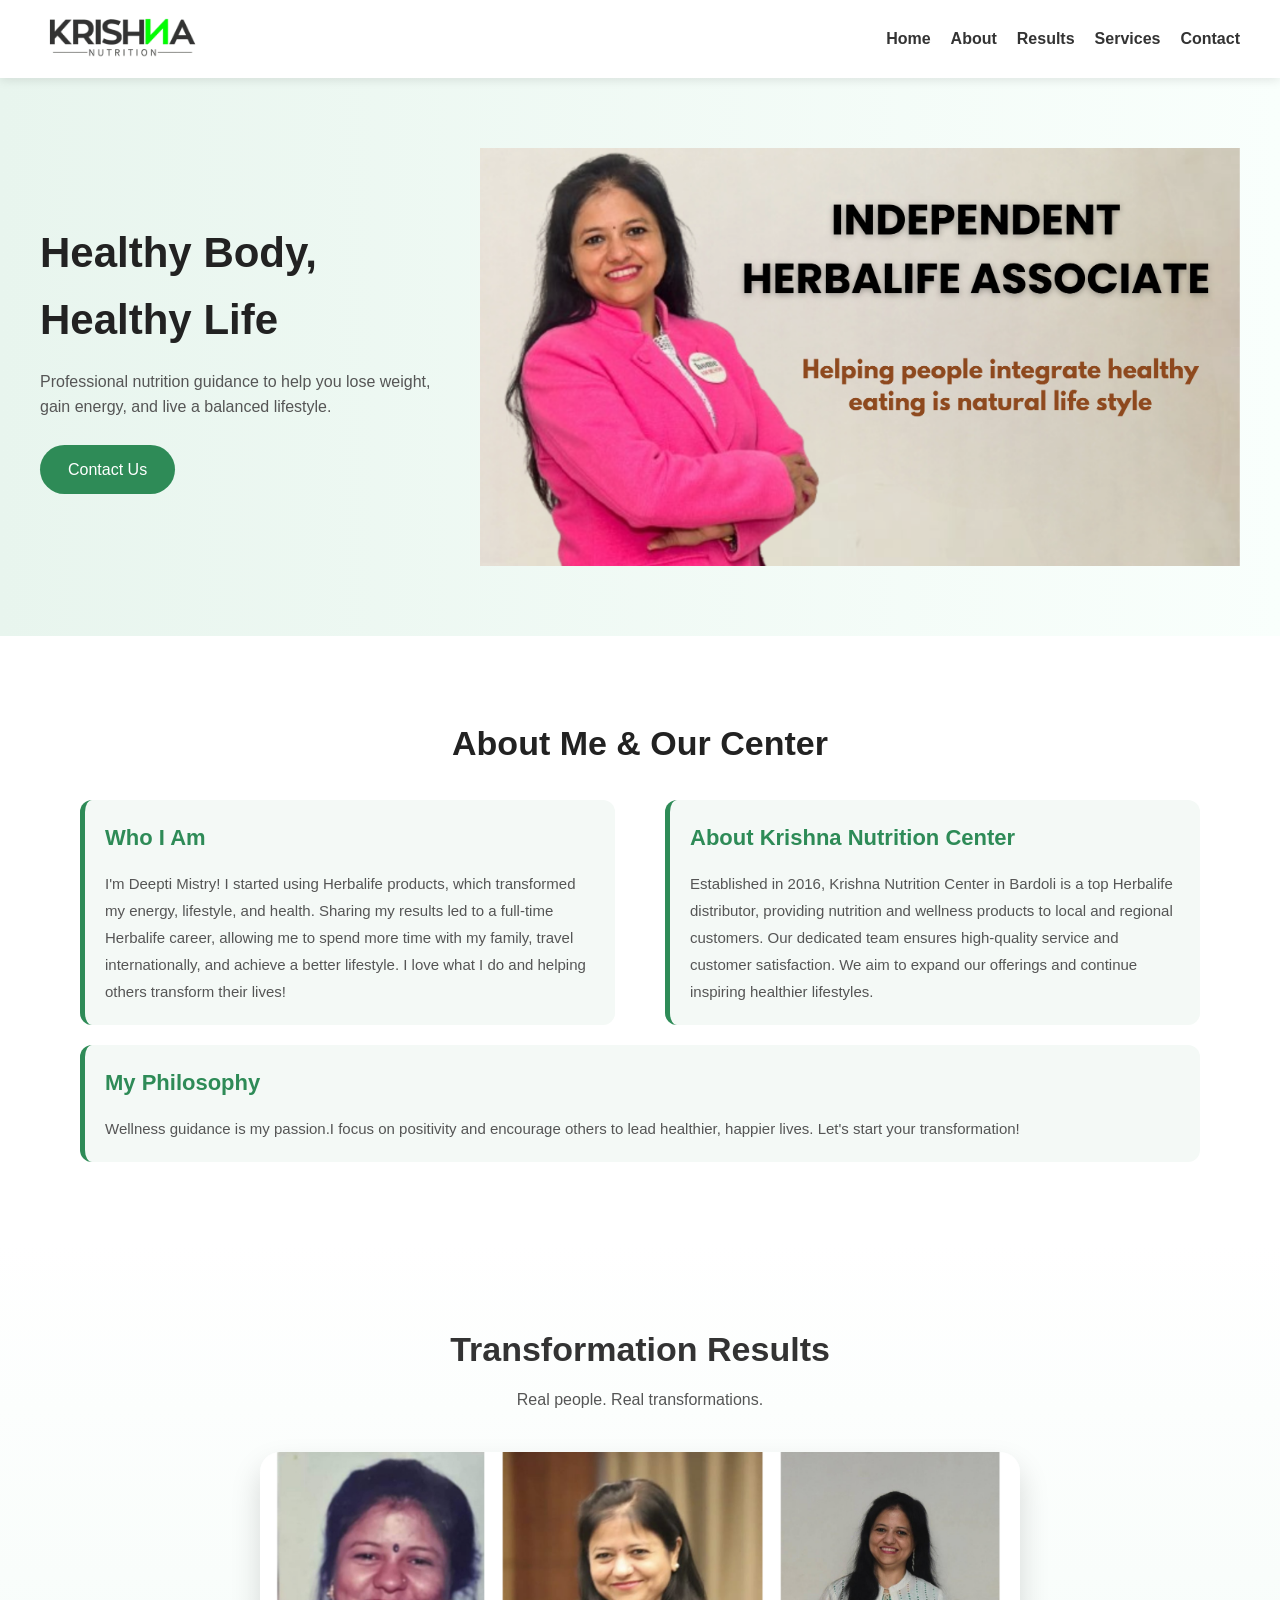
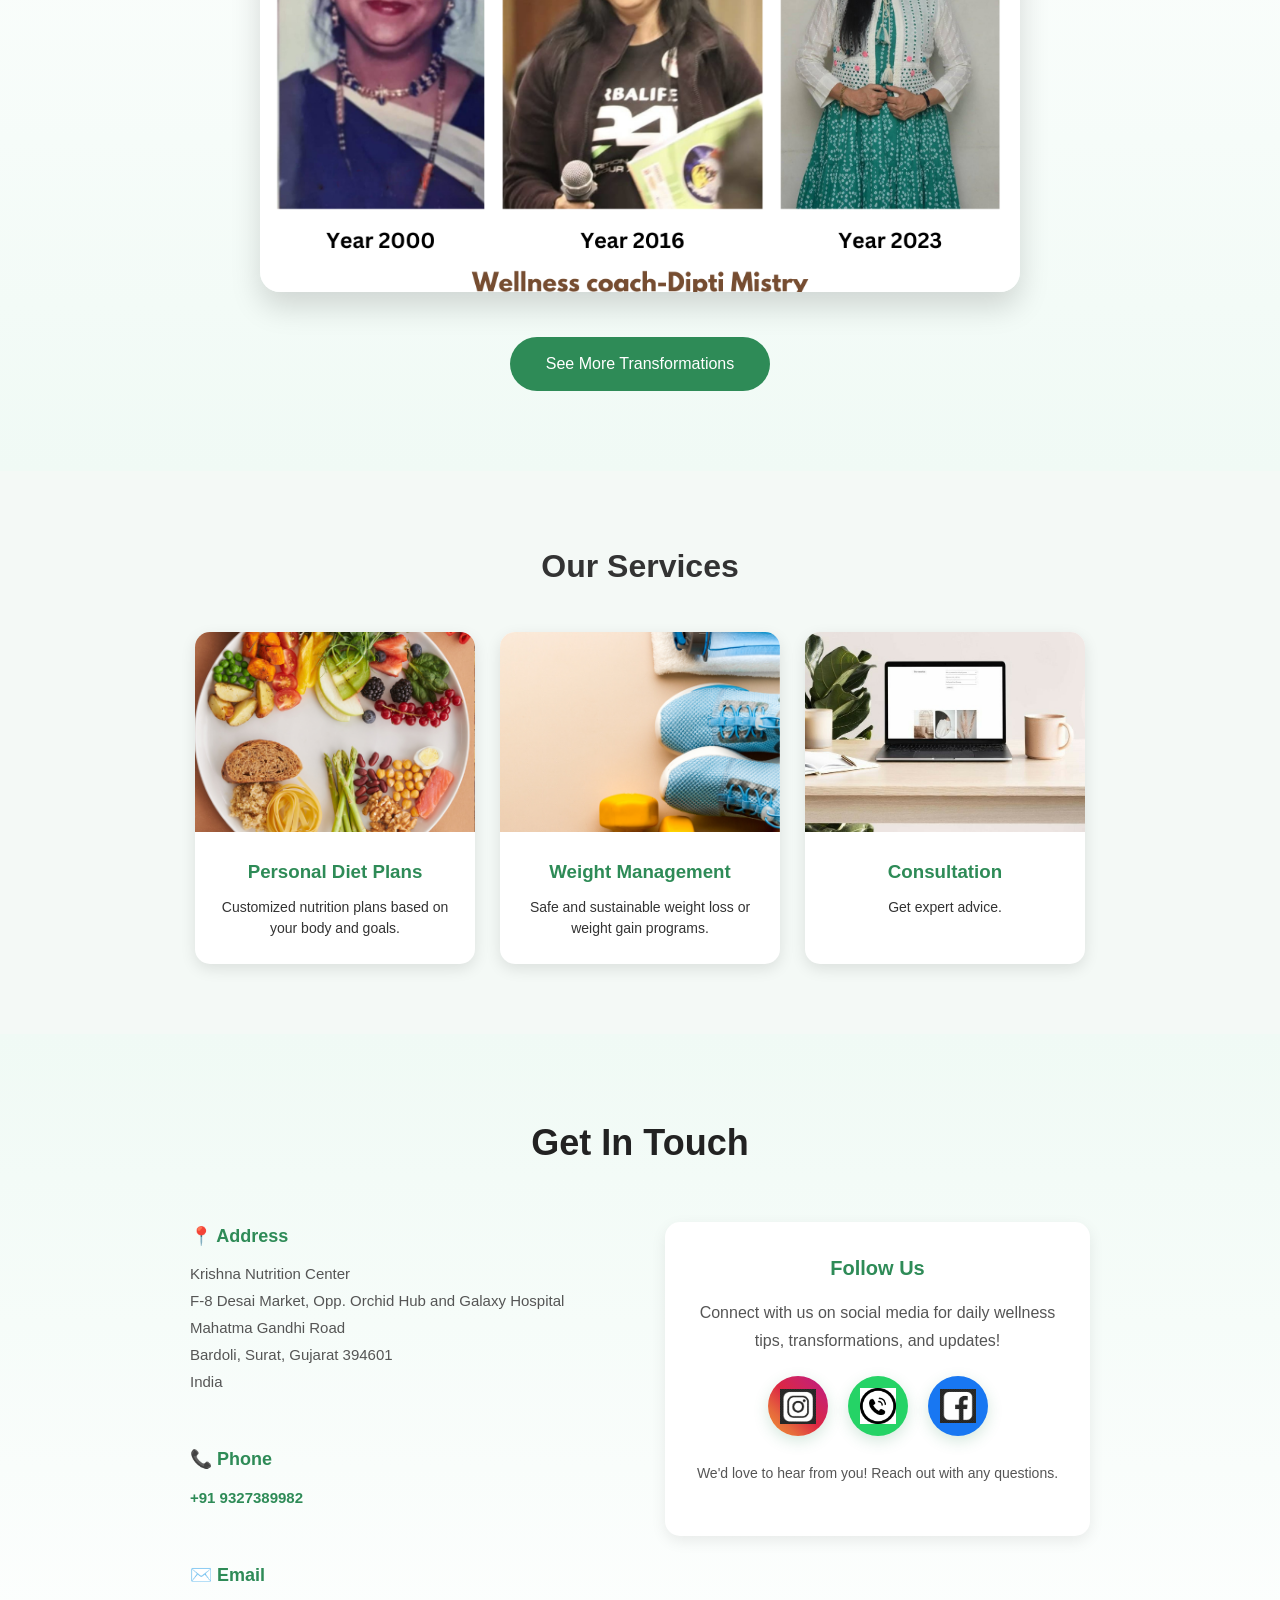
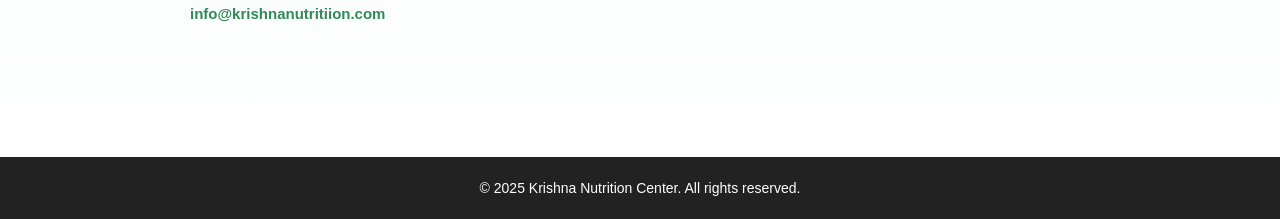
==== index.html @ 7b41bbb6 "Initial Krishnanutrition Website" ====
<!DOCTYPE html>
<html lang="en">
<head>
  <meta charset="UTF-8" />
  <meta name="viewport" content="width=device-width, initial-scale=1.0" />
  <title>Nutritionist | Healthy Life</title>

  <style>
    :root {
      --primary: #2e8b57;
      --secondary: #f4f9f6;
      --dark: #222;
      --light: #ffffff;
    }

    * {
      margin: 0;
      padding: 0;
      box-sizing: border-box;
      font-family: "Segoe UI", sans-serif;
    }

    body {
      line-height: 1.6;
      color: #333;
    }

    /* ===== NAVBAR ===== */
    header {
      background: var(--light);
      display: flex;
      justify-content: space-between;
      align-items: center;
      padding: 15px 40px;
      box-shadow: 0 2px 10px rgba(0,0,0,0.1);
      position: sticky;
      top: 0;
      z-index: 1000;
    }

    header .logo {
      font-size: 24px;
      font-weight: bold;
      color: var(--primary);
    }

    header .logo img {
      height: 48px;
      display: block;
    }

    nav a {
      margin-left: 20px;
      text-decoration: none;
      color: #333;
      font-weight: 600;
    }

    nav a:hover {
      color: var(--primary);
    }

    /* ===== HAMBURGER MENU ===== */
    .menu-toggle {
      display: none;
      flex-direction: column;
      cursor: pointer;
      gap: 5px;
      background: none;
      border: none;
      padding: 0;
    }

    .menu-toggle span {
      width: 25px;
      height: 3px;
      background: var(--primary);
      border-radius: 2px;
      transition: all 0.3s ease;
    }

    .menu-toggle.active span:nth-child(1) {
      transform: rotate(45deg) translate(10px, 10px);
    }

    .menu-toggle.active span:nth-child(2) {
      opacity: 0;
    }

    .menu-toggle.active span:nth-child(3) {
      transform: rotate(-45deg) translate(7px, -7px);
    }

    nav {
      display: flex;
    }

    nav.mobile-open {
      display: flex;
      flex-direction: column;
      position: absolute;
      top: 100%;
      left: 0;
      right: 0;
      background: var(--light);
      box-shadow: 0 5px 15px rgba(0,0,0,0.1);
      padding: 20px;
      gap: 15px;
    }

    nav a {
      margin-left: 20px;
      text-decoration: none;
      color: #333;
      font-weight: 600;
    }

    nav.mobile-open a {
      margin-left: 0;
      padding: 12px 0;
      border-bottom: 1px solid #eee;
    }

    nav a:hover {
      color: var(--primary);
    }

    /* ===== HERO ===== */
    .hero {
      background: linear-gradient(to right, #e8f5ee, #f9fffc);
      display: flex;
      align-items: center;
      justify-content: space-between;
      padding: 70px 40px;
      gap: 40px;
    }

    .hero-text {
      max-width: 600px;
    }

    .hero-text h1 {
      font-size: 42px;
      color: var(--dark);
    }

    .hero-text p {
      margin: 15px 0 25px;
      color: #555;
    }

    .hero-text button {
      padding: 12px 28px;
      background: var(--primary);
      color: white;
      border: none;
      border-radius: 30px;
      cursor: pointer;
      font-size: 16px;
    }
    .hero-text a.contact-btn {
      display: inline-block;
      padding: 12px 28px;
      background: var(--primary);
      color: white;
      border: none;
      border-radius: 30px;
      cursor: pointer;
      font-size: 16px;
      text-decoration: none;
    }

    .hero img {
      width: 720px;
      max-width: 60%;
      object-fit: cover;
    }

    /* Larger, simple (no rounded corners) hero image when class present */
    .hero img.hero-image.simple {
      border-radius: 0;
      width: 760px;
      max-width: 65%;
    }

    /* ===== ABOUT ===== */
    .about {
      padding: 80px 40px;
      background: white;
      max-width: 1200px;
      margin: 0 auto;
    }

    .about h2 {
      font-size: 34px;
      margin-bottom: 30px;
      color: var(--dark);
      text-align: center;
    }

    .about-content {
      display: grid;
      grid-template-columns: 1fr 1fr;
      gap: 50px;
      align-items: start;
    }

    .about-item {
      padding: 20px;
      background: var(--secondary);
      border-radius: 12px;
      border-left: 5px solid var(--primary);
    }

    .about-item h3 {
      font-size: 22px;
      color: var(--primary);
      margin-bottom: 15px;
    }

    .about-item p {
      color: #555;
      line-height: 1.8;
      font-size: 15px;
    }

    /* ===== RESULTS (UPDATED DESIGN) ===== */
    .results {
      padding: 80px 20px;
      background: linear-gradient(to bottom, #ffffff, #f0faf5);
      text-align: center;
    }

    .results h2 {
      font-size: 34px;
      margin-bottom: 10px;
    }

    .results p {
      color: #555;
      margin-bottom: 40px;
    }

    .result-cards {
      display: flex;
      justify-content: center;
      gap: 35px;
      flex-wrap: nowrap;
    }

    /* Single large result card */
    .result-card {
      width: 760px;
      max-width: 100%;
      height: 440px;
      border-radius: 20px;
      overflow: hidden;
      position: relative;
      box-shadow: 0 15px 30px rgba(0,0,0,0.15);
      transition: transform 0.3s ease;
    }

    .result-card:hover {
      transform: translateY(-10px);
    }

    .result-card img {
      width: 100%;
      height: 100%;
      object-fit: cover;
      display: block;
    }

    .result-overlay {
      position: absolute;
      bottom: 0;
      width: 100%;
      background: rgba(0,0,0,0.6);
      color: white;
      padding: 10px;
      font-weight: 600;
    }

    .see-more-btn {
      margin-top: 45px;
      padding: 14px 36px;
      background: var(--primary);
      color: white;
      border: none;
      border-radius: 30px;
      font-size: 16px;
        cursor: pointer;
        display: inline-block;
        text-decoration: none;
        text-align: center;
    }

    /* ===== SERVICES ===== */
    .services {
      background: var(--secondary);
      padding: 70px 20px;
      text-align: center;
    }

    .services h2 {
      margin-bottom: 40px;
      font-size: 32px;
    }

    .service-list {
      display: flex;
      justify-content: center;
      gap: 25px;
      flex-wrap: wrap;
    }

    .service {
      background: white;
      width: 280px;
      border-radius: 15px;
      box-shadow: 0 5px 15px rgba(0,0,0,0.1);
      overflow: hidden;
      transition: transform 0.3s ease;
    }

    .service:hover {
      transform: translateY(-5px);
    }

    .service-image {
      width: 100%;
      height: 200px;
      background: var(--secondary);
      overflow: hidden;
    }

    .service-image img {
      width: 100%;
      height: 100%;
      object-fit: cover;
    }

    .service-content {
      padding: 25px;
    }

    .service h3 {
      margin-bottom: 10px;
      color: var(--primary);
    }

    .service p {
      font-size: 14px;
      line-height: 1.5;
    }

    /* ===== CONTACT ===== */
    .contact {
      padding: 80px 40px;
      text-align: center;
      background: linear-gradient(to bottom, #f0faf5, #ffffff);
    }

    .contact h2 {
      font-size: 36px;
      margin-bottom: 50px;
      color: var(--dark);
    }

    .contact-container {
      max-width: 900px;
      margin: 0 auto;
      display: grid;
      grid-template-columns: 1fr 1fr;
      gap: 50px;
      align-items: start;
    }

    .contact-info {
      text-align: left;
    }

    .contact-info-item {
      margin-bottom: 30px;
      padding-bottom: 20px;
    }

    .contact-info-item h3 {
      font-size: 18px;
      color: var(--primary);
      margin-bottom: 10px;
      font-weight: 600;
    }

    .contact-info-item p {
      color: #555;
      line-height: 1.8;
      font-size: 15px;
    }

    .social-icons {
      display: flex;
      gap: 20px;
      justify-content: center;
      flex-wrap: wrap;
    }

    .social-icon {
      width: 60px;
      height: 60px;
      border-radius: 50%;
      background: var(--primary);
      color: white;
      display: flex;
      align-items: center;
      justify-content: center;
      text-decoration: none;
      transition: all 0.3s ease;
      transition: all 0.3s ease;
      box-shadow: 0 5px 15px rgba(46, 139, 87, 0.2);
    }

    .social-icon:hover {
      background: #246a42;
      transform: translateY(-5px);
      box-shadow: 0 8px 20px rgba(46, 139, 87, 0.3);
    }

    .social-icon img {
      width: 60%;
      height: 60%;
      object-fit: contain;
      display: block;
      filter: none;
    }

    .social-icon.instagram {
      background: linear-gradient(45deg, #f09433 0%, #e6683c 25%, #dc2743 50%, #cc2366 75%, #bc1888 100%);
    }

    .social-icon.instagram:hover {
      background: linear-gradient(45deg, #f09433 0%, #e6683c 25%, #dc2743 50%, #cc2366 75%, #bc1888 100%);
      opacity: 0.8;
    }

    .social-icon.whatsapp {
      background: #25d366;
    }

    .social-icon.whatsapp:hover {
      background: #1ba85a;
    }

    .social-icon.facebook {
      background: #1877f2;
    }

    .social-icon.facebook:hover {
      background: #0a66c2;
    }

    .contact-message {
      text-align: center;
      padding: 30px;
      background: white;
      border-radius: 15px;
      box-shadow: 0 5px 15px rgba(0,0,0,0.08);
    }

    .contact-message h3 {
      color: var(--primary);
      margin-bottom: 15px;
      font-size: 20px;
    }

    .contact-message p {
      color: #555;
      line-height: 1.8;
      margin-bottom: 20px;
    }

    .contact-cta {
      display: inline-block;
      padding: 12px 32px;
      background: var(--primary);
      color: white;
      text-decoration: none;
      border-radius: 25px;
      font-weight: 600;
      transition: all 0.3s ease;
    }

    .contact-cta:hover {
      background: #246a42;
      transform: translateY(-3px);
    }

    /* About item full width styling */
    .about-item-full {
      grid-column: 1 / -1;
      margin-top: 20px;
    }

    /* Contact link styling */
    .contact-link {
      color: var(--primary);
      text-decoration: none;
      font-weight: 600;
    }

    .contact-link:hover {
      text-decoration: underline;
    }

    /* Contact footer message */
    .contact-footer-msg {
      margin-top: 25px;
      font-size: 14px;
      color: #888;
    }

    /* ===== FOOTER ===== */
    footer {
      background: var(--dark);
      color: white;
      text-align: center;
      padding: 20px;
      font-size: 14px;
    }

    /* ===== MOBILE ===== */
    @media (max-width: 768px) {
      header {
        flex-direction: row;
        gap: 10px;
        padding: 15px 20px;
        justify-content: space-between;
      }

      header .logo {
        font-size: 20px;
      }

      .menu-toggle {
        display: flex;
      }

      nav {
        display: none;
      }

      nav.mobile-open {
        display: flex;
      }

      .hero {
        flex-direction: column;
        text-align: center;
        padding: 50px 20px;
      }

        .hero-text h1 {
          font-size: 32px;
        }

      .hero img {
        width: 100%;
        max-width: 480px;
        margin-top: 18px;
      }

      .hero img.hero-image.simple {
        max-width: 100%;
        width: 100%;
      }

      /* Make the large result card stack nicely on mobile */
      .result-cards {
        padding: 0 10px;
        flex-wrap: wrap;
      }

      .result-card {
        width: 100%;
        height: auto;
      }

      .result-card img {
        height: auto;
      }

      /* Responsive About section */
      .about {
        padding: 60px 20px;
      }

      .about h2 {
        font-size: 28px;
      }

      .about-content {
        grid-template-columns: 1fr;
        gap: 20px;
      }

      .about-item {
        padding: 15px;
      }

      .about-item h3 {
        font-size: 18px;
      }

      .about-item p {
        font-size: 14px;
      }

      /* Mobile Contact tweaks */
      .contact {
        padding: 40px 18px;
      }

      .contact h2 {
        font-size: 26px;
        margin-bottom: 20px;
      }

      .contact-container {
        grid-template-columns: 1fr;
        gap: 24px;
      }

      .contact-info {
        text-align: center;
      }

      .contact-info-item h3 {
        font-size: 16px;
      }

      .contact-info-item p {
        font-size: 15px;
      }

      .social-icons {
        justify-content: center;
        gap: 18px;
      }

      .social-icon {
        width: 64px;
        height: 64px;
        font-size: 26px;
      }

      .contact-footer-msg {
        font-size: 14px;
      }
    }
  </style>
</head>

<body>

<!-- NAVBAR -->
<header>
  <a href="#home" class="logo" aria-label="Krishna Nutrition Home">
    <img src="images/mainlogo.png" alt="Krishna Nutrition logo" onerror="this.onerror=null;this.style.display='none'">
  </a>
  <button class="menu-toggle" id="menuToggle">
    <span></span>
    <span></span>
    <span></span>
  </button>
  <nav id="navMenu">
    <a href="#home">Home</a>
    <a href="#about">About</a>
    <a href="#results">Results</a>
    <a href="#services">Services</a>
    <a href="#contact">Contact</a>
  </nav>
</header>

<!-- HERO -->
<section class="hero" id="home">
  <div class="hero-text">
    <h1>Healthy Body, Healthy Life</h1>
    <p>
      Professional nutrition guidance to help you lose weight, gain energy,
      and live a balanced lifestyle.
    </p>
    <a href="https://wa.link/cjnxnb" target="_blank" rel="noopener noreferrer" class="contact-btn">Contact Us</a>
  </div>
  <img src="images/main.jpg" alt="Nutritionist illustration" class="hero-image simple" onerror="this.onerror=null;this.src='images/main.png';">
</section>

<!-- ABOUT -->
<section class="about" id="about">
  <h2>About Me & Our Center</h2>
  <div class="about-content">
    <div class="about-item">
      <h3>Who I Am</h3>
      <p>I'm Deepti Mistry! I started using Herbalife products, which transformed my energy, lifestyle, and health. Sharing my results led to a full-time Herbalife career, allowing me to spend more time with my family, travel internationally, and achieve a better lifestyle. I love what I do and helping others transform their lives!</p>
    </div>
    <div class="about-item">
      <h3>About Krishna Nutrition Center</h3>
      <p>Established in 2016, Krishna Nutrition Center in Bardoli is a top Herbalife distributor, providing nutrition and wellness products to local and regional customers. Our dedicated team ensures high-quality service and customer satisfaction. We aim to expand our offerings and continue inspiring healthier lifestyles.</p>
    </div>
  </div>
  <div class="about-item about-item-full">
    <h3>My Philosophy</h3>
    <p>Wellness guidance is my passion.I focus on positivity and encourage others to lead healthier, happier lives. Let's start your transformation!</p>
  </div>
</section>

<!-- RESULTS -->
<section class="results" id="results">
  <h2>Transformation Results</h2>
  <p>Real people. Real transformations.</p>

  <div class="result-cards">
    <div class="result-card">
      <img src="images/coach.png" alt="Transformation example - Large showcase image">
      
    </div>
  </div>

  <!-- SEE MORE BUTTON -->
  <a href="results.html" class="see-more-btn" role="button" aria-label="See more transformations">See More Transformations</a>
</section>

<!-- SERVICES -->
<section class="services" id="services">
  <h2>Our Services</h2>
  <div class="service-list">
    <div class="service">
      <div class="service-image">
        <img src="images/diet.png" alt="Personal Diet Plans service">
      </div>
      <div class="service-content">
        <h3>Personal Diet Plans</h3>
        <p>Customized nutrition plans based on your body and goals.</p>
      </div>
    </div>
    <div class="service">
      <div class="service-image">
        <img src="images/weight.png" alt="Weight Management service">
      </div>
      <div class="service-content">
        <h3>Weight Management</h3>
        <p>Safe and sustainable weight loss or weight gain programs.</p>
      </div>
    </div>
    <div class="service">
      <div class="service-image">
        <img src="images/online.jpeg" alt="Consultation service">
      </div>
      <div class="service-content">
        <h3>Consultation</h3>
        <p>Get expert advice.</p>
      </div>
    </div>
  </div>
</section>

<!-- CONTACT -->
<section class="contact" id="contact">
  <h2>Get In Touch</h2>
  <div class="contact-container">
    <div class="contact-info">
      <div class="contact-info-item">
        <h3>📍 Address</h3>
        <p>Krishna Nutrition Center<br>F-8 Desai Market, Opp. Orchid Hub and Galaxy Hospital<br>Mahatma Gandhi Road<br>Bardoli, Surat, Gujarat 394601<br>India</p>
      </div>
      <div class="contact-info-item">
        <h3>📞 Phone</h3>
        <p><a href="tel:+919327389982" class="contact-link">+91 9327389982</a></p>
      </div>
      <div class="contact-info-item">
        <h3>✉️ Email</h3>
        <p><a href="mailto:krishnanutrition2016@gmail.com" class="contact-link">info@krishnanutritiion.com</a></p>
      </div>
    </div>

    <div class="contact-message">
      <h3>Follow Us</h3>
      <p>Connect with us on social media for daily wellness tips, transformations, and updates!</p>
      <div class="social-icons">
        <a href="https://www.instagram.com/dipti.jesal?igsh=OHBxZ2lkMzV1a3Rj" target="_blank" rel="noopener noreferrer" class="social-icon instagram" title="Instagram" aria-label="Follow us on Instagram">
          <img src="images/instagram.png" alt="Instagram">
        </a>
        <a href="https://wa.link/cjnxnb" target="_blank" rel="noopener noreferrer" class="social-icon whatsapp" title="WhatsApp" aria-label="Chat with us on WhatsApp">
          <img src="images/whatsapp.png" alt="WhatsApp">
        </a>
        <a href="https://www.facebook.com/share/14TcVf6YitF/" target="_blank" rel="noopener noreferrer" class="social-icon facebook" title="Facebook" aria-label="Like us on Facebook">
          <img src="images/facebook.png" alt="Facebook">
        </a>
      </div>
      <p class="contact-footer-msg">We'd love to hear from you! Reach out with any questions.</p>
    </div>
  </div>
</section>

<!-- FOOTER -->
<footer>
  © 2025 Krishna Nutrition Center. All rights reserved.
</footer>

</body>

<script>
  // Hamburger Menu Toggle
  const menuToggle = document.getElementById('menuToggle');
  const navMenu = document.getElementById('navMenu');

  menuToggle.addEventListener('click', function() {
    menuToggle.classList.toggle('active');
    navMenu.classList.toggle('mobile-open');
  });

  // Close menu when a link is clicked
  const navLinks = navMenu.querySelectorAll('a');
  navLinks.forEach(link => {
    link.addEventListener('click', function() {
      menuToggle.classList.remove('active');
      navMenu.classList.remove('mobile-open');
    });
  });
</script>
</html>
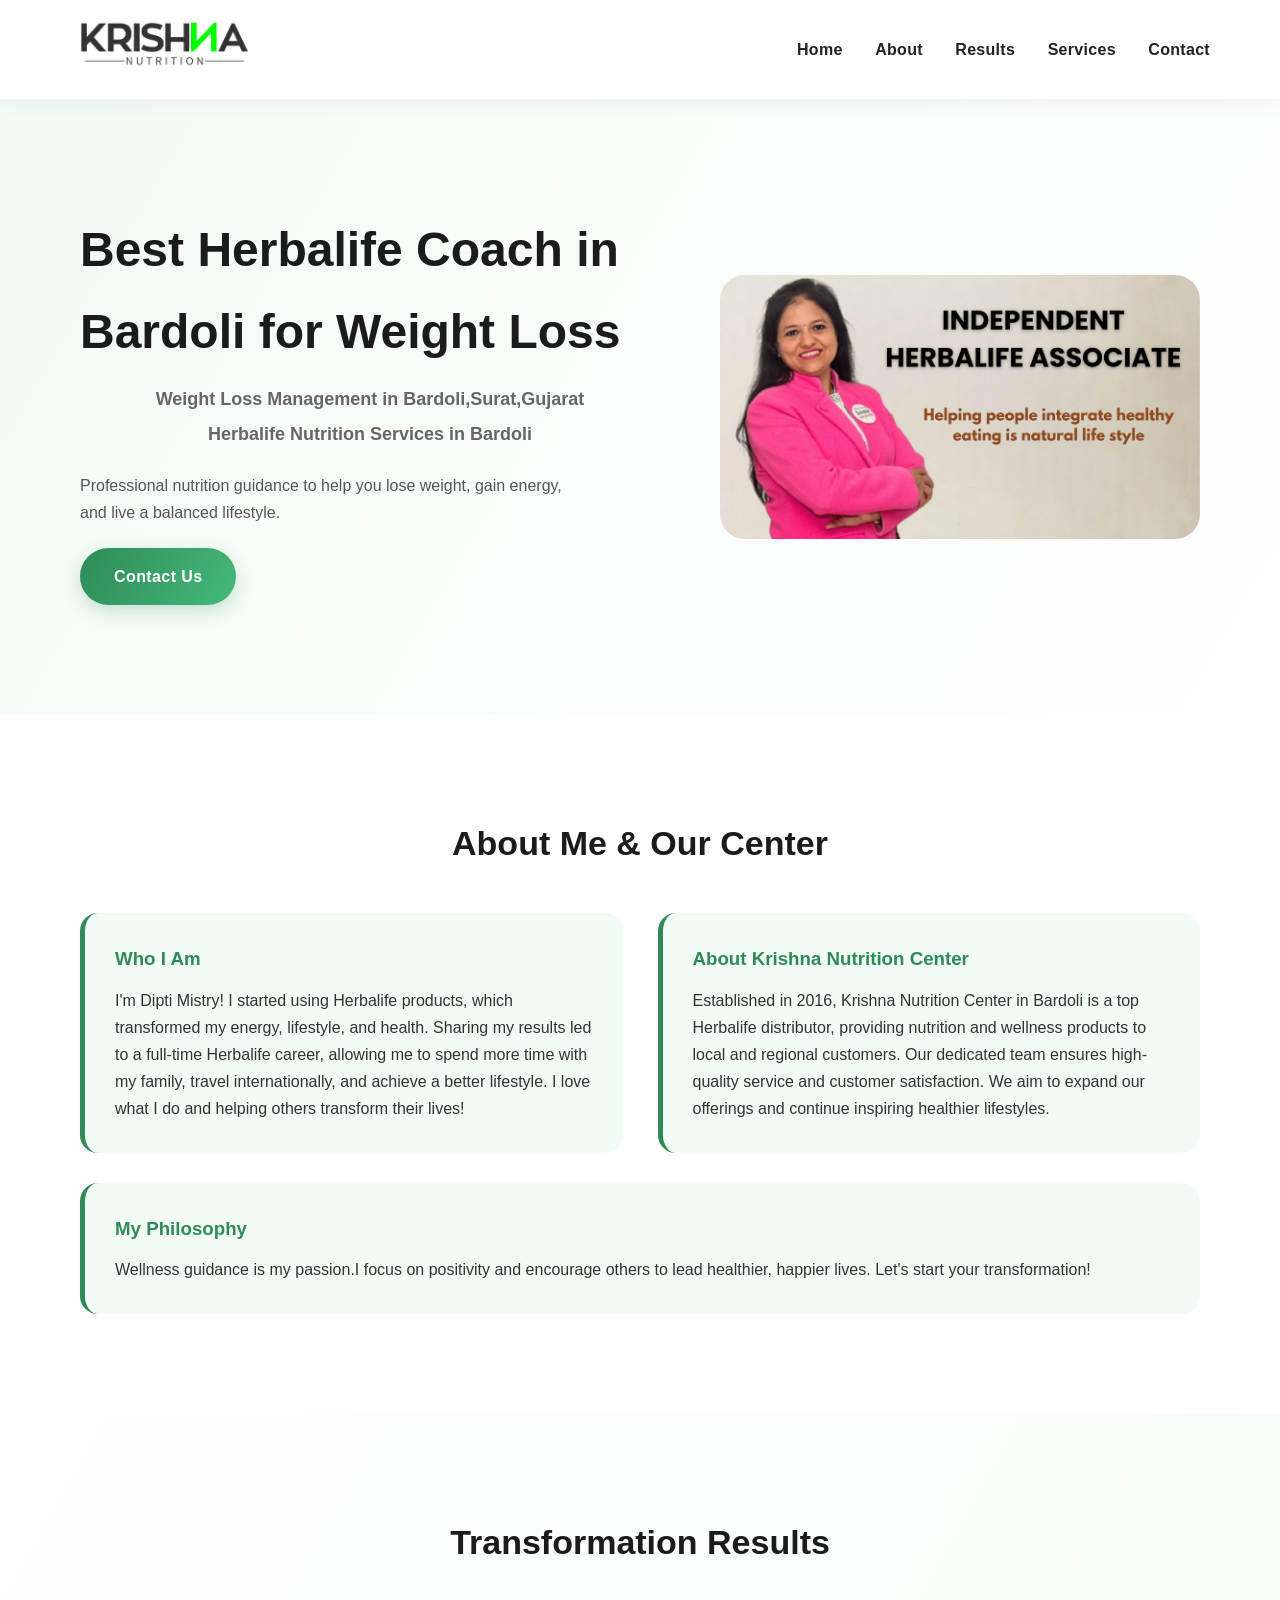
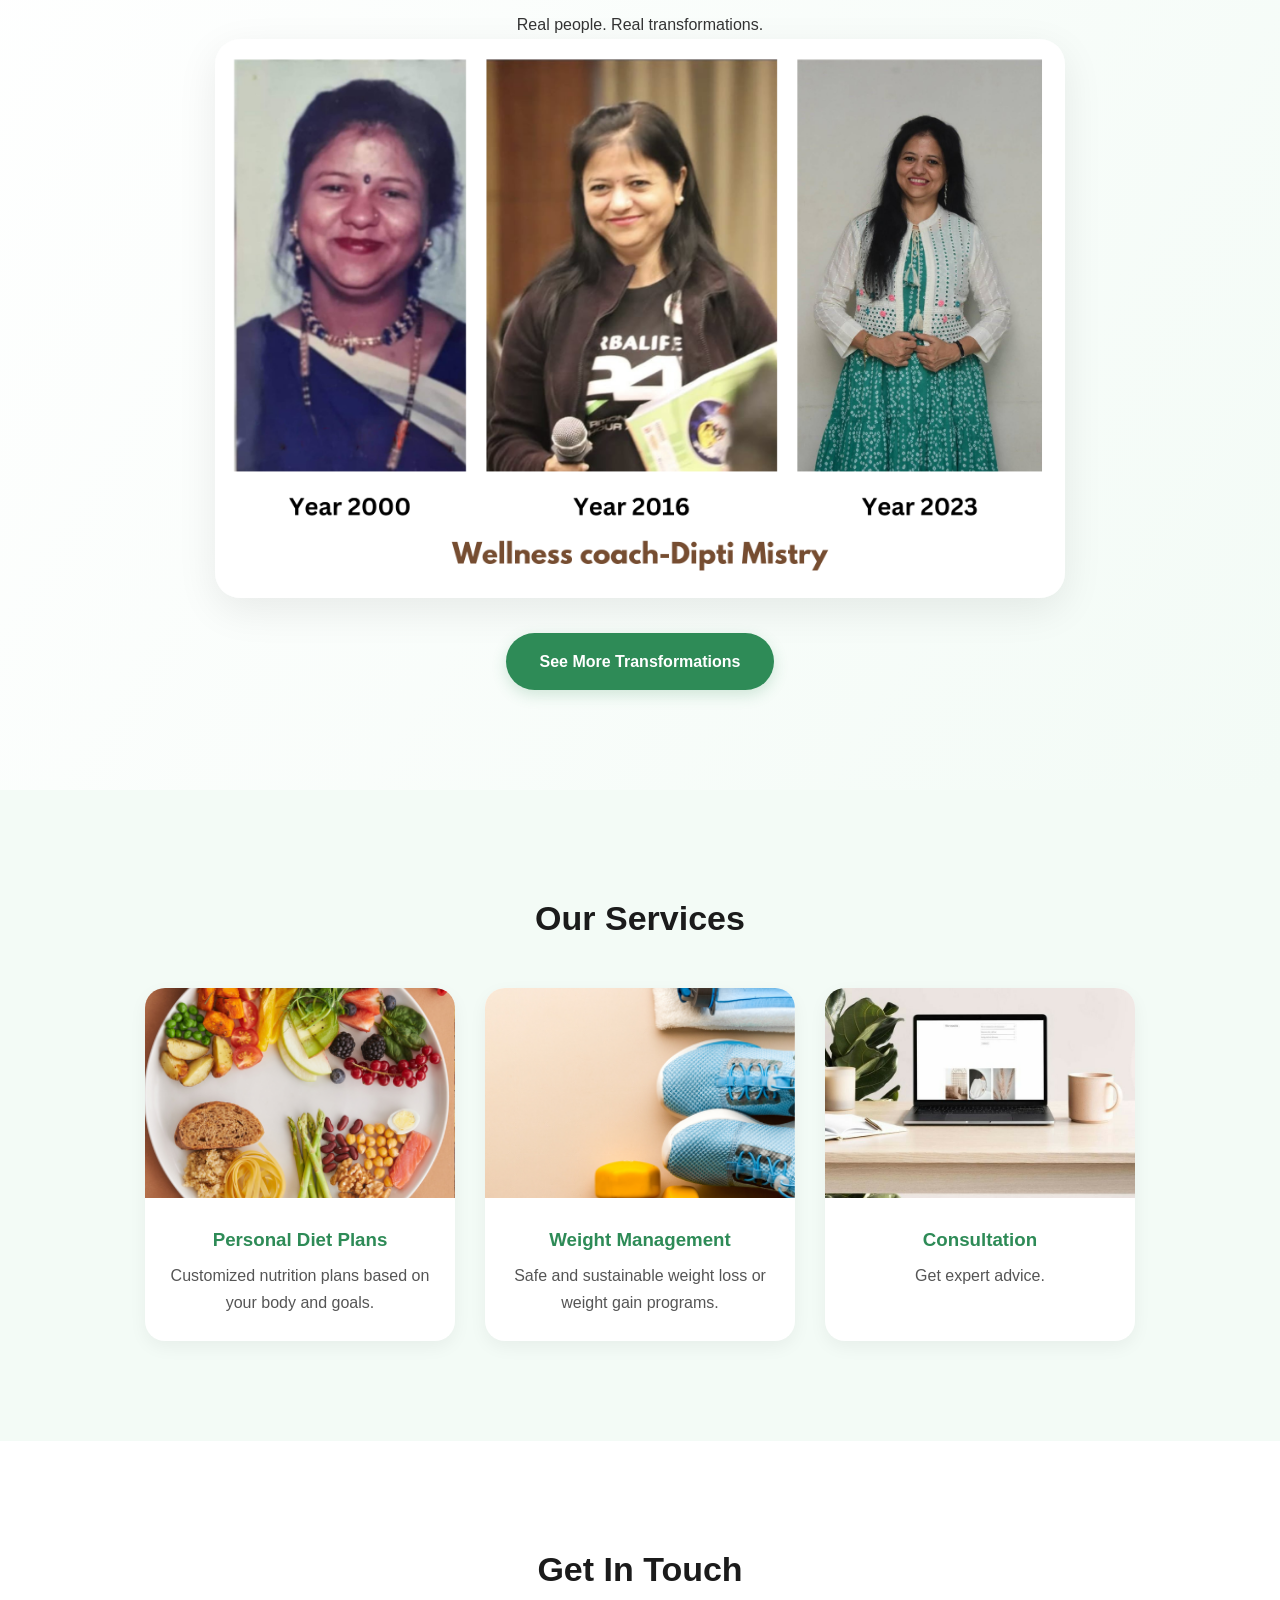
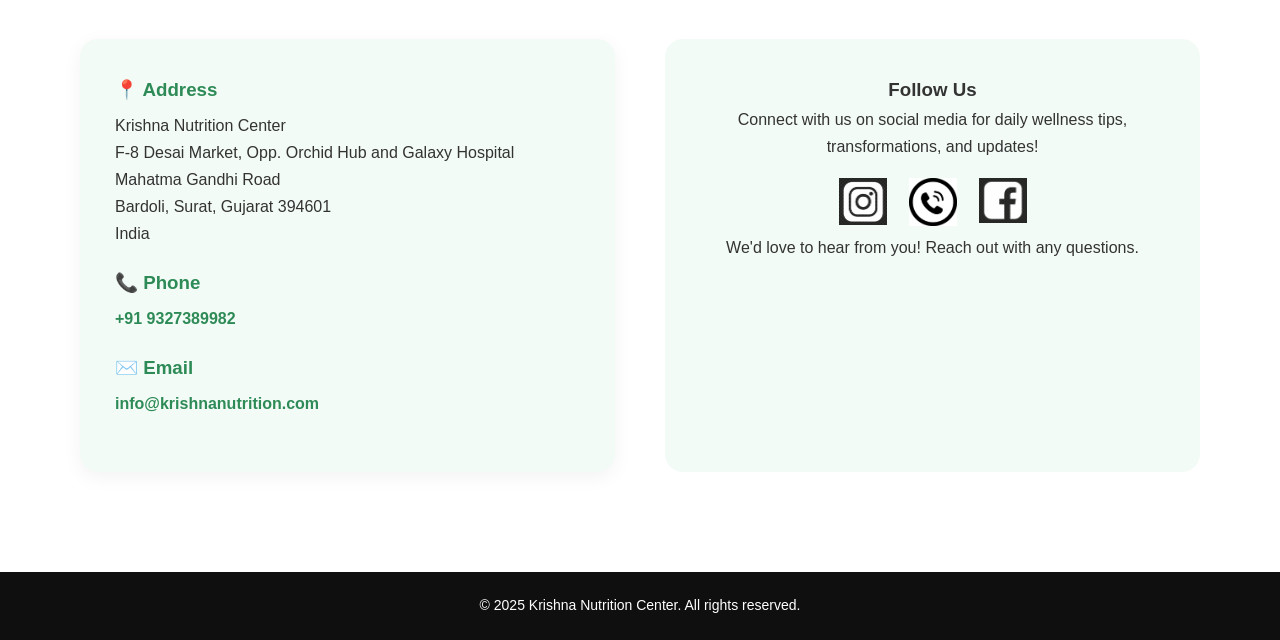
==== commit 97431e70: "updated design" ====
--- a/index.html
+++ b/index.html
@@ -2,664 +2,31 @@
 <html lang="en">
 <head>
   <meta charset="UTF-8" />
-  <meta name="viewport" content="width=device-width, initial-scale=1.0" />
-  <title>Nutritionist | Healthy Life</title>
-
-  <style>
-    :root {
-      --primary: #2e8b57;
-      --secondary: #f4f9f6;
-      --dark: #222;
-      --light: #ffffff;
-    }
-
-    * {
-      margin: 0;
-      padding: 0;
-      box-sizing: border-box;
-      font-family: "Segoe UI", sans-serif;
-    }
-
-    body {
-      line-height: 1.6;
-      color: #333;
-    }
-
-    /* ===== NAVBAR ===== */
-    header {
-      background: var(--light);
-      display: flex;
-      justify-content: space-between;
-      align-items: center;
-      padding: 15px 40px;
-      box-shadow: 0 2px 10px rgba(0,0,0,0.1);
-      position: sticky;
-      top: 0;
-      z-index: 1000;
-    }
-
-    header .logo {
-      font-size: 24px;
-      font-weight: bold;
-      color: var(--primary);
-    }
-
-    header .logo img {
-      height: 48px;
-      display: block;
-    }
-
-    nav a {
-      margin-left: 20px;
-      text-decoration: none;
-      color: #333;
-      font-weight: 600;
-    }
-
-    nav a:hover {
-      color: var(--primary);
-    }
-
-    /* ===== HAMBURGER MENU ===== */
-    .menu-toggle {
-      display: none;
-      flex-direction: column;
-      cursor: pointer;
-      gap: 5px;
-      background: none;
-      border: none;
-      padding: 0;
-    }
-
-    .menu-toggle span {
-      width: 25px;
-      height: 3px;
-      background: var(--primary);
-      border-radius: 2px;
-      transition: all 0.3s ease;
-    }
-
-    .menu-toggle.active span:nth-child(1) {
-      transform: rotate(45deg) translate(10px, 10px);
-    }
-
-    .menu-toggle.active span:nth-child(2) {
-      opacity: 0;
-    }
-
-    .menu-toggle.active span:nth-child(3) {
-      transform: rotate(-45deg) translate(7px, -7px);
-    }
-
-    nav {
-      display: flex;
-    }
-
-    nav.mobile-open {
-      display: flex;
-      flex-direction: column;
-      position: absolute;
-      top: 100%;
-      left: 0;
-      right: 0;
-      background: var(--light);
-      box-shadow: 0 5px 15px rgba(0,0,0,0.1);
-      padding: 20px;
-      gap: 15px;
-    }
-
-    nav a {
-      margin-left: 20px;
-      text-decoration: none;
-      color: #333;
-      font-weight: 600;
-    }
-
-    nav.mobile-open a {
-      margin-left: 0;
-      padding: 12px 0;
-      border-bottom: 1px solid #eee;
-    }
-
-    nav a:hover {
-      color: var(--primary);
-    }
-
-    /* ===== HERO ===== */
-    .hero {
-      background: linear-gradient(to right, #e8f5ee, #f9fffc);
-      display: flex;
-      align-items: center;
-      justify-content: space-between;
-      padding: 70px 40px;
-      gap: 40px;
-    }
-
-    .hero-text {
-      max-width: 600px;
-    }
-
-    .hero-text h1 {
-      font-size: 42px;
-      color: var(--dark);
-    }
-
-    .hero-text p {
-      margin: 15px 0 25px;
-      color: #555;
-    }
-
-    .hero-text button {
-      padding: 12px 28px;
-      background: var(--primary);
-      color: white;
-      border: none;
-      border-radius: 30px;
-      cursor: pointer;
-      font-size: 16px;
-    }
-    .hero-text a.contact-btn {
-      display: inline-block;
-      padding: 12px 28px;
-      background: var(--primary);
-      color: white;
-      border: none;
-      border-radius: 30px;
-      cursor: pointer;
-      font-size: 16px;
-      text-decoration: none;
-    }
-
-    .hero img {
-      width: 720px;
-      max-width: 60%;
-      object-fit: cover;
-    }
-
-    /* Larger, simple (no rounded corners) hero image when class present */
-    .hero img.hero-image.simple {
-      border-radius: 0;
-      width: 760px;
-      max-width: 65%;
-    }
-
-    /* ===== ABOUT ===== */
-    .about {
-      padding: 80px 40px;
-      background: white;
-      max-width: 1200px;
-      margin: 0 auto;
-    }
-
-    .about h2 {
-      font-size: 34px;
-      margin-bottom: 30px;
-      color: var(--dark);
-      text-align: center;
-    }
-
-    .about-content {
-      display: grid;
-      grid-template-columns: 1fr 1fr;
-      gap: 50px;
-      align-items: start;
-    }
-
-    .about-item {
-      padding: 20px;
-      background: var(--secondary);
-      border-radius: 12px;
-      border-left: 5px solid var(--primary);
-    }
-
-    .about-item h3 {
-      font-size: 22px;
-      color: var(--primary);
-      margin-bottom: 15px;
-    }
-
-    .about-item p {
-      color: #555;
-      line-height: 1.8;
-      font-size: 15px;
-    }
-
-    /* ===== RESULTS (UPDATED DESIGN) ===== */
-    .results {
-      padding: 80px 20px;
-      background: linear-gradient(to bottom, #ffffff, #f0faf5);
-      text-align: center;
-    }
-
-    .results h2 {
-      font-size: 34px;
-      margin-bottom: 10px;
-    }
-
-    .results p {
-      color: #555;
-      margin-bottom: 40px;
-    }
-
-    .result-cards {
-      display: flex;
-      justify-content: center;
-      gap: 35px;
-      flex-wrap: nowrap;
-    }
-
-    /* Single large result card */
-    .result-card {
-      width: 760px;
-      max-width: 100%;
-      height: 440px;
-      border-radius: 20px;
-      overflow: hidden;
-      position: relative;
-      box-shadow: 0 15px 30px rgba(0,0,0,0.15);
-      transition: transform 0.3s ease;
-    }
-
-    .result-card:hover {
-      transform: translateY(-10px);
-    }
-
-    .result-card img {
-      width: 100%;
-      height: 100%;
-      object-fit: cover;
-      display: block;
-    }
-
-    .result-overlay {
-      position: absolute;
-      bottom: 0;
-      width: 100%;
-      background: rgba(0,0,0,0.6);
-      color: white;
-      padding: 10px;
-      font-weight: 600;
-    }
-
-    .see-more-btn {
-      margin-top: 45px;
-      padding: 14px 36px;
-      background: var(--primary);
-      color: white;
-      border: none;
-      border-radius: 30px;
-      font-size: 16px;
-        cursor: pointer;
-        display: inline-block;
-        text-decoration: none;
-        text-align: center;
-    }
-
-    /* ===== SERVICES ===== */
-    .services {
-      background: var(--secondary);
-      padding: 70px 20px;
-      text-align: center;
-    }
-
-    .services h2 {
-      margin-bottom: 40px;
-      font-size: 32px;
-    }
-
-    .service-list {
-      display: flex;
-      justify-content: center;
-      gap: 25px;
-      flex-wrap: wrap;
-    }
-
-    .service {
-      background: white;
-      width: 280px;
-      border-radius: 15px;
-      box-shadow: 0 5px 15px rgba(0,0,0,0.1);
-      overflow: hidden;
-      transition: transform 0.3s ease;
-    }
-
-    .service:hover {
-      transform: translateY(-5px);
-    }
-
-    .service-image {
-      width: 100%;
-      height: 200px;
-      background: var(--secondary);
-      overflow: hidden;
-    }
-
-    .service-image img {
-      width: 100%;
-      height: 100%;
-      object-fit: cover;
-    }
-
-    .service-content {
-      padding: 25px;
-    }
-
-    .service h3 {
-      margin-bottom: 10px;
-      color: var(--primary);
-    }
-
-    .service p {
-      font-size: 14px;
-      line-height: 1.5;
-    }
-
-    /* ===== CONTACT ===== */
-    .contact {
-      padding: 80px 40px;
-      text-align: center;
-      background: linear-gradient(to bottom, #f0faf5, #ffffff);
-    }
-
-    .contact h2 {
-      font-size: 36px;
-      margin-bottom: 50px;
-      color: var(--dark);
-    }
-
-    .contact-container {
-      max-width: 900px;
-      margin: 0 auto;
-      display: grid;
-      grid-template-columns: 1fr 1fr;
-      gap: 50px;
-      align-items: start;
-    }
-
-    .contact-info {
-      text-align: left;
-    }
-
-    .contact-info-item {
-      margin-bottom: 30px;
-      padding-bottom: 20px;
-    }
-
-    .contact-info-item h3 {
-      font-size: 18px;
-      color: var(--primary);
-      margin-bottom: 10px;
-      font-weight: 600;
-    }
-
-    .contact-info-item p {
-      color: #555;
-      line-height: 1.8;
-      font-size: 15px;
-    }
-
-    .social-icons {
-      display: flex;
-      gap: 20px;
-      justify-content: center;
-      flex-wrap: wrap;
-    }
-
-    .social-icon {
-      width: 60px;
-      height: 60px;
-      border-radius: 50%;
-      background: var(--primary);
-      color: white;
-      display: flex;
-      align-items: center;
-      justify-content: center;
-      text-decoration: none;
-      transition: all 0.3s ease;
-      transition: all 0.3s ease;
-      box-shadow: 0 5px 15px rgba(46, 139, 87, 0.2);
-    }
-
-    .social-icon:hover {
-      background: #246a42;
-      transform: translateY(-5px);
-      box-shadow: 0 8px 20px rgba(46, 139, 87, 0.3);
-    }
-
-    .social-icon img {
-      width: 60%;
-      height: 60%;
-      object-fit: contain;
-      display: block;
-      filter: none;
-    }
-
-    .social-icon.instagram {
-      background: linear-gradient(45deg, #f09433 0%, #e6683c 25%, #dc2743 50%, #cc2366 75%, #bc1888 100%);
-    }
-
-    .social-icon.instagram:hover {
-      background: linear-gradient(45deg, #f09433 0%, #e6683c 25%, #dc2743 50%, #cc2366 75%, #bc1888 100%);
-      opacity: 0.8;
-    }
-
-    .social-icon.whatsapp {
-      background: #25d366;
-    }
-
-    .social-icon.whatsapp:hover {
-      background: #1ba85a;
-    }
-
-    .social-icon.facebook {
-      background: #1877f2;
-    }
-
-    .social-icon.facebook:hover {
-      background: #0a66c2;
-    }
-
-    .contact-message {
-      text-align: center;
-      padding: 30px;
-      background: white;
-      border-radius: 15px;
-      box-shadow: 0 5px 15px rgba(0,0,0,0.08);
-    }
-
-    .contact-message h3 {
-      color: var(--primary);
-      margin-bottom: 15px;
-      font-size: 20px;
-    }
-
-    .contact-message p {
-      color: #555;
-      line-height: 1.8;
-      margin-bottom: 20px;
-    }
-
-    .contact-cta {
-      display: inline-block;
-      padding: 12px 32px;
-      background: var(--primary);
-      color: white;
-      text-decoration: none;
-      border-radius: 25px;
-      font-weight: 600;
-      transition: all 0.3s ease;
-    }
-
-    .contact-cta:hover {
-      background: #246a42;
-      transform: translateY(-3px);
-    }
-
-    /* About item full width styling */
-    .about-item-full {
-      grid-column: 1 / -1;
-      margin-top: 20px;
-    }
-
-    /* Contact link styling */
-    .contact-link {
-      color: var(--primary);
-      text-decoration: none;
-      font-weight: 600;
-    }
-
-    .contact-link:hover {
-      text-decoration: underline;
-    }
-
-    /* Contact footer message */
-    .contact-footer-msg {
-      margin-top: 25px;
-      font-size: 14px;
-      color: #888;
-    }
-
-    /* ===== FOOTER ===== */
-    footer {
-      background: var(--dark);
-      color: white;
-      text-align: center;
-      padding: 20px;
-      font-size: 14px;
-    }
-
-    /* ===== MOBILE ===== */
-    @media (max-width: 768px) {
-      header {
-        flex-direction: row;
-        gap: 10px;
-        padding: 15px 20px;
-        justify-content: space-between;
-      }
-
-      header .logo {
-        font-size: 20px;
-      }
-
-      .menu-toggle {
-        display: flex;
-      }
-
-      nav {
-        display: none;
-      }
-
-      nav.mobile-open {
-        display: flex;
-      }
-
-      .hero {
-        flex-direction: column;
-        text-align: center;
-        padding: 50px 20px;
-      }
-
-        .hero-text h1 {
-          font-size: 32px;
-        }
-
-      .hero img {
-        width: 100%;
-        max-width: 480px;
-        margin-top: 18px;
-      }
-
-      .hero img.hero-image.simple {
-        max-width: 100%;
-        width: 100%;
-      }
-
-      /* Make the large result card stack nicely on mobile */
-      .result-cards {
-        padding: 0 10px;
-        flex-wrap: wrap;
-      }
-
-      .result-card {
-        width: 100%;
-        height: auto;
-      }
-
-      .result-card img {
-        height: auto;
-      }
-
-      /* Responsive About section */
-      .about {
-        padding: 60px 20px;
-      }
-
-      .about h2 {
-        font-size: 28px;
-      }
-
-      .about-content {
-        grid-template-columns: 1fr;
-        gap: 20px;
-      }
-
-      .about-item {
-        padding: 15px;
-      }
-
-      .about-item h3 {
-        font-size: 18px;
-      }
-
-      .about-item p {
-        font-size: 14px;
-      }
-
-      /* Mobile Contact tweaks */
-      .contact {
-        padding: 40px 18px;
-      }
-
-      .contact h2 {
-        font-size: 26px;
-        margin-bottom: 20px;
-      }
-
-      .contact-container {
-        grid-template-columns: 1fr;
-        gap: 24px;
-      }
-
-      .contact-info {
-        text-align: center;
-      }
-
-      .contact-info-item h3 {
-        font-size: 16px;
-      }
-
-      .contact-info-item p {
-        font-size: 15px;
-      }
-
-      .social-icons {
-        justify-content: center;
-        gap: 18px;
-      }
-
-      .social-icon {
-        width: 64px;
-        height: 64px;
-        font-size: 26px;
-      }
-
-      .contact-footer-msg {
-        font-size: 14px;
-      }
-    }
-  </style>
+  <meta name="viewport" content="width=device-width, initial-scale=1.0"/>
+  <title>Best Herbalife Coach in Bardoli | Weight Loss Consultant Bardoli</title>
+  <meta name="description" content="Get personalized weight loss plans in Bardoli with Best Herbalife coach. Transform your life with Krishna Nutrition.">
+  <meta name="robots" content="index, follow">
+  <meta name="author" content="Krishna Nutrition">
+  <meta property="og:title" content="Best Herbalife Coach in Valsad">
+  <meta property="og:description" content="Transform your life with expert nutrition coaching">
+  <meta property="og:image" content="https://krishnanutrition.com/images/main.jpg">
+  <meta property="og:url" content="https://krishnanutrition.com">
+  <link rel="stylesheet" href="style.css">
 </head>
-
+<script type="application/ld+json">
+{
+  "@context": "https://schema.org",
+  "@type": "LocalBusiness",
+  "name": "Krishna Nutrition",
+  "address": {
+    "@type": "PostalAddress",
+    "addressLocality": "Bardoli",
+    "addressRegion": "Gujarat",
+    "addressCountry": "India"
+  },
+  "telephone": "+919327389982"
+}
+</script>
 <body>
 
 <!-- NAVBAR -->
@@ -684,14 +51,16 @@
 <!-- HERO -->
 <section class="hero" id="home">
   <div class="hero-text">
-    <h1>Healthy Body, Healthy Life</h1>
+    <h1>Best Herbalife Coach in Bardoli for Weight Loss</h1>
+    <h2>Weight Loss Management in Bardoli,Surat,Gujarat</h2>
+    <h2>Herbalife Nutrition Services in Bardoli</h2>
     <p>
       Professional nutrition guidance to help you lose weight, gain energy,
       and live a balanced lifestyle.
     </p>
     <a href="https://wa.link/cjnxnb" target="_blank" rel="noopener noreferrer" class="contact-btn">Contact Us</a>
   </div>
-  <img src="images/main.jpg" alt="Nutritionist illustration" class="hero-image simple" onerror="this.onerror=null;this.src='images/main.png';">
+  <img src="images/main.png" alt="Best Herbalife Coach in Bardoli for Weight Loss" class="hero-image simple" onerror="this.onerror=null;this.src='images/main.png';">
 </section>
 
 <!-- ABOUT -->
@@ -700,7 +69,7 @@
   <div class="about-content">
     <div class="about-item">
       <h3>Who I Am</h3>
-      <p>I'm Deepti Mistry! I started using Herbalife products, which transformed my energy, lifestyle, and health. Sharing my results led to a full-time Herbalife career, allowing me to spend more time with my family, travel internationally, and achieve a better lifestyle. I love what I do and helping others transform their lives!</p>
+      <p>I'm Dipti Mistry! I started using Herbalife products, which transformed my energy, lifestyle, and health. Sharing my results led to a full-time Herbalife career, allowing me to spend more time with my family, travel internationally, and achieve a better lifestyle. I love what I do and helping others transform their lives!</p>
     </div>
     <div class="about-item">
       <h3>About Krishna Nutrition Center</h3>
@@ -720,13 +89,13 @@
 
   <div class="result-cards">
     <div class="result-card">
-      <img src="images/coach.png" alt="Transformation example - Large showcase image">
+      <img src="images/coach.png" alt="Weight Loss Transformation in Bardoli">
       
     </div>
   </div>
 
   <!-- SEE MORE BUTTON -->
-  <a href="results.html" class="see-more-btn" role="button" aria-label="See more transformations">See More Transformations</a>
+  <a href="results.html" class="see-more-btn" role="button" aria-label="See more transformations" alt="Weight Loss Transformation in Bardoli">See More Transformations</a>
 </section>
 
 <!-- SERVICES -->
@@ -735,7 +104,7 @@
   <div class="service-list">
     <div class="service">
       <div class="service-image">
-        <img src="images/diet.png" alt="Personal Diet Plans service">
+        <img src="images/diet.png" alt="Personal Diet Plans Bardoli">
       </div>
       <div class="service-content">
         <h3>Personal Diet Plans</h3>
@@ -744,7 +113,7 @@
     </div>
     <div class="service">
       <div class="service-image">
-        <img src="images/weight.png" alt="Weight Management service">
+        <img src="images/weight.png" alt="Weight Loss Transformation in Bardoli">
       </div>
       <div class="service-content">
         <h3>Weight Management</h3>
@@ -753,7 +122,7 @@
     </div>
     <div class="service">
       <div class="service-image">
-        <img src="images/online.jpeg" alt="Consultation service">
+        <img src="images/online.jpeg" alt="Consultation service in Bardoli">
       </div>
       <div class="service-content">
         <h3>Consultation</h3>
@@ -778,7 +147,7 @@
       </div>
       <div class="contact-info-item">
         <h3>✉️ Email</h3>
-        <p><a href="mailto:krishnanutrition2016@gmail.com" class="contact-link">info@krishnanutritiion.com</a></p>
+        <p><a href="mailto:krishnanutrition2016@gmail.com" class="contact-link">info@krishnanutrition.com</a></p>
       </div>
     </div>
 
@@ -787,13 +156,13 @@
       <p>Connect with us on social media for daily wellness tips, transformations, and updates!</p>
       <div class="social-icons">
         <a href="https://www.instagram.com/dipti.jesal?igsh=OHBxZ2lkMzV1a3Rj" target="_blank" rel="noopener noreferrer" class="social-icon instagram" title="Instagram" aria-label="Follow us on Instagram">
-          <img src="images/instagram.png" alt="Instagram">
+          <img src="images/instagram.png" alt="Krishna Nutirtion Center Bardoli">
         </a>
         <a href="https://wa.link/cjnxnb" target="_blank" rel="noopener noreferrer" class="social-icon whatsapp" title="WhatsApp" aria-label="Chat with us on WhatsApp">
-          <img src="images/whatsapp.png" alt="WhatsApp">
+          <img src="images/whatsapp.png" alt="Krishna Nutirtion Center Bardoli">
         </a>
         <a href="https://www.facebook.com/share/14TcVf6YitF/" target="_blank" rel="noopener noreferrer" class="social-icon facebook" title="Facebook" aria-label="Like us on Facebook">
-          <img src="images/facebook.png" alt="Facebook">
+          <img src="images/facebook.png" alt="Krishna Nutirtion Center Bardoli">
         </a>
       </div>
       <p class="contact-footer-msg">We'd love to hear from you! Reach out with any questions.</p>
@@ -808,7 +177,7 @@
 
 </body>
 
-<script>
+<script defer>
   // Hamburger Menu Toggle
   const menuToggle = document.getElementById('menuToggle');
   const navMenu = document.getElementById('navMenu');
--- a/style.css
+++ b/style.css
@@ -0,0 +1,387 @@
+:root {
+  --primary: #2e8b57;
+  --primary-dark: #1f6a43;
+  --secondary: #f3fbf6;
+  --accent: #a7e3c3;
+  --dark: #1b1b1b;
+  --light: #ffffff;
+}
+
+/* RESET */
+* {
+  margin: 0;
+  padding: 0;
+  box-sizing: border-box;
+  font-family: "Segoe UI", sans-serif;
+}
+
+body {
+  line-height: 1.7;
+  color: #333;
+  background: #f7fbf9;
+}
+
+/* NAVBAR */
+header {
+  background: rgba(255,255,255,0.9);
+  backdrop-filter: blur(12px);
+  display: flex;
+  justify-content: space-between;
+  align-items: center;
+  padding: 18px 70px;
+  position: sticky;
+  top: 0;
+  z-index: 999;
+  box-shadow: 0 4px 20px rgba(0,0,0,0.05);
+}
+
+header img {
+  height: 55px;
+}
+
+nav a {
+  margin-left: 28px;
+  text-decoration: none;
+  color: #222;
+  font-weight: 600;
+  position: relative;
+  letter-spacing: 0.3px;
+}
+
+nav a::after {
+  content: "";
+  position: absolute;
+  width: 0%;
+  height: 2px;
+  bottom: -6px;
+  left: 0;
+  background: var(--primary);
+  transition: 0.3s;
+}
+
+nav a:hover {
+  color: var(--primary);
+}
+
+nav a:hover::after {
+  width: 100%;
+}
+
+/* HERO */
+.hero {
+  display: flex;
+  align-items: center;
+  justify-content: space-between;
+  padding: 110px 80px;
+  gap: 60px;
+  background: linear-gradient(120deg,#f3fbf6,#ffffff);
+}
+
+.hero-text h1 {
+  font-size: 48px;
+  margin-bottom: 12px;
+  color: var(--dark);
+}
+
+.hero-text h2 {
+  font-size: 18px;
+  color: #666;
+  margin-bottom: 4px;
+}
+
+.hero-text p {
+  margin: 22px 0;
+  color: #555;
+  max-width: 500px;
+}
+
+.contact-btn {
+  display: inline-block;
+  padding: 15px 34px;
+  background: linear-gradient(120deg,var(--primary),#45b97c);
+  color: white;
+  border-radius: 35px;
+  text-decoration: none;
+  font-weight: 600;
+  letter-spacing: 0.4px;
+  box-shadow: 0 6px 18px rgba(46,139,87,0.25);
+  transition: 0.3s;
+}
+
+.contact-btn:hover {
+  transform: translateY(-3px);
+  background: linear-gradient(120deg,var(--primary-dark),#3fa96e);
+}
+
+/* HERO IMAGE */
+.hero img {
+  width: 480px;
+  max-width: 100%;
+  border-radius: 25px;
+}
+
+/* SECTION TITLE */
+section h2 {
+  font-size: 34px;
+  margin-bottom: 40px;
+  text-align: center;
+  color: var(--dark);
+}
+
+/* ABOUT */
+.about {
+  padding: 100px 80px;
+  background: white;
+}
+
+.about-content {
+  display: grid;
+  grid-template-columns: 1fr 1fr;
+  gap: 35px;
+}
+
+.about-item {
+  background: var(--secondary);
+  padding: 30px;
+  border-radius: 18px;
+  border-left: 5px solid var(--primary);
+  transition: 0.3s;
+}
+
+.about-item:hover {
+  transform: translateY(-6px);
+  box-shadow: 0 12px 30px rgba(0,0,0,0.07);
+}
+
+.about-item h3 {
+  margin-bottom: 12px;
+  color: var(--primary);
+}
+
+.about-item-full {
+  margin-top: 30px;
+}
+
+/* RESULTS */
+.results {
+  padding: 100px 80px;
+  background: linear-gradient(120deg,#ffffff,#f3fbf6);
+  text-align: center;
+}
+
+.result-card {
+  max-width: 850px;
+  margin: auto;
+  border-radius: 25px;
+  overflow: hidden;
+  box-shadow: 0 12px 40px rgba(0,0,0,0.08);
+}
+
+.result-card img {
+  width: 100%;
+  display: block;
+}
+
+.see-more-btn {
+  margin-top: 35px;
+  display: inline-block;
+  padding: 15px 34px;
+  background: var(--primary);
+  color: white;
+  border-radius: 30px;
+  text-decoration: none;
+  font-weight: 600;
+  box-shadow: 0 5px 15px rgba(46,139,87,0.2);
+  transition: 0.3s;
+}
+
+.see-more-btn:hover {
+  background: var(--primary-dark);
+  transform: translateY(-3px);
+}
+
+/* SERVICES */
+.services {
+  padding: 100px 80px;
+  background: #f3fbf6;
+  text-align: center;
+}
+
+.service-list {
+  display: flex;
+  gap: 30px;
+  justify-content: center;
+  flex-wrap: wrap;
+}
+
+.service {
+  width: 310px;
+  background: white;
+  border-radius: 20px;
+  overflow: hidden;
+  transition: 0.3s;
+  box-shadow: 0 6px 18px rgba(0,0,0,0.05);
+}
+
+.service:hover {
+  transform: translateY(-8px);
+  box-shadow: 0 12px 35px rgba(0,0,0,0.08);
+}
+
+.service img {
+  width: 100%;
+  height: 210px;
+  object-fit: cover;
+}
+
+.service h3 {
+  margin: 18px 0 6px;
+  color: var(--primary);
+}
+
+.service p {
+  padding: 0 20px 25px;
+  color: #555;
+}
+
+/* CONTACT */
+.contact {
+  padding: 100px 80px;
+  background: white;
+}
+
+.contact-container {
+  display: grid;
+  grid-template-columns: 1fr 1fr;
+  gap: 50px;
+}
+
+.contact-info {
+  background: var(--secondary);
+  padding: 35px;
+  border-radius: 18px;
+  box-shadow: 0 5px 20px rgba(0,0,0,0.05);
+}
+
+.contact-info-item {
+  margin-bottom: 20px;
+}
+
+.contact-info h3 {
+  color: var(--primary);
+  margin-bottom: 6px;
+}
+
+.contact-link {
+  color: var(--primary);
+  text-decoration: none;
+  font-weight: 600;
+}
+
+.contact-message {
+  background: var(--secondary);
+  padding: 35px;
+  border-radius: 18px;
+  text-align: center;
+}
+
+.social-icons {
+  display: flex;
+  justify-content: center;
+  gap: 22px;
+  margin-top: 18px;
+}
+
+.social-icons img {
+  width: 48px;
+  transition: 0.3s;
+}
+
+.social-icons img:hover {
+  transform: scale(1.15);
+}
+
+/* FOOTER */
+footer {
+  background: #0f0f0f;
+  color: white;
+  text-align: center;
+  padding: 22px;
+  font-size: 14px;
+}
+
+/* MOBILE */
+.menu-toggle {
+  display: none;
+  flex-direction: column;
+  cursor: pointer;
+}
+
+.menu-toggle span {
+  height: 3px;
+  width: 25px;
+  background: #222;
+  margin-bottom: 4px;
+  border-radius: 2px;
+}
+
+@media(max-width:900px){
+
+.hero{
+flex-direction:column;
+text-align:center;
+padding:70px 25px;
+}
+
+.hero-text h1{
+font-size:34px;
+}
+
+.about,
+.results,
+.services,
+.contact{
+padding:70px 25px;
+}
+
+.about-content{
+grid-template-columns:1fr;
+}
+
+.contact-container{
+grid-template-columns:1fr;
+}
+
+header{
+padding:15px 25px;
+}
+
+nav{
+display:none;
+}
+
+.menu-toggle{
+display:flex;
+}
+
+nav.mobile-open{
+display:flex;
+flex-direction:column;
+position:absolute;
+top:70px;
+left:0;
+width:100%;
+background:white;
+padding:25px;
+box-shadow:0 10px 30px rgba(0,0,0,0.08);
+}
+
+nav.mobile-open a{
+margin:12px 0;
+}
+
+.service{
+width:100%;
+}
+
+}
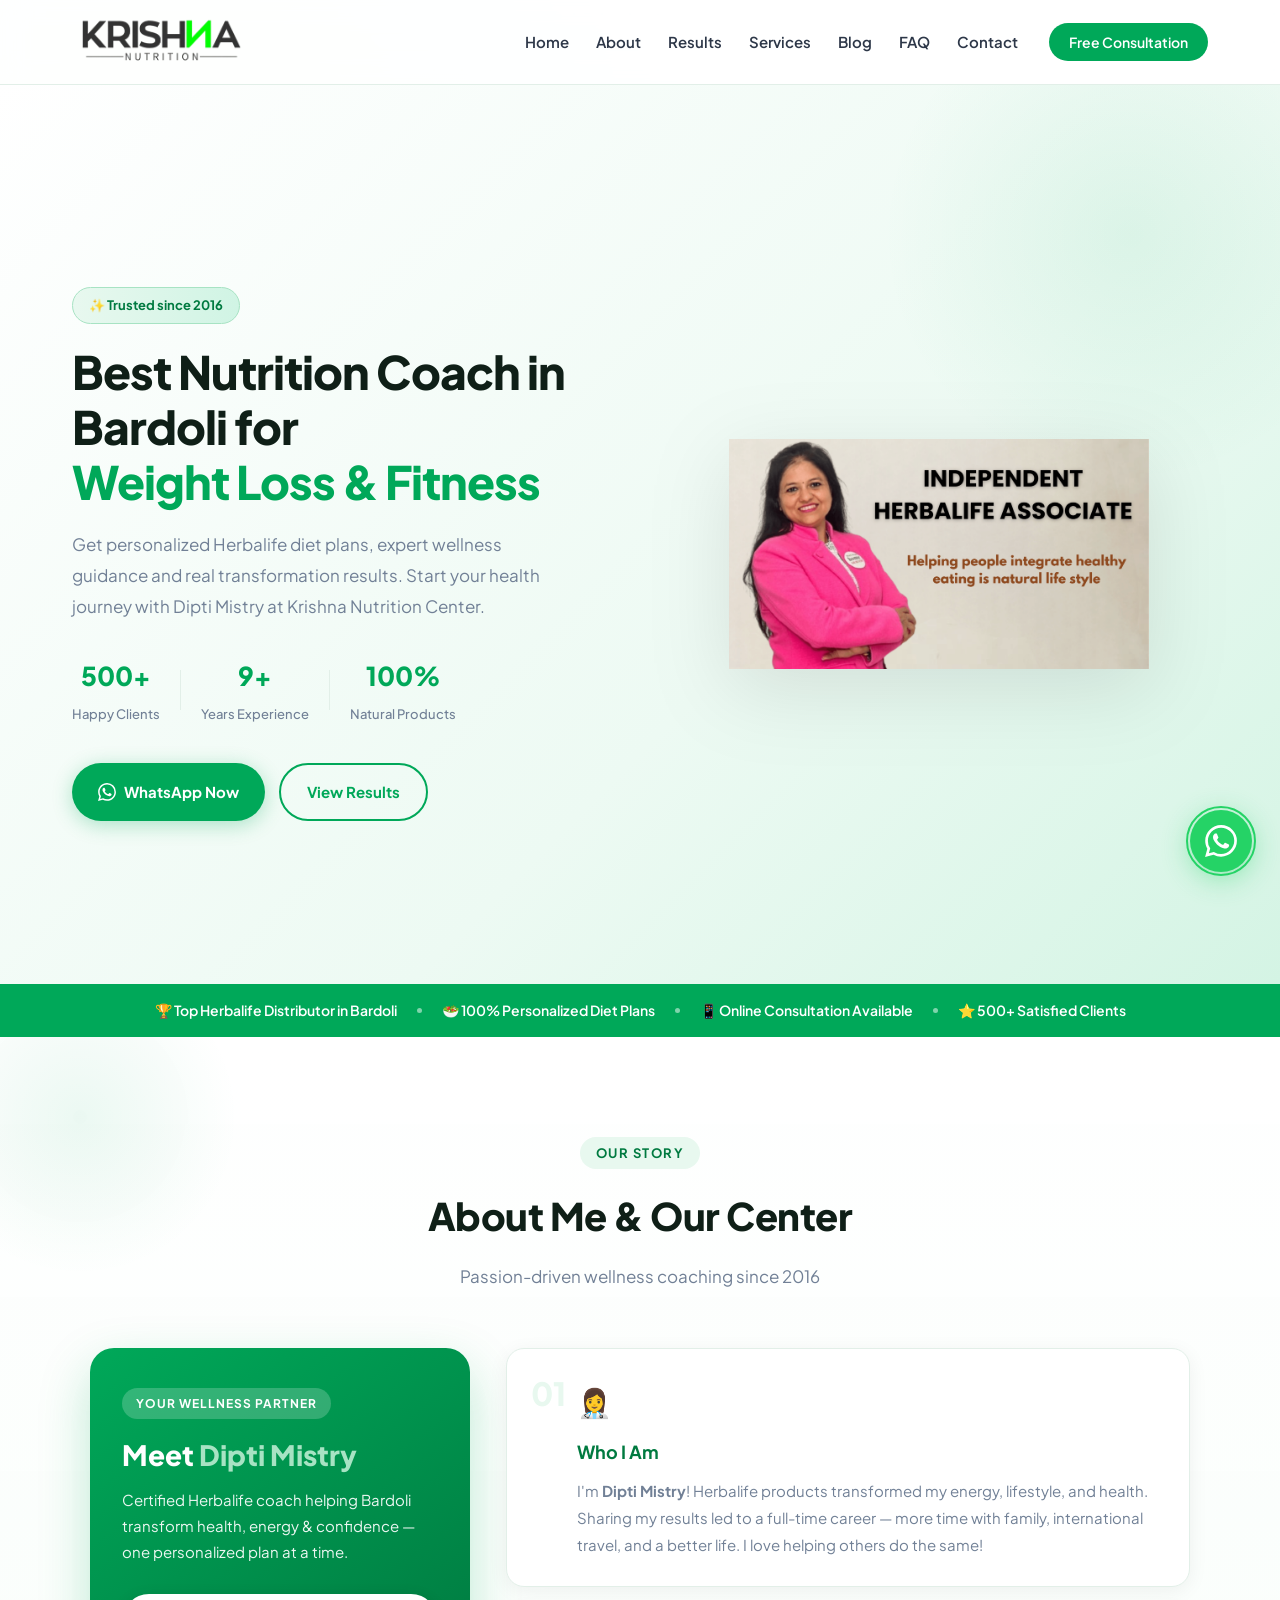
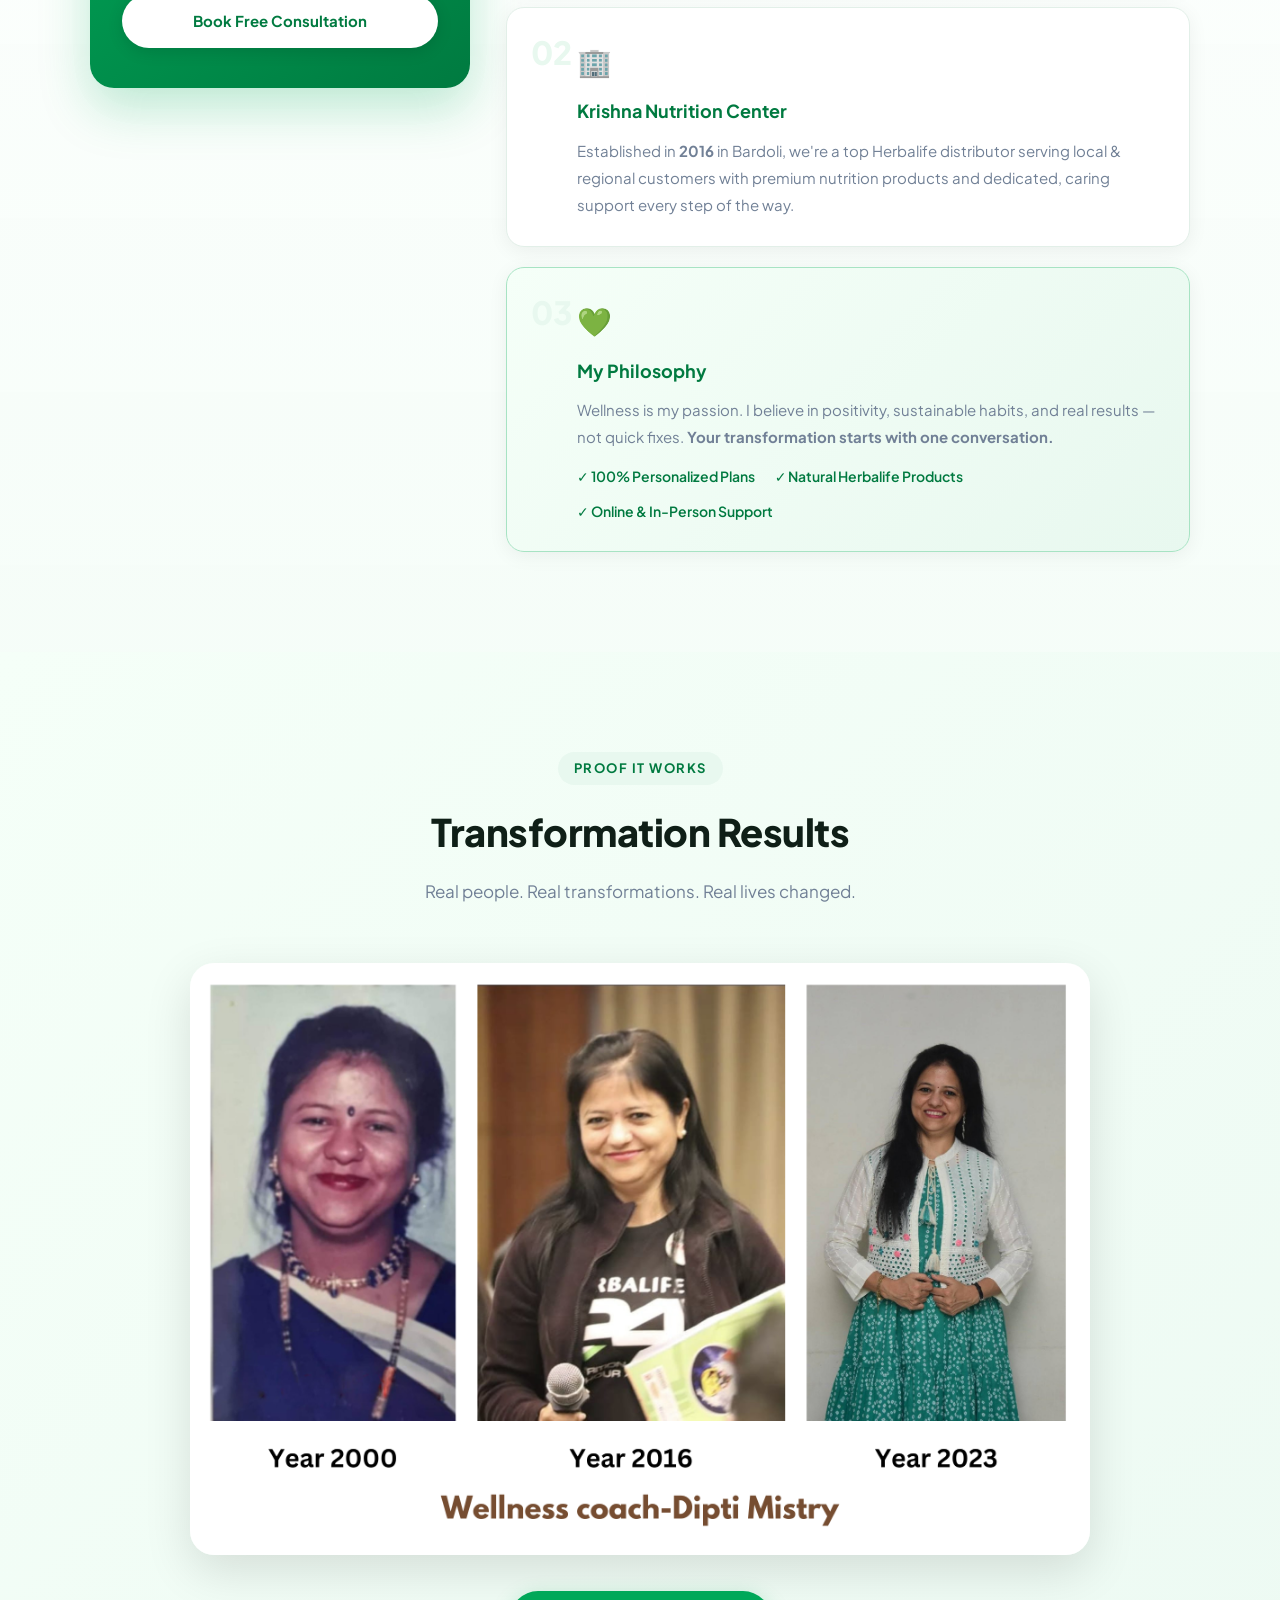
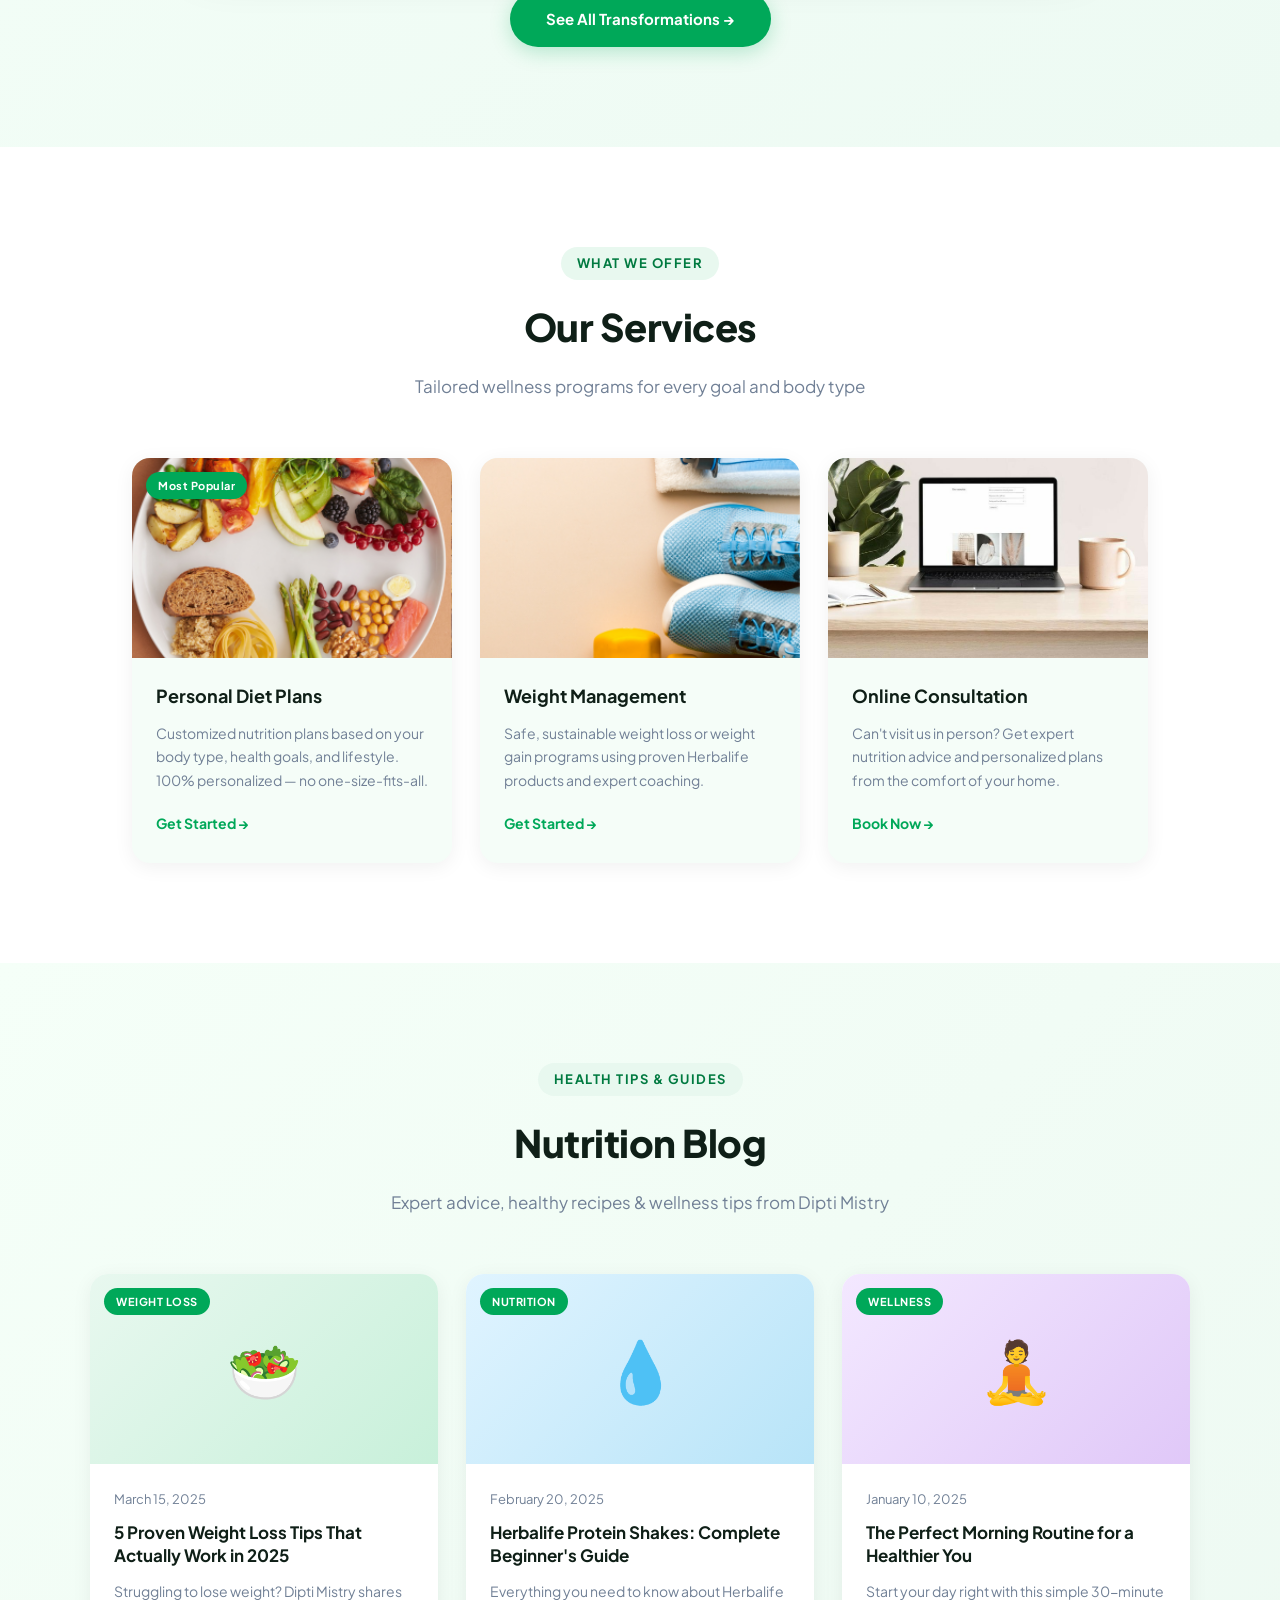
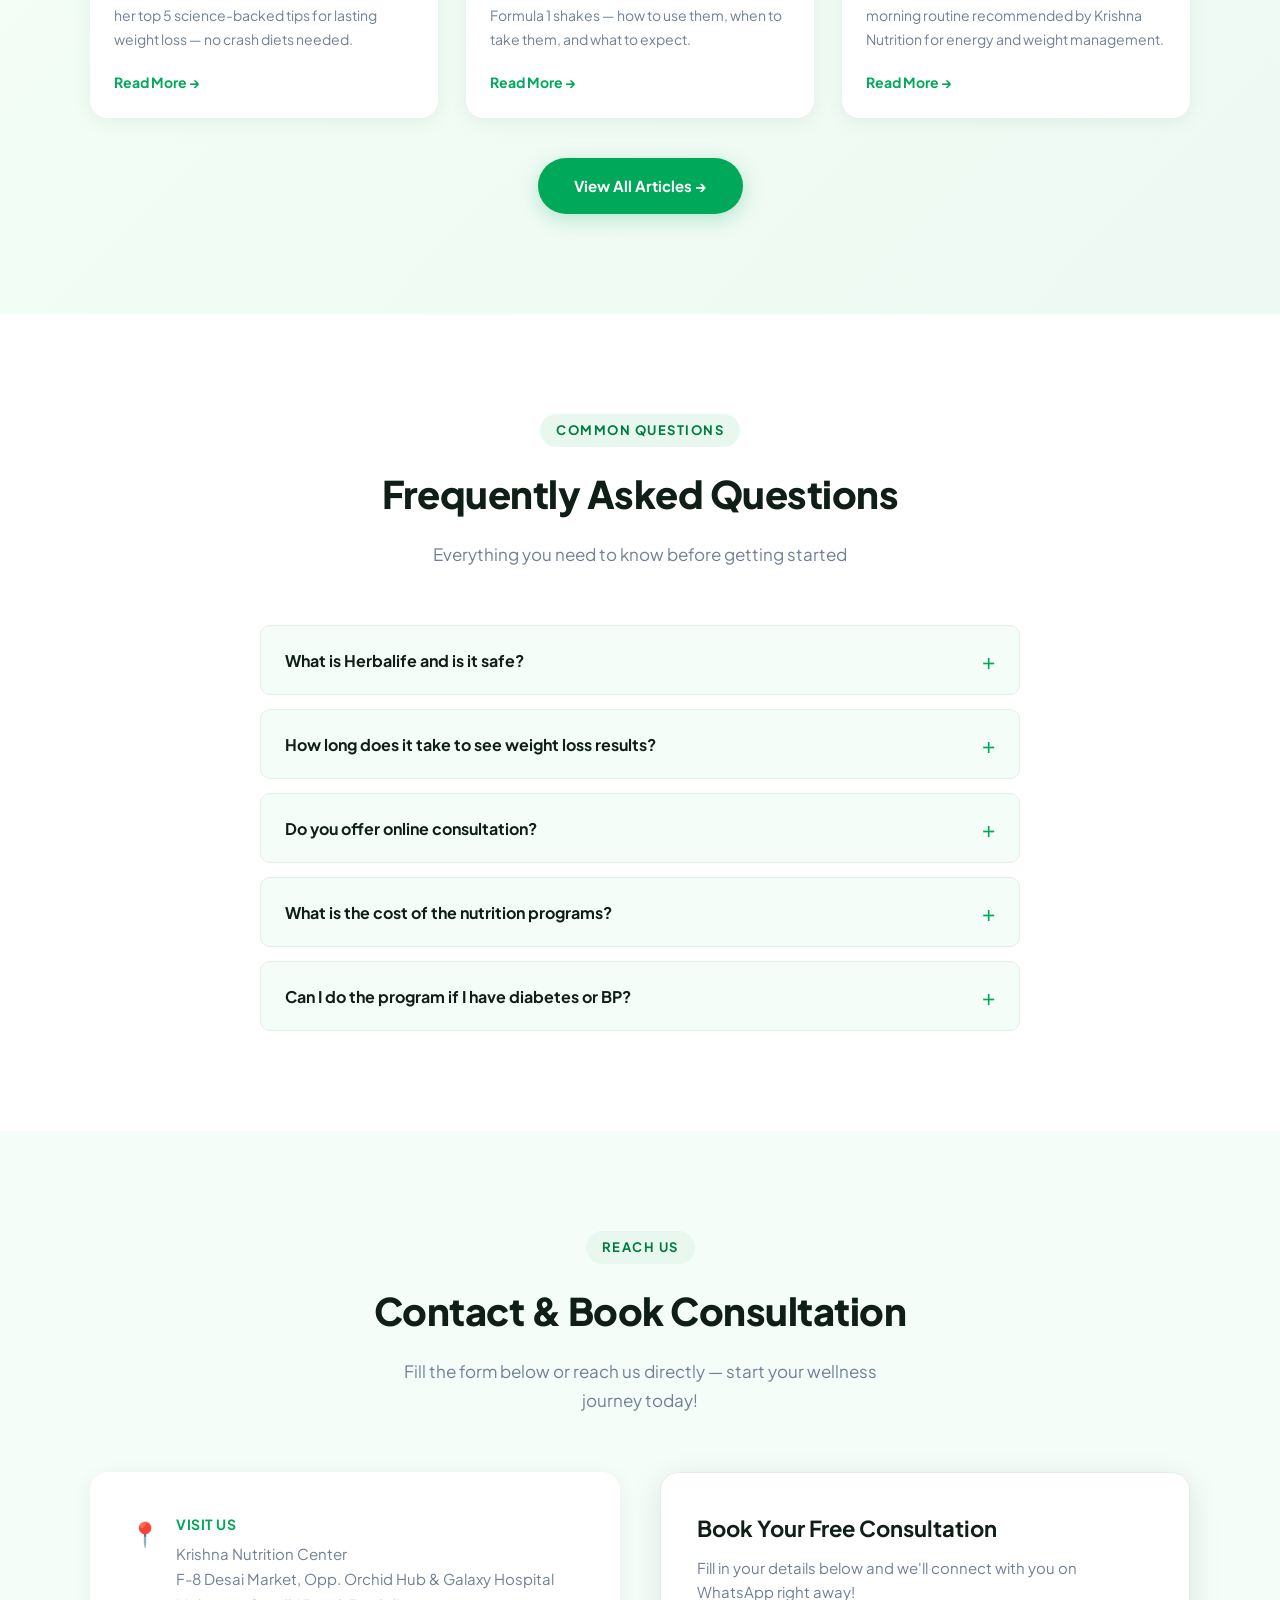
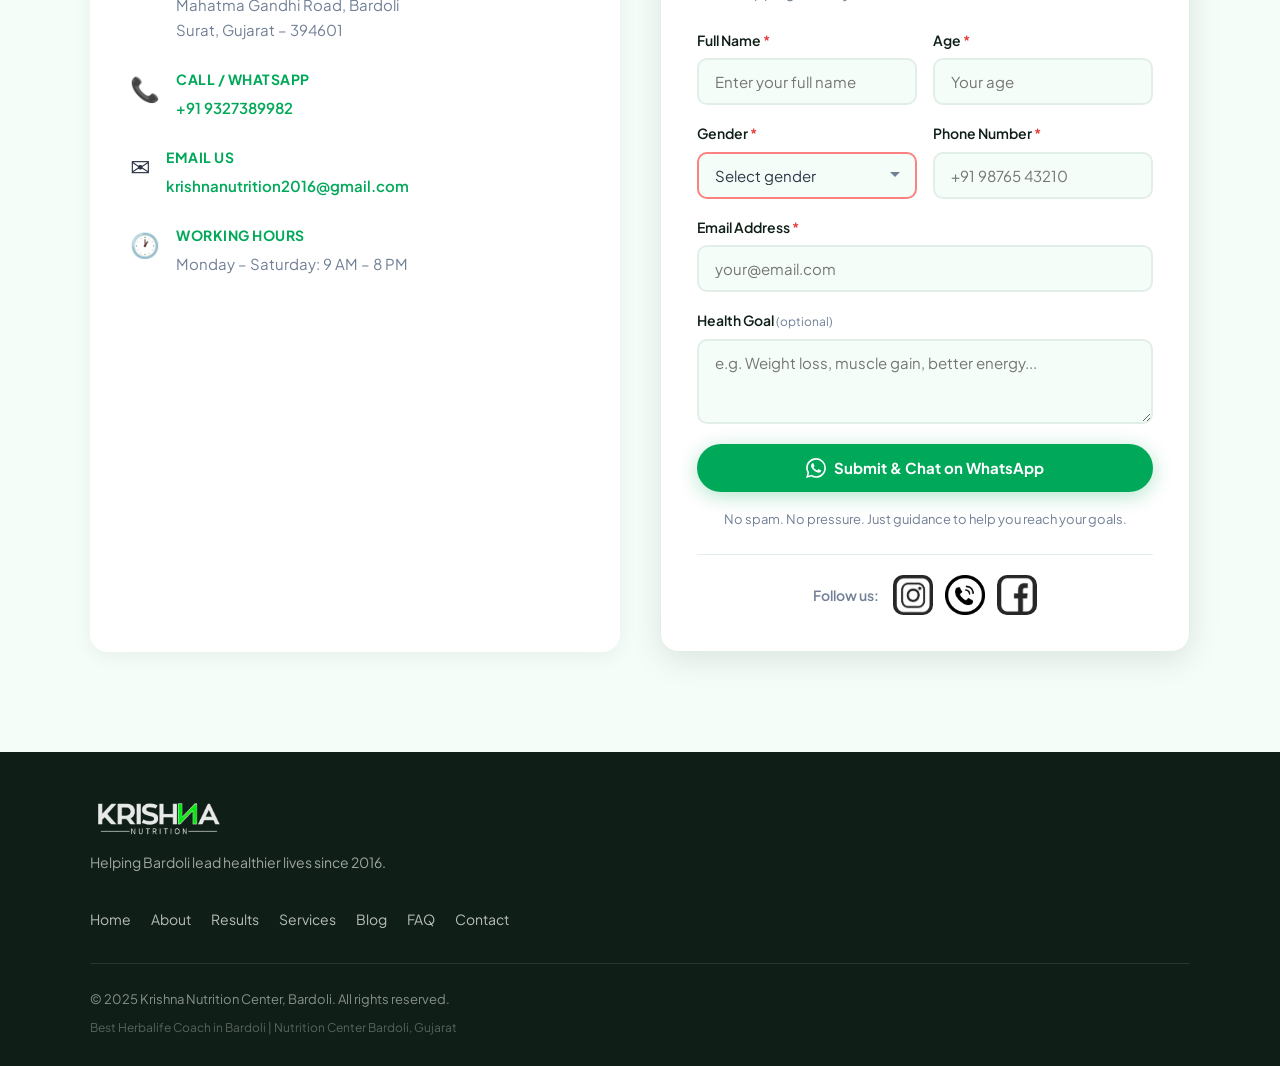
==== commit a7430b45: "Updated website" ====
--- a/index.html
+++ b/index.html
@@ -3,130 +3,390 @@
 <head>
   <meta charset="UTF-8" />
   <meta name="viewport" content="width=device-width, initial-scale=1.0"/>
-  <title>Best Herbalife Coach in Bardoli | Weight Loss Consultant Bardoli</title>
-  <meta name="description" content="Get personalized weight loss plans in Bardoli with Best Herbalife coach. Transform your life with Krishna Nutrition.">
+
+  <!-- PRIMARY SEO -->
+  <title>Best Herbalife Nutrition Coach in Bardoli | Weight Loss Expert – Krishna Nutrition</title>
+  <meta name="description" content="Transform your life with Dipti Mistry, the best Herbalife coach in Bardoli. Personalized weight loss plans, diet programs & online consultation. Krishna Nutrition Center, Bardoli, Gujarat.">
+  <meta name="keywords" content="Herbalife coach Bardoli, weight loss Bardoli, nutrition center Bardoli, diet plan Bardoli, Dipti Mistry, Krishna Nutrition, weight management Gujarat, healthy lifestyle Bardoli">
   <meta name="robots" content="index, follow">
   <meta name="author" content="Krishna Nutrition">
-  <meta property="og:title" content="Best Herbalife Coach in Valsad">
-  <meta property="og:description" content="Transform your life with expert nutrition coaching">
-  <meta property="og:image" content="https://krishnanutrition.com/images/main.jpg">
+  <meta name="google-site-verification" content="p6UPZu3Q1mE3BInCa7dyF-0gOYj_PIr9VHqD3lp8JRo" />
+
+  <!-- CANONICAL -->
+  <link rel="canonical" href="https://krishnanutrition.com/" />
+
+  <!-- OPEN GRAPH (Facebook / WhatsApp) -->
+  <meta property="og:type" content="website">
+  <meta property="og:title" content="Best Herbalife Nutrition Coach in Bardoli – Krishna Nutrition">
+  <meta property="og:description" content="Get personalized weight loss & diet plans from Dipti Mistry, top Herbalife coach in Bardoli, Gujarat. Real results, real transformations.">
+  <meta property="og:image" content="https://krishnanutrition.com/images/main.png">
   <meta property="og:url" content="https://krishnanutrition.com">
+  <meta property="og:locale" content="en_IN">
+  <meta property="og:site_name" content="Krishna Nutrition">
+
+  <!-- TWITTER CARD -->
+  <meta name="twitter:card" content="summary_large_image">
+  <meta name="twitter:title" content="Best Herbalife Coach in Bardoli – Krishna Nutrition">
+  <meta name="twitter:description" content="Personalized diet plans, weight loss & wellness coaching by Dipti Mistry, Bardoli.">
+  <meta name="twitter:image" content="https://krishnanutrition.com/images/main.png">
+
+  <!-- FONTS -->
+  <link rel="preconnect" href="https://fonts.googleapis.com">
+  <link rel="preconnect" href="https://fonts.gstatic.com" crossorigin>
+  <link href="https://fonts.googleapis.com/css2?family=Plus+Jakarta+Sans:wght@400;500;600;700;800&display=swap" rel="stylesheet">
+
+  <!-- STYLESHEET -->
   <link rel="stylesheet" href="style.css">
+
+  <!-- STRUCTURED DATA: LocalBusiness -->
+  <script type="application/ld+json">
+  {
+    "@context": "https://schema.org",
+    "@type": "LocalBusiness",
+    "name": "Krishna Nutrition Center",
+    "image": "https://krishnanutrition.com/images/mainlogo.png",
+    "url": "https://krishnanutrition.com",
+    "telephone": "+919327389982",
+    "email": "krishnanutrition2016@gmail.com",
+    "description": "Personalized weight loss plans, Herbalife nutrition coaching and wellness programs in Bardoli, Gujarat.",
+    "founder": { "@type": "Person", "name": "Dipti Mistry" },
+    "foundingDate": "2016",
+    "address": {
+      "@type": "PostalAddress",
+      "streetAddress": "F-8 Desai Market, Opp. Orchid Hub and Galaxy Hospital, Mahatma Gandhi Road",
+      "addressLocality": "Bardoli",
+      "addressRegion": "Gujarat",
+      "postalCode": "394601",
+      "addressCountry": "IN"
+    },
+    "geo": {
+      "@type": "GeoCoordinates",
+      "latitude": "21.1223",
+      "longitude": "73.1124"
+    },
+    "openingHoursSpecification": {
+      "@type": "OpeningHoursSpecification",
+      "dayOfWeek": ["Monday","Tuesday","Wednesday","Thursday","Friday","Saturday"],
+      "opens": "09:00",
+      "closes": "20:00"
+    },
+    "sameAs": [
+      "https://www.instagram.com/dipti.jesal",
+      "https://www.facebook.com/share/14TcVf6YitF/"
+    ]
+  }
+  </script>
+
+  <!-- STRUCTURED DATA: FAQ -->
+  <script type="application/ld+json">
+  {
+    "@context": "https://schema.org",
+    "@type": "FAQPage",
+    "mainEntity": [
+      {
+        "@type": "Question",
+        "name": "What is Herbalife nutrition coaching?",
+        "acceptedAnswer": {
+          "@type": "Answer",
+          "text": "Herbalife nutrition coaching involves using Herbalife products along with personalized diet and lifestyle guidance to help you achieve your health and weight management goals."
+        }
+      },
+      {
+        "@type": "Question",
+        "name": "How long does it take to see weight loss results?",
+        "acceptedAnswer": {
+          "@type": "Answer",
+          "text": "Most clients start seeing noticeable results within 4–8 weeks, depending on their consistency, current health, and goals."
+        }
+      },
+      {
+        "@type": "Question",
+        "name": "Do you offer online consultation in Bardoli?",
+        "acceptedAnswer": {
+          "@type": "Answer",
+          "text": "Yes, Krishna Nutrition Center offers online consultation via WhatsApp and phone for clients across India."
+        }
+      }
+    ]
+  }
+  </script>
 </head>
-<script type="application/ld+json">
-{
-  "@context": "https://schema.org",
-  "@type": "LocalBusiness",
-  "name": "Krishna Nutrition",
-  "address": {
-    "@type": "PostalAddress",
-    "addressLocality": "Bardoli",
-    "addressRegion": "Gujarat",
-    "addressCountry": "India"
-  },
-  "telephone": "+919327389982"
-}
-</script>
+
 <body>
 
 <!-- NAVBAR -->
-<header>
+<header id="site-header">
   <a href="#home" class="logo" aria-label="Krishna Nutrition Home">
-    <img src="images/mainlogo.png" alt="Krishna Nutrition logo" onerror="this.onerror=null;this.style.display='none'">
+    <img src="images/mainlogo.png" alt="Krishna Nutrition logo" width="140" height="55" loading="eager">
   </a>
-  <button class="menu-toggle" id="menuToggle">
-    <span></span>
-    <span></span>
-    <span></span>
+  <button class="menu-toggle" id="menuToggle" aria-label="Toggle menu" aria-expanded="false">
+    <span></span><span></span><span></span>
   </button>
-  <nav id="navMenu">
+  <nav id="navMenu" role="navigation" aria-label="Main navigation">
     <a href="#home">Home</a>
     <a href="#about">About</a>
     <a href="#results">Results</a>
     <a href="#services">Services</a>
+    <a href="#blog">Blog</a>
+    <a href="#faq">FAQ</a>
     <a href="#contact">Contact</a>
+    <a href="#contact" class="nav-cta">Free Consultation</a>
   </nav>
 </header>
 
 <!-- HERO -->
 <section class="hero" id="home">
-  <div class="hero-text">
-    <h1>Best Herbalife Coach in Bardoli for Weight Loss</h1>
-    <h2>Weight Loss Management in Bardoli,Surat,Gujarat</h2>
-    <h2>Herbalife Nutrition Services in Bardoli</h2>
-    <p>
-      Professional nutrition guidance to help you lose weight, gain energy,
-      and live a balanced lifestyle.
-    </p>
-    <a href="https://wa.link/cjnxnb" target="_blank" rel="noopener noreferrer" class="contact-btn">Contact Us</a>
-  </div>
-  <img src="images/main.png" alt="Best Herbalife Coach in Bardoli for Weight Loss" class="hero-image simple" onerror="this.onerror=null;this.src='images/main.png';">
+  <div class="hero-container">
+    <div class="hero-content">
+      <span class="tagline-badge">✨ Trusted since 2016</span>
+      <h1>Best Nutrition Coach in Bardoli for<br><span>Weight Loss &amp; Fitness</span></h1>
+      <p class="description">Get personalized Herbalife diet plans, expert wellness guidance and real transformation results. Start your health journey with Dipti Mistry at Krishna Nutrition Center.</p>
+      <div class="hero-stats">
+        <div class="stat"><strong>500+</strong><span>Happy Clients</span></div>
+        <div class="stat-divider"></div>
+        <div class="stat"><strong>9+</strong><span>Years Experience</span></div>
+        <div class="stat-divider"></div>
+        <div class="stat"><strong>100%</strong><span>Natural Products</span></div>
+      </div>
+      <div class="buttons">
+        <a href="https://wa.link/cjnxnb" target="_blank" rel="noopener" class="btn primary">
+          <svg width="18" height="18" viewBox="0 0 24 24" fill="currentColor" aria-hidden="true"><path d="M17.472 14.382c-.297-.149-1.758-.867-2.03-.967-.273-.099-.471-.148-.67.15-.197.297-.767.966-.94 1.164-.173.199-.347.223-.644.075-.297-.15-1.255-.463-2.39-1.475-.883-.788-1.48-1.761-1.653-2.059-.173-.297-.018-.458.13-.606.134-.133.298-.347.446-.52.149-.174.198-.298.298-.497.099-.198.05-.371-.025-.52-.075-.149-.669-1.612-.916-2.207-.242-.579-.487-.5-.669-.51-.173-.008-.371-.01-.57-.01-.198 0-.52.074-.792.372-.272.297-1.04 1.016-1.04 2.479 0 1.462 1.065 2.875 1.213 3.074.149.198 2.096 3.2 5.077 4.487.709.306 1.262.489 1.694.625.712.227 1.36.195 1.871.118.571-.085 1.758-.719 2.006-1.413.248-.694.248-1.289.173-1.413-.074-.124-.272-.198-.57-.347m-5.421 7.403h-.004a9.87 9.87 0 01-5.031-1.378l-.361-.214-3.741.982.998-3.648-.235-.374a9.86 9.86 0 01-1.51-5.26c.001-5.45 4.436-9.884 9.888-9.884 2.64 0 5.122 1.03 6.988 2.898a9.825 9.825 0 012.893 6.994c-.003 5.45-4.437 9.884-9.885 9.884m8.413-18.297A11.815 11.815 0 0012.05 0C5.495 0 .16 5.335.157 11.892c0 2.096.547 4.142 1.588 5.945L.057 24l6.305-1.654a11.882 11.882 0 005.683 1.448h.005c6.554 0 11.89-5.335 11.893-11.893a11.821 11.821 0 00-3.48-8.413z"/></svg>
+          WhatsApp Now
+        </a>
+        <a href="#results" class="btn secondary">View Results</a>
+      </div>
+    </div>
+    <div class="hero-image">
+      <img src="images/main.png" alt="Dipti Mistry – Best Weight Loss Coach in Bardoli" width="420" height="520" loading="eager">
+    </div>
+  </div>
+</section>
+
+<!-- TRUST BAR -->
+<section class="trust-bar" aria-label="Trust indicators">
+  <div class="trust-bar-inner">
+    <div class="trust-item">🏆 Top Herbalife Distributor in Bardoli</div>
+    <div class="trust-dot"></div>
+    <div class="trust-item">🥗 100% Personalized Diet Plans</div>
+    <div class="trust-dot"></div>
+    <div class="trust-item">📱 Online Consultation Available</div>
+    <div class="trust-dot"></div>
+    <div class="trust-item">⭐ 500+ Satisfied Clients</div>
+  </div>
 </section>
 
 <!-- ABOUT -->
 <section class="about" id="about">
-  <h2>About Me & Our Center</h2>
-  <div class="about-content">
-    <div class="about-item">
-      <h3>Who I Am</h3>
-      <p>I'm Dipti Mistry! I started using Herbalife products, which transformed my energy, lifestyle, and health. Sharing my results led to a full-time Herbalife career, allowing me to spend more time with my family, travel internationally, and achieve a better lifestyle. I love what I do and helping others transform their lives!</p>
-    </div>
-    <div class="about-item">
-      <h3>About Krishna Nutrition Center</h3>
-      <p>Established in 2016, Krishna Nutrition Center in Bardoli is a top Herbalife distributor, providing nutrition and wellness products to local and regional customers. Our dedicated team ensures high-quality service and customer satisfaction. We aim to expand our offerings and continue inspiring healthier lifestyles.</p>
-    </div>
-  </div>
-  <div class="about-item about-item-full">
-    <h3>My Philosophy</h3>
-    <p>Wellness guidance is my passion.I focus on positivity and encourage others to lead healthier, happier lives. Let's start your transformation!</p>
+  <div class="section-header">
+    <span class="section-label">Our Story</span>
+    <h2>About Me &amp; Our Center</h2>
+    <p class="section-sub">Passion-driven wellness coaching since 2016</p>
+  </div>
+
+  <div class="about-showcase">
+    <div class="about-hero-card fade-in">
+      <div class="about-hero-badge">Your Wellness Partner</div>
+      <h3>Meet <span>Dipti Mistry</span></h3>
+      <p class="about-hero-text">Certified Herbalife coach helping Bardoli transform health, energy &amp; confidence — one personalized plan at a time.</p>
+      <a href="#contact" class="btn primary about-cta-btn">Book Free Consultation</a>
+    </div>
+
+    <div class="about-story-grid">
+      <article class="about-story-card fade-in">
+        <div class="story-number">01</div>
+        <div class="story-icon">👩‍⚕️</div>
+        <h3>Who I Am</h3>
+        <p>I'm <strong>Dipti Mistry</strong>! Herbalife products transformed my energy, lifestyle, and health. Sharing my results led to a full-time career — more time with family, international travel, and a better life. I love helping others do the same!</p>
+      </article>
+      <article class="about-story-card fade-in">
+        <div class="story-number">02</div>
+        <div class="story-icon">🏢</div>
+        <h3>Krishna Nutrition Center</h3>
+        <p>Established in <strong>2016</strong> in Bardoli, we're a top Herbalife distributor serving local &amp; regional customers with premium nutrition products and dedicated, caring support every step of the way.</p>
+      </article>
+      <article class="about-story-card about-story-highlight fade-in">
+        <div class="story-number">03</div>
+        <div class="story-icon">💚</div>
+        <h3>My Philosophy</h3>
+        <p>Wellness is my passion. I believe in positivity, sustainable habits, and real results — not quick fixes. <strong>Your transformation starts with one conversation.</strong></p>
+        <ul class="about-values">
+          <li>✓ 100% Personalized Plans</li>
+          <li>✓ Natural Herbalife Products</li>
+          <li>✓ Online &amp; In-Person Support</li>
+        </ul>
+      </article>
+    </div>
   </div>
 </section>
 
 <!-- RESULTS -->
 <section class="results" id="results">
-  <h2>Transformation Results</h2>
-  <p>Real people. Real transformations.</p>
-
+  <div class="section-header">
+    <span class="section-label">Proof It Works</span>
+    <h2>Transformation Results</h2>
+    <p class="section-sub">Real people. Real transformations. Real lives changed.</p>
+  </div>
   <div class="result-cards">
     <div class="result-card">
-      <img src="images/coach.png" alt="Weight Loss Transformation in Bardoli">
-      
-    </div>
-  </div>
-
-  <!-- SEE MORE BUTTON -->
-  <a href="results.html" class="see-more-btn" role="button" aria-label="See more transformations" alt="Weight Loss Transformation in Bardoli">See More Transformations</a>
+      <img src="images/coach.png" alt="Weight Loss Transformation Results – Krishna Nutrition Bardoli" width="850" loading="lazy">
+    </div>
+  </div>
+  <a href="results.html" class="see-more-btn" role="button" aria-label="See more transformations">See All Transformations →</a>
 </section>
 
 <!-- SERVICES -->
 <section class="services" id="services">
-  <h2>Our Services</h2>
+  <div class="section-header">
+    <span class="section-label">What We Offer</span>
+    <h2>Our Services</h2>
+    <p class="section-sub">Tailored wellness programs for every goal and body type</p>
+  </div>
   <div class="service-list">
     <div class="service">
       <div class="service-image">
-        <img src="images/diet.png" alt="Personal Diet Plans Bardoli">
+        <img src="images/diet.png" alt="Personal Diet Plans Bardoli – Herbalife Nutrition" width="310" height="210" loading="lazy">
+        <div class="service-badge">Most Popular</div>
       </div>
       <div class="service-content">
         <h3>Personal Diet Plans</h3>
-        <p>Customized nutrition plans based on your body and goals.</p>
+        <p>Customized nutrition plans based on your body type, health goals, and lifestyle. 100% personalized — no one-size-fits-all.</p>
+        <a href="https://wa.link/cjnxnb" class="service-link" target="_blank" rel="noopener">Get Started →</a>
       </div>
     </div>
     <div class="service">
       <div class="service-image">
-        <img src="images/weight.png" alt="Weight Loss Transformation in Bardoli">
+        <img src="images/weight.png" alt="Weight Management Program Bardoli" width="310" height="210" loading="lazy">
       </div>
       <div class="service-content">
         <h3>Weight Management</h3>
-        <p>Safe and sustainable weight loss or weight gain programs.</p>
+        <p>Safe, sustainable weight loss or weight gain programs using proven Herbalife products and expert coaching.</p>
+        <a href="https://wa.link/cjnxnb" class="service-link" target="_blank" rel="noopener">Get Started →</a>
       </div>
     </div>
     <div class="service">
       <div class="service-image">
-        <img src="images/online.jpeg" alt="Consultation service in Bardoli">
+        <img src="images/online.jpeg" alt="Online Nutrition Consultation Bardoli" width="310" height="210" loading="lazy">
       </div>
       <div class="service-content">
-        <h3>Consultation</h3>
-        <p>Get expert advice.</p>
+        <h3>Online Consultation</h3>
+        <p>Can't visit us in person? Get expert nutrition advice and personalized plans from the comfort of your home.</p>
+        <a href="https://wa.link/cjnxnb" class="service-link" target="_blank" rel="noopener">Book Now →</a>
+      </div>
+    </div>
+  </div>
+</section>
+
+<!-- BLOG SECTION -->
+<section class="blog" id="blog">
+  <div class="section-header">
+    <span class="section-label">Health Tips & Guides</span>
+    <h2>Nutrition Blog</h2>
+    <p class="section-sub">Expert advice, healthy recipes & wellness tips from Dipti Mistry</p>
+  </div>
+  <div class="blog-grid">
+
+    <article class="blog-card" itemscope itemtype="https://schema.org/Article">
+      <div class="blog-card-img">
+        <div class="blog-placeholder blog-placeholder-1" aria-hidden="true">
+          <span class="blog-icon">🥗</span>
+        </div>
+        <span class="blog-category">Weight Loss</span>
+      </div>
+      <div class="blog-card-body">
+        <p class="blog-date" itemprop="datePublished" content="2025-03-15"><time datetime="2025-03-15">March 15, 2025</time></p>
+        <h3 itemprop="headline"><a href="blog/5-tips-weight-loss-bardoli.html">5 Proven Weight Loss Tips That Actually Work in 2025</a></h3>
+        <p class="blog-excerpt" itemprop="description">Struggling to lose weight? Dipti Mistry shares her top 5 science-backed tips for lasting weight loss — no crash diets needed.</p>
+        <a href="blog/5-tips-weight-loss-bardoli.html" class="blog-read-more" aria-label="Read: 5 Proven Weight Loss Tips">Read More →</a>
+      </div>
+    </article>
+
+    <article class="blog-card" itemscope itemtype="https://schema.org/Article">
+      <div class="blog-card-img">
+        <div class="blog-placeholder blog-placeholder-2" aria-hidden="true">
+          <span class="blog-icon">💧</span>
+        </div>
+        <span class="blog-category">Nutrition</span>
+      </div>
+      <div class="blog-card-body">
+        <p class="blog-date"><time datetime="2025-02-20">February 20, 2025</time></p>
+        <h3 itemprop="headline"><a href="blog/herbalife-shakes-guide.html">Herbalife Protein Shakes: Complete Beginner's Guide</a></h3>
+        <p class="blog-excerpt" itemprop="description">Everything you need to know about Herbalife Formula 1 shakes — how to use them, when to take them, and what to expect.</p>
+        <a href="blog/herbalife-shakes-guide.html" class="blog-read-more" aria-label="Read: Herbalife Shakes Guide">Read More →</a>
+      </div>
+    </article>
+
+    <article class="blog-card" itemscope itemtype="https://schema.org/Article">
+      <div class="blog-card-img">
+        <div class="blog-placeholder blog-placeholder-3" aria-hidden="true">
+          <span class="blog-icon">🧘</span>
+        </div>
+        <span class="blog-category">Wellness</span>
+      </div>
+      <div class="blog-card-body">
+        <p class="blog-date"><time datetime="2025-01-10">January 10, 2025</time></p>
+        <h3 itemprop="headline"><a href="blog/healthy-morning-routine.html">The Perfect Morning Routine for a Healthier You</a></h3>
+        <p class="blog-excerpt" itemprop="description">Start your day right with this simple 30-minute morning routine recommended by Krishna Nutrition for energy and weight management.</p>
+        <a href="blog/healthy-morning-routine.html" class="blog-read-more" aria-label="Read: Healthy Morning Routine">Read More →</a>
+      </div>
+    </article>
+
+  </div>
+  <div class="blog-cta">
+    <a href="blog.html" class="see-more-btn">View All Articles →</a>
+  </div>
+</section>
+
+<!-- FAQ SECTION -->
+<section class="faq" id="faq">
+  <div class="section-header">
+    <span class="section-label">Common Questions</span>
+    <h2>Frequently Asked Questions</h2>
+    <p class="section-sub">Everything you need to know before getting started</p>
+  </div>
+  <div class="faq-list">
+    <div class="faq-item">
+      <button class="faq-question" aria-expanded="false">
+        What is Herbalife and is it safe?
+        <span class="faq-icon" aria-hidden="true">+</span>
+      </button>
+      <div class="faq-answer">
+        <p>Herbalife is a global nutrition company offering science-backed products including protein shakes, vitamins, and dietary supplements. All products are made with high-quality ingredients and are safe for daily use when taken as directed by a certified coach like Dipti Mistry.</p>
+      </div>
+    </div>
+    <div class="faq-item">
+      <button class="faq-question" aria-expanded="false">
+        How long does it take to see weight loss results?
+        <span class="faq-icon" aria-hidden="true">+</span>
+      </button>
+      <div class="faq-answer">
+        <p>Most of our clients start noticing results within 3–4 weeks. Consistent results like 4–8 kg weight loss are common within 60 days, depending on commitment, current health, and the program followed.</p>
+      </div>
+    </div>
+    <div class="faq-item">
+      <button class="faq-question" aria-expanded="false">
+        Do you offer online consultation?
+        <span class="faq-icon" aria-hidden="true">+</span>
+      </button>
+      <div class="faq-answer">
+        <p>Yes! We offer online consultations via WhatsApp and phone for clients across India. Simply message us on WhatsApp at +91 9327389982 to book your free first session.</p>
+      </div>
+    </div>
+    <div class="faq-item">
+      <button class="faq-question" aria-expanded="false">
+        What is the cost of the nutrition programs?
+        <span class="faq-icon" aria-hidden="true">+</span>
+      </button>
+      <div class="faq-answer">
+        <p>Program costs vary based on your goals, duration, and the products required. We offer affordable packages suitable for all budgets. Contact us on WhatsApp for a free personalized quote.</p>
+      </div>
+    </div>
+    <div class="faq-item">
+      <button class="faq-question" aria-expanded="false">
+        Can I do the program if I have diabetes or BP?
+        <span class="faq-icon" aria-hidden="true">+</span>
+      </button>
+      <div class="faq-answer">
+        <p>Yes, but we always recommend consulting your physician first. Dipti Mistry works with clients with various health conditions and creates safe, customized plans in coordination with medical advice.</p>
       </div>
     </div>
   </div>
@@ -134,66 +394,232 @@
 
 <!-- CONTACT -->
 <section class="contact" id="contact">
-  <h2>Get In Touch</h2>
+  <div class="section-header">
+    <span class="section-label">Reach Us</span>
+    <h2>Contact &amp; Book Consultation</h2>
+    <p class="section-sub">Fill the form below or reach us directly — start your wellness journey today!</p>
+  </div>
   <div class="contact-container">
     <div class="contact-info">
       <div class="contact-info-item">
-        <h3>📍 Address</h3>
-        <p>Krishna Nutrition Center<br>F-8 Desai Market, Opp. Orchid Hub and Galaxy Hospital<br>Mahatma Gandhi Road<br>Bardoli, Surat, Gujarat 394601<br>India</p>
+        <div class="contact-icon">📍</div>
+        <div>
+          <h3>Visit Us</h3>
+          <address>
+            Krishna Nutrition Center<br>
+            F-8 Desai Market, Opp. Orchid Hub &amp; Galaxy Hospital<br>
+            Mahatma Gandhi Road, Bardoli<br>
+            Surat, Gujarat – 394601
+          </address>
+        </div>
       </div>
       <div class="contact-info-item">
-        <h3>📞 Phone</h3>
-        <p><a href="tel:+919327389982" class="contact-link">+91 9327389982</a></p>
+        <div class="contact-icon">📞</div>
+        <div>
+          <h3>Call / WhatsApp</h3>
+          <p><a href="tel:+919327389982" class="contact-link">+91 9327389982</a></p>
+        </div>
       </div>
       <div class="contact-info-item">
-        <h3>✉️ Email</h3>
-        <p><a href="mailto:krishnanutrition2016@gmail.com" class="contact-link">info@krishnanutrition.com</a></p>
-      </div>
-    </div>
-
-    <div class="contact-message">
-      <h3>Follow Us</h3>
-      <p>Connect with us on social media for daily wellness tips, transformations, and updates!</p>
-      <div class="social-icons">
-        <a href="https://www.instagram.com/dipti.jesal?igsh=OHBxZ2lkMzV1a3Rj" target="_blank" rel="noopener noreferrer" class="social-icon instagram" title="Instagram" aria-label="Follow us on Instagram">
-          <img src="images/instagram.png" alt="Krishna Nutirtion Center Bardoli">
-        </a>
-        <a href="https://wa.link/cjnxnb" target="_blank" rel="noopener noreferrer" class="social-icon whatsapp" title="WhatsApp" aria-label="Chat with us on WhatsApp">
-          <img src="images/whatsapp.png" alt="Krishna Nutirtion Center Bardoli">
-        </a>
-        <a href="https://www.facebook.com/share/14TcVf6YitF/" target="_blank" rel="noopener noreferrer" class="social-icon facebook" title="Facebook" aria-label="Like us on Facebook">
-          <img src="images/facebook.png" alt="Krishna Nutirtion Center Bardoli">
-        </a>
-      </div>
-      <p class="contact-footer-msg">We'd love to hear from you! Reach out with any questions.</p>
+        <div class="contact-icon">✉️</div>
+        <div>
+          <h3>Email Us</h3>
+          <p><a href="mailto:krishnanutrition2016@gmail.com" class="contact-link">krishnanutrition2016@gmail.com</a></p>
+        </div>
+      </div>
+      <div class="contact-info-item">
+        <div class="contact-icon">🕐</div>
+        <div>
+          <h3>Working Hours</h3>
+          <p>Monday – Saturday: 9 AM – 8 PM</p>
+        </div>
+      </div>
+    </div>
+
+    <div class="contact-form-card">
+      <div class="form-card-header">
+        <h3>Book Your Free Consultation</h3>
+        <p>Fill in your details below and we'll connect with you on WhatsApp right away!</p>
+      </div>
+      <form id="consultationForm" class="consultation-form" novalidate>
+        <div class="form-row">
+          <div class="form-group">
+            <label for="fullName">Full Name <span class="required">*</span></label>
+            <input type="text" id="fullName" name="fullName" placeholder="Enter your full name" required autocomplete="name">
+          </div>
+          <div class="form-group">
+            <label for="age">Age <span class="required">*</span></label>
+            <input type="number" id="age" name="age" placeholder="Your age" min="10" max="100" required>
+          </div>
+        </div>
+        <div class="form-row">
+          <div class="form-group">
+            <label for="gender">Gender <span class="required">*</span></label>
+            <select id="gender" name="gender" required>
+              <option value="" disabled selected>Select gender</option>
+              <option value="Male">Male</option>
+              <option value="Female">Female</option>
+              <option value="Other">Other</option>
+            </select>
+          </div>
+          <div class="form-group">
+            <label for="phone">Phone Number <span class="required">*</span></label>
+            <input type="tel" id="phone" name="phone" placeholder="+91 98765 43210" required autocomplete="tel" pattern="[0-9+\s\-()]{10,15}">
+          </div>
+        </div>
+        <div class="form-group">
+          <label for="email">Email Address <span class="required">*</span></label>
+          <input type="email" id="email" name="email" placeholder="your@email.com" required autocomplete="email">
+        </div>
+        <div class="form-group">
+          <label for="goal">Health Goal <span class="optional">(optional)</span></label>
+          <textarea id="goal" name="goal" rows="3" placeholder="e.g. Weight loss, muscle gain, better energy..."></textarea>
+        </div>
+        <button type="submit" class="btn primary form-submit-btn">
+          <svg width="20" height="20" viewBox="0 0 24 24" fill="currentColor" aria-hidden="true"><path d="M17.472 14.382c-.297-.149-1.758-.867-2.03-.967-.273-.099-.471-.148-.67.15-.197.297-.767.966-.94 1.164-.173.199-.347.223-.644.075-.297-.15-1.255-.463-2.39-1.475-.883-.788-1.48-1.761-1.653-2.059-.173-.297-.018-.458.13-.606.134-.133.298-.347.446-.52.149-.174.198-.298.298-.497.099-.198.05-.371-.025-.52-.075-.149-.669-1.612-.916-2.207-.242-.579-.487-.5-.669-.51-.173-.008-.371-.01-.57-.01-.198 0-.52.074-.792.372-.272.297-1.04 1.016-1.04 2.479 0 1.462 1.065 2.875 1.213 3.074.149.198 2.096 3.2 5.077 4.487.709.306 1.262.489 1.694.625.712.227 1.36.195 1.871.118.571-.085 1.758-.719 2.006-1.413.248-.694.248-1.289.173-1.413-.074-.124-.272-.198-.57-.347m-5.421 7.403h-.004a9.87 9.87 0 01-5.031-1.378l-.361-.214-3.741.982.998-3.648-.235-.374a9.86 9.86 0 01-1.51-5.26c.001-5.45 4.436-9.884 9.888-9.884 2.64 0 5.122 1.03 6.988 2.898a9.825 9.825 0 012.893 6.994c-.003 5.45-4.437 9.884-9.885 9.884m8.413-18.297A11.815 11.815 0 0012.05 0C5.495 0 .16 5.335.157 11.892c0 2.096.547 4.142 1.588 5.945L.057 24l6.305-1.654a11.882 11.882 0 005.683 1.448h.005c6.554 0 11.89-5.335 11.893-11.893a11.821 11.821 0 00-3.48-8.413z"/></svg>
+          Submit &amp; Chat on WhatsApp
+        </button>
+        <p class="form-note">No spam. No pressure. Just guidance to help you reach your goals.</p>
+      </form>
+      <div class="contact-social-row">
+        <span>Follow us:</span>
+        <div class="social-icons">
+          <a href="https://www.instagram.com/dipti.jesal?igsh=OHBxZ2lkMzV1a3Rj" target="_blank" rel="noopener noreferrer" title="Instagram" aria-label="Follow us on Instagram">
+            <img src="images/instagram.png" alt="Instagram" width="40" height="40" loading="lazy">
+          </a>
+          <a href="https://wa.link/cjnxnb" target="_blank" rel="noopener noreferrer" title="WhatsApp" aria-label="Chat on WhatsApp">
+            <img src="images/whatsapp.png" alt="WhatsApp" width="40" height="40" loading="lazy">
+          </a>
+          <a href="https://www.facebook.com/share/14TcVf6YitF/" target="_blank" rel="noopener noreferrer" title="Facebook" aria-label="Like us on Facebook">
+            <img src="images/facebook.png" alt="Facebook" width="40" height="40" loading="lazy">
+          </a>
+        </div>
+      </div>
     </div>
   </div>
 </section>
 
 <!-- FOOTER -->
 <footer>
-  © 2025 Krishna Nutrition Center. All rights reserved.
+  <div class="footer-inner">
+    <div class="footer-brand">
+      <img src="images/mainlogo.png" alt="Krishna Nutrition" height="45" loading="lazy">
+      <p>Helping Bardoli lead healthier lives since 2016.</p>
+    </div>
+    <div class="footer-links">
+      <a href="#home">Home</a>
+      <a href="#about">About</a>
+      <a href="#results">Results</a>
+      <a href="#services">Services</a>
+      <a href="#blog">Blog</a>
+      <a href="#faq">FAQ</a>
+      <a href="#contact">Contact</a>
+    </div>
+    <div class="footer-bottom">
+      <p>© 2025 Krishna Nutrition Center, Bardoli. All rights reserved.</p>
+      <p class="footer-seo-note">Best Herbalife Coach in Bardoli | Nutrition Center Bardoli, Gujarat</p>
+    </div>
+  </div>
 </footer>
 
-</body>
+<!-- FLOATING WHATSAPP FAB -->
+<a href="https://wa.link/cjnxnb" class="float-whatsapp" target="_blank" rel="noopener" aria-label="Chat on WhatsApp">
+  <span class="fab-tooltip">Chat with us!</span>
+  <svg class="fab-wa-icon" viewBox="0 0 24 24" fill="currentColor" aria-hidden="true" width="32" height="32">
+    <path d="M17.472 14.382c-.297-.149-1.758-.867-2.03-.967-.273-.099-.471-.148-.67.15-.197.297-.767.966-.94 1.164-.173.199-.347.223-.644.075-.297-.15-1.255-.463-2.39-1.475-.883-.788-1.48-1.761-1.653-2.059-.173-.297-.018-.458.13-.606.134-.133.298-.347.446-.52.149-.174.198-.298.298-.497.099-.198.05-.371-.025-.52-.075-.149-.669-1.612-.916-2.207-.242-.579-.487-.5-.669-.51-.173-.008-.371-.01-.57-.01-.198 0-.52.074-.792.372-.272.297-1.04 1.016-1.04 2.479 0 1.462 1.065 2.875 1.213 3.074.149.198 2.096 3.2 5.077 4.487.709.306 1.262.489 1.694.625.712.227 1.36.195 1.871.118.571-.085 1.758-.719 2.006-1.413.248-.694.248-1.289.173-1.413-.074-.124-.272-.198-.57-.347m-5.421 7.403h-.004a9.87 9.87 0 01-5.031-1.378l-.361-.214-3.741.982.998-3.648-.235-.374a9.86 9.86 0 01-1.51-5.26c.001-5.45 4.436-9.884 9.888-9.884 2.64 0 5.122 1.03 6.988 2.898a9.825 9.825 0 012.893 6.994c-.003 5.45-4.437 9.884-9.885 9.884m8.413-18.297A11.815 11.815 0 0012.05 0C5.495 0 .16 5.335.157 11.892c0 2.096.547 4.142 1.588 5.945L.057 24l6.305-1.654a11.882 11.882 0 005.683 1.448h.005c6.554 0 11.89-5.335 11.893-11.893a11.821 11.821 0 00-3.48-8.413z"/>
+  </svg>
+  <span class="fab-pulse-ring" aria-hidden="true"></span>
+</a>
 
 <script defer>
-  // Hamburger Menu Toggle
+  // Hamburger menu
   const menuToggle = document.getElementById('menuToggle');
   const navMenu = document.getElementById('navMenu');
-
   menuToggle.addEventListener('click', function() {
-    menuToggle.classList.toggle('active');
+    const expanded = this.getAttribute('aria-expanded') === 'true';
+    this.setAttribute('aria-expanded', !expanded);
+    this.classList.toggle('active');
     navMenu.classList.toggle('mobile-open');
   });
-
-  // Close menu when a link is clicked
-  const navLinks = navMenu.querySelectorAll('a');
-  navLinks.forEach(link => {
-    link.addEventListener('click', function() {
+  navMenu.querySelectorAll('a').forEach(link => {
+    link.addEventListener('click', () => {
       menuToggle.classList.remove('active');
+      menuToggle.setAttribute('aria-expanded', 'false');
       navMenu.classList.remove('mobile-open');
     });
   });
+
+  // Sticky header shadow on scroll
+  const header = document.getElementById('site-header');
+  window.addEventListener('scroll', () => {
+    header.classList.toggle('scrolled', window.scrollY > 50);
+  });
+
+  // FAQ accordion
+  document.querySelectorAll('.faq-question').forEach(btn => {
+    btn.addEventListener('click', () => {
+      const expanded = btn.getAttribute('aria-expanded') === 'true';
+      document.querySelectorAll('.faq-question').forEach(b => {
+        b.setAttribute('aria-expanded', 'false');
+        b.parentElement.classList.remove('open');
+      });
+      if (!expanded) {
+        btn.setAttribute('aria-expanded', 'true');
+        btn.parentElement.classList.add('open');
+      }
+    });
+  });
+
+  // Smooth scroll for anchor links
+  document.querySelectorAll('a[href^="#"]').forEach(a => {
+    a.addEventListener('click', e => {
+      const target = document.querySelector(a.getAttribute('href'));
+      if (target) {
+        e.preventDefault();
+        target.scrollIntoView({ behavior: 'smooth', block: 'start' });
+      }
+    });
+  });
+
+  // Intersection observer for fade-in animations
+  const observer = new IntersectionObserver((entries) => {
+    entries.forEach(entry => {
+      if (entry.isIntersecting) {
+        entry.target.classList.add('visible');
+        observer.unobserve(entry.target);
+      }
+    });
+  }, { threshold: 0.1 });
+  document.querySelectorAll('.about-story-card, .about-hero-card, .service, .blog-card, .faq-item').forEach(el => {
+    el.classList.add('fade-in');
+    observer.observe(el);
+  });
+
+  // Consultation form → WhatsApp redirect
+  const consultationForm = document.getElementById('consultationForm');
+  if (consultationForm) {
+    consultationForm.addEventListener('submit', function(e) {
+      e.preventDefault();
+      if (!this.checkValidity()) {
+        this.reportValidity();
+        return;
+      }
+      const name = document.getElementById('fullName').value.trim();
+      const age = document.getElementById('age').value;
+      const gender = document.getElementById('gender').value;
+      const phone = document.getElementById('phone').value.trim();
+      const email = document.getElementById('email').value.trim();
+      const goal = document.getElementById('goal').value.trim();
+      let message = `Hello Krishna Nutrition! I would like to book a free consultation.%0A%0A`;
+      message += `*Name:* ${name}%0A`;
+      message += `*Age:* ${age}%0A`;
+      message += `*Gender:* ${gender}%0A`;
+      message += `*Phone:* ${phone}%0A`;
+      message += `*Email:* ${email}%0A`;
+      if (goal) message += `*Health Goal:* ${goal}%0A`;
+      window.open(`https://wa.me/919327389982?text=${message}`, '_blank');
+    });
+  }
 </script>
+</body>
 </html>
--- a/style.css
+++ b/style.css
@@ -1,387 +1,995 @@
+/* =========================================
+   KRISHNA NUTRITION – ENHANCED STYLESHEET
+   ========================================= */
+
+/* VARIABLES */
 :root {
-  --primary: #2e8b57;
-  --primary-dark: #1f6a43;
-  --secondary: #f3fbf6;
+  --primary: #00a859;
+  --primary-dark: #007a40;
+  --primary-light: #e8f8ef;
+  --secondary: #f5fdf8;
   --accent: #a7e3c3;
-  --dark: #1b1b1b;
+  --dark: #0f1f17;
+  --text: #2d3748;
+  --text-muted: #718096;
   --light: #ffffff;
+  --border: #e2efe8;
+  --radius: 18px;
+  --radius-sm: 10px;
+  --shadow: 0 4px 20px rgba(0,0,0,0.06);
+  --shadow-md: 0 8px 32px rgba(0,0,0,0.10);
+  --shadow-lg: 0 16px 48px rgba(0,0,0,0.12);
+  --transition: 0.3s ease;
 }
 
 /* RESET */
-* {
+*, *::before, *::after {
   margin: 0;
   padding: 0;
   box-sizing: border-box;
-  font-family: "Segoe UI", sans-serif;
-}
+}
+
+html { scroll-behavior: smooth; }
 
 body {
-  line-height: 1.7;
-  color: #333;
-  background: #f7fbf9;
-}
-
-/* NAVBAR */
+  font-family: 'Plus Jakarta Sans', 'Segoe UI', system-ui, sans-serif;
+  line-height: 1.75;
+  color: var(--text);
+  background-color: #f7fcf9;
+  overflow-x: hidden;
+  position: relative;
+}
+
+/* Site-wide subtle background pattern */
+body::before {
+  content: "";
+  position: fixed;
+  inset: 0;
+  z-index: -2;
+  background:
+    radial-gradient(circle at 15% 20%, rgba(0,168,89,0.06) 0%, transparent 40%),
+    radial-gradient(circle at 85% 75%, rgba(167,227,195,0.12) 0%, transparent 45%),
+    radial-gradient(circle at 50% 50%, rgba(0,168,89,0.03) 0%, transparent 60%);
+  pointer-events: none;
+}
+body::after {
+  content: "";
+  position: fixed;
+  inset: 0;
+  z-index: -1;
+  opacity: 0.35;
+  background-image:
+    radial-gradient(rgba(0,168,89,0.15) 1px, transparent 1px);
+  background-size: 28px 28px;
+  pointer-events: none;
+}
+
+img { max-width: 100%; display: block; }
+
+/* ── ANIMATIONS ── */
+.fade-in {
+  opacity: 0;
+  transform: translateY(28px);
+  transition: opacity 0.6s ease, transform 0.6s ease;
+}
+.fade-in.visible {
+  opacity: 1;
+  transform: none;
+}
+
+/* ── SECTION HELPERS ── */
+.section-header {
+  text-align: center;
+  margin-bottom: 56px;
+}
+.section-label {
+  display: inline-block;
+  background: var(--primary-light);
+  color: var(--primary-dark);
+  font-size: 13px;
+  font-weight: 700;
+  letter-spacing: 1.5px;
+  text-transform: uppercase;
+  padding: 5px 16px;
+  border-radius: 30px;
+  margin-bottom: 14px;
+}
+.section-header h2 {
+  font-size: 38px;
+  font-weight: 800;
+  color: var(--dark);
+  margin-bottom: 12px;
+  letter-spacing: -0.5px;
+}
+.section-sub {
+  color: var(--text-muted);
+  font-size: 17px;
+  max-width: 520px;
+  margin: 0 auto;
+}
+
+/* ── NAVBAR ── */
 header {
-  background: rgba(255,255,255,0.9);
-  backdrop-filter: blur(12px);
+  background: rgba(255,255,255,0.92);
+  backdrop-filter: blur(14px);
+  -webkit-backdrop-filter: blur(14px);
   display: flex;
   justify-content: space-between;
   align-items: center;
-  padding: 18px 70px;
+  padding: 16px 72px;
   position: sticky;
   top: 0;
-  z-index: 999;
-  box-shadow: 0 4px 20px rgba(0,0,0,0.05);
-}
-
-header img {
-  height: 55px;
-}
+  z-index: 1000;
+  box-shadow: 0 1px 0 var(--border);
+  transition: box-shadow var(--transition);
+}
+header.scrolled {
+  box-shadow: 0 4px 24px rgba(0,0,0,0.08);
+}
+.logo img { height: 52px; width: auto; }
 
 nav a {
-  margin-left: 28px;
+  margin-left: 24px;
   text-decoration: none;
-  color: #222;
+  color: var(--text);
   font-weight: 600;
+  font-size: 15px;
   position: relative;
-  letter-spacing: 0.3px;
-}
-
+  transition: color var(--transition);
+}
 nav a::after {
   content: "";
   position: absolute;
-  width: 0%;
+  width: 0;
   height: 2px;
-  bottom: -6px;
+  bottom: -4px;
   left: 0;
   background: var(--primary);
-  transition: 0.3s;
-}
-
-nav a:hover {
-  color: var(--primary);
-}
-
-nav a:hover::after {
-  width: 100%;
-}
-
-/* HERO */
+  transition: width var(--transition);
+  border-radius: 2px;
+}
+nav a:hover { color: var(--primary); }
+nav a:hover::after { width: 100%; }
+
+.nav-cta {
+  background: var(--primary) !important;
+  color: white !important;
+  padding: 10px 20px;
+  border-radius: 30px;
+  font-size: 14px;
+  margin-left: 28px !important;
+  transition: background var(--transition), transform var(--transition) !important;
+}
+.nav-cta:hover {
+  background: var(--primary-dark) !important;
+  transform: translateY(-2px);
+}
+.nav-cta::after { display: none !important; }
+
+/* ── HAMBURGER ── */
+.menu-toggle {
+  display: none;
+  flex-direction: column;
+  justify-content: center;
+  gap: 5px;
+  cursor: pointer;
+  background: none;
+  border: none;
+  padding: 4px;
+}
+.menu-toggle span {
+  height: 2.5px;
+  width: 24px;
+  background: var(--dark);
+  border-radius: 2px;
+  transition: var(--transition);
+}
+.menu-toggle.active span:nth-child(1) { transform: rotate(45deg) translate(5px, 5px); }
+.menu-toggle.active span:nth-child(2) { opacity: 0; }
+.menu-toggle.active span:nth-child(3) { transform: rotate(-45deg) translate(5px, -5px); }
+
+/* ── HERO ── */
 .hero {
+  min-height: 100vh;
+  display: flex;
+  align-items: center;
+  justify-content: center;
+  padding: 100px 72px 60px;
+  background: linear-gradient(135deg, #ffffff 0%, #edfaf3 60%, #d4f4e4 100%);
+  position: relative;
+  overflow: hidden;
+}
+.hero::before {
+  content: "";
+  position: absolute;
+  width: 500px;
+  height: 500px;
+  background: radial-gradient(circle, rgba(0,168,89,0.08) 0%, transparent 70%);
+  top: -100px;
+  right: -100px;
+  pointer-events: none;
+}
+.hero-container {
   display: flex;
   align-items: center;
   justify-content: space-between;
-  padding: 110px 80px;
+  width: 100%;
+  max-width: 1200px;
   gap: 60px;
-  background: linear-gradient(120deg,#f3fbf6,#ffffff);
-}
-
-.hero-text h1 {
-  font-size: 48px;
-  margin-bottom: 12px;
+}
+.hero-content { flex: 1; }
+
+.tagline-badge {
+  display: inline-block;
+  background: linear-gradient(90deg, #e8f8ef, #d0f4e4);
+  color: var(--primary-dark);
+  font-size: 13px;
+  font-weight: 700;
+  padding: 6px 16px;
+  border-radius: 30px;
+  margin-bottom: 20px;
+  border: 1px solid var(--accent);
+}
+
+.hero h1 {
+  font-size: 46px;
+  font-weight: 800;
+  line-height: 1.2;
+  margin-bottom: 20px;
   color: var(--dark);
-}
-
-.hero-text h2 {
-  font-size: 18px;
-  color: #666;
-  margin-bottom: 4px;
-}
-
-.hero-text p {
-  margin: 22px 0;
-  color: #555;
+  letter-spacing: -1px;
+}
+.hero h1 span {
+  color: var(--primary);
+  position: relative;
+}
+
+.description {
+  color: var(--text-muted);
+  font-size: 17px;
+  margin-bottom: 32px;
   max-width: 500px;
-}
-
-.contact-btn {
-  display: inline-block;
-  padding: 15px 34px;
-  background: linear-gradient(120deg,var(--primary),#45b97c);
+  line-height: 1.8;
+}
+
+/* HERO STATS */
+.hero-stats {
+  display: flex;
+  align-items: center;
+  gap: 20px;
+  margin-bottom: 36px;
+  flex-wrap: wrap;
+}
+.stat { text-align: center; }
+.stat strong {
+  display: block;
+  font-size: 26px;
+  font-weight: 800;
+  color: var(--primary);
+}
+.stat span {
+  font-size: 13px;
+  color: var(--text-muted);
+  font-weight: 500;
+}
+.stat-divider {
+  width: 1px;
+  height: 40px;
+  background: var(--border);
+}
+
+/* BUTTONS */
+.buttons { display: flex; gap: 14px; flex-wrap: wrap; }
+.btn {
+  padding: 14px 26px;
+  border-radius: 30px;
+  text-decoration: none;
+  font-weight: 700;
+  font-size: 15px;
+  display: inline-flex;
+  align-items: center;
+  gap: 8px;
+  transition: transform var(--transition), box-shadow var(--transition), background var(--transition);
+}
+.primary {
+  background: var(--primary);
   color: white;
-  border-radius: 35px;
-  text-decoration: none;
+  box-shadow: 0 4px 20px rgba(0,168,89,0.3);
+}
+.primary:hover {
+  background: var(--primary-dark);
+  transform: translateY(-3px);
+  box-shadow: 0 8px 28px rgba(0,168,89,0.35);
+}
+.secondary {
+  border: 2px solid var(--primary);
+  color: var(--primary);
+  background: transparent;
+}
+.secondary:hover {
+  background: var(--primary-light);
+  transform: translateY(-3px);
+}
+
+/* HERO IMAGE */
+.hero-image { flex: 1; display: flex; justify-content: center; align-items: flex-end; }
+.hero-image img {
+  width: 100%;
+  max-width: 420px;
+  height: auto;
+  filter: drop-shadow(0 20px 40px rgba(0,0,0,0.1));
+  animation: float 4s ease-in-out infinite;
+}
+@keyframes float {
+  0%, 100% { transform: translateY(0); }
+  50% { transform: translateY(-14px); }
+}
+
+/* ── TRUST BAR ── */
+.trust-bar {
+  background: var(--primary);
+  padding: 14px 40px;
+  overflow: hidden;
+}
+.trust-bar-inner {
+  display: flex;
+  align-items: center;
+  justify-content: center;
+  gap: 20px;
+  flex-wrap: wrap;
+}
+.trust-item {
+  color: white;
+  font-size: 14px;
   font-weight: 600;
-  letter-spacing: 0.4px;
-  box-shadow: 0 6px 18px rgba(46,139,87,0.25);
-  transition: 0.3s;
-}
-
-.contact-btn:hover {
-  transform: translateY(-3px);
-  background: linear-gradient(120deg,var(--primary-dark),#3fa96e);
-}
-
-/* HERO IMAGE */
-.hero img {
-  width: 480px;
-  max-width: 100%;
-  border-radius: 25px;
-}
-
-/* SECTION TITLE */
-section h2 {
-  font-size: 34px;
-  margin-bottom: 40px;
-  text-align: center;
-  color: var(--dark);
-}
-
-/* ABOUT */
+  white-space: nowrap;
+}
+.trust-dot {
+  width: 5px;
+  height: 5px;
+  background: rgba(255,255,255,0.5);
+  border-radius: 50%;
+}
+
+/* ── ABOUT ── */
 .about {
   padding: 100px 80px;
+  background: linear-gradient(180deg, rgba(255,255,255,0.92) 0%, rgba(245,253,248,0.95) 100%);
+  position: relative;
+  overflow: hidden;
+}
+.about::before {
+  content: "";
+  position: absolute;
+  width: 320px;
+  height: 320px;
+  background: radial-gradient(circle, rgba(0,168,89,0.08) 0%, transparent 70%);
+  top: -80px;
+  left: -80px;
+  pointer-events: none;
+}
+.about-showcase {
+  display: grid;
+  grid-template-columns: 380px 1fr;
+  gap: 36px;
+  max-width: 1100px;
+  margin: 0 auto;
+  align-items: start;
+}
+.about-hero-card {
+  background: linear-gradient(145deg, var(--primary) 0%, var(--primary-dark) 100%);
+  color: white;
+  padding: 40px 32px;
+  border-radius: 24px;
+  box-shadow: 0 20px 50px rgba(0,168,89,0.25);
+  position: sticky;
+  top: 100px;
+}
+.about-hero-badge {
+  display: inline-block;
+  background: rgba(255,255,255,0.2);
+  font-size: 12px;
+  font-weight: 700;
+  letter-spacing: 1px;
+  text-transform: uppercase;
+  padding: 5px 14px;
+  border-radius: 20px;
+  margin-bottom: 18px;
+}
+.about-hero-card h3 {
+  font-size: 28px;
+  font-weight: 800;
+  margin-bottom: 14px;
+  line-height: 1.3;
+}
+.about-hero-card h3 span { color: var(--accent); }
+.about-hero-text {
+  font-size: 15px;
+  line-height: 1.75;
+  opacity: 0.92;
+  margin-bottom: 28px;
+}
+.about-cta-btn {
+  width: 100%;
+  justify-content: center;
+  background: white !important;
+  color: var(--primary-dark) !important;
+  box-shadow: 0 4px 16px rgba(0,0,0,0.12) !important;
+}
+.about-cta-btn:hover {
+  background: var(--accent) !important;
+  color: var(--dark) !important;
+}
+.about-story-grid {
+  display: flex;
+  flex-direction: column;
+  gap: 20px;
+}
+.about-story-card {
   background: white;
-}
-
-.about-content {
-  display: grid;
-  grid-template-columns: 1fr 1fr;
-  gap: 35px;
-}
-
-.about-item {
-  background: var(--secondary);
-  padding: 30px;
-  border-radius: 18px;
-  border-left: 5px solid var(--primary);
-  transition: 0.3s;
-}
-
-.about-item:hover {
-  transform: translateY(-6px);
-  box-shadow: 0 12px 30px rgba(0,0,0,0.07);
-}
-
-.about-item h3 {
-  margin-bottom: 12px;
-  color: var(--primary);
-}
-
-.about-item-full {
-  margin-top: 30px;
-}
-
-/* RESULTS */
+  padding: 28px 30px 28px 70px;
+  border-radius: var(--radius);
+  box-shadow: var(--shadow);
+  border: 1px solid var(--border);
+  position: relative;
+  transition: transform var(--transition), box-shadow var(--transition);
+}
+.about-story-card:hover {
+  transform: translateX(6px);
+  box-shadow: var(--shadow-md);
+}
+.story-number {
+  position: absolute;
+  left: 24px;
+  top: 28px;
+  font-size: 32px;
+  font-weight: 800;
+  color: var(--primary-light);
+  line-height: 1;
+}
+.story-icon {
+  font-size: 28px;
+  margin-bottom: 10px;
+}
+.about-story-card h3 {
+  color: var(--primary-dark);
+  font-size: 18px;
+  font-weight: 700;
+  margin-bottom: 10px;
+}
+.about-story-card p {
+  color: var(--text-muted);
+  font-size: 15px;
+  line-height: 1.8;
+}
+.about-story-highlight {
+  background: linear-gradient(135deg, #f5fff8 0%, #e8f8ef 100%);
+  border-color: var(--accent);
+}
+.about-values {
+  list-style: none;
+  margin-top: 14px;
+  display: flex;
+  flex-wrap: wrap;
+  gap: 10px 20px;
+}
+.about-values li {
+  font-size: 14px;
+  font-weight: 600;
+  color: var(--primary-dark);
+}
+
+/* ── RESULTS ── */
 .results {
   padding: 100px 80px;
-  background: linear-gradient(120deg,#ffffff,#f3fbf6);
+  background: linear-gradient(135deg, #f5fff8, #edfaf3);
   text-align: center;
 }
-
+.result-cards { max-width: 900px; margin: 0 auto 36px; }
 .result-card {
-  max-width: 850px;
-  margin: auto;
-  border-radius: 25px;
+  border-radius: 24px;
   overflow: hidden;
-  box-shadow: 0 12px 40px rgba(0,0,0,0.08);
-}
-
-.result-card img {
-  width: 100%;
-  display: block;
-}
-
+  box-shadow: var(--shadow-lg);
+}
+.result-card img { width: 100%; }
 .see-more-btn {
-  margin-top: 35px;
   display: inline-block;
-  padding: 15px 34px;
+  padding: 15px 36px;
   background: var(--primary);
   color: white;
   border-radius: 30px;
   text-decoration: none;
-  font-weight: 600;
-  box-shadow: 0 5px 15px rgba(46,139,87,0.2);
-  transition: 0.3s;
-}
-
-.see-more-btn:hover {
-  background: var(--primary-dark);
-  transform: translateY(-3px);
-}
-
-/* SERVICES */
+  font-weight: 700;
+  font-size: 15px;
+  box-shadow: 0 5px 20px rgba(0,168,89,0.25);
+  transition: background var(--transition), transform var(--transition);
+}
+.see-more-btn:hover { background: var(--primary-dark); transform: translateY(-3px); }
+
+/* ── SERVICES ── */
 .services {
   padding: 100px 80px;
-  background: #f3fbf6;
+  background: white;
   text-align: center;
 }
-
 .service-list {
   display: flex;
-  gap: 30px;
+  gap: 28px;
   justify-content: center;
   flex-wrap: wrap;
-}
-
+  max-width: 1100px;
+  margin: 0 auto;
+}
 .service {
-  width: 310px;
-  background: white;
-  border-radius: 20px;
+  width: 320px;
+  background: var(--secondary);
+  border-radius: var(--radius);
   overflow: hidden;
-  transition: 0.3s;
-  box-shadow: 0 6px 18px rgba(0,0,0,0.05);
-}
-
+  transition: transform var(--transition), box-shadow var(--transition);
+  box-shadow: var(--shadow);
+  text-align: left;
+}
 .service:hover {
   transform: translateY(-8px);
-  box-shadow: 0 12px 35px rgba(0,0,0,0.08);
-}
-
-.service img {
-  width: 100%;
-  height: 210px;
-  object-fit: cover;
-}
-
-.service h3 {
-  margin: 18px 0 6px;
+  box-shadow: var(--shadow-lg);
+}
+.service-image { position: relative; }
+.service img { width: 100%; height: 200px; object-fit: cover; }
+.service-badge {
+  position: absolute;
+  top: 14px;
+  left: 14px;
+  background: var(--primary);
+  color: white;
+  font-size: 11px;
+  font-weight: 700;
+  padding: 4px 12px;
+  border-radius: 20px;
+  letter-spacing: 0.5px;
+}
+.service-content { padding: 22px 24px 26px; }
+.service h3 { color: var(--dark); font-size: 18px; font-weight: 700; margin-bottom: 10px; }
+.service p { color: var(--text-muted); font-size: 14px; line-height: 1.7; margin-bottom: 16px; }
+.service-link {
   color: var(--primary);
-}
-
-.service p {
-  padding: 0 20px 25px;
-  color: #555;
-}
-
-/* CONTACT */
-.contact {
+  font-weight: 700;
+  text-decoration: none;
+  font-size: 14px;
+  transition: gap var(--transition);
+}
+.service-link:hover { text-decoration: underline; }
+
+/* ── BLOG ── */
+.blog {
+  padding: 100px 80px;
+  background: linear-gradient(135deg, #f5fff8, #edf9f2);
+}
+.blog-grid {
+  display: grid;
+  grid-template-columns: repeat(3, 1fr);
+  gap: 28px;
+  max-width: 1100px;
+  margin: 0 auto 40px;
+}
+.blog-card {
+  background: white;
+  border-radius: var(--radius);
+  overflow: hidden;
+  box-shadow: var(--shadow);
+  transition: transform var(--transition), box-shadow var(--transition);
+  display: flex;
+  flex-direction: column;
+}
+.blog-card:hover {
+  transform: translateY(-8px);
+  box-shadow: var(--shadow-lg);
+}
+.blog-card-img { position: relative; }
+.blog-placeholder {
+  height: 190px;
+  display: flex;
+  align-items: center;
+  justify-content: center;
+}
+.blog-placeholder-1 { background: linear-gradient(135deg, #e8f8ef, #c8f0da); }
+.blog-placeholder-2 { background: linear-gradient(135deg, #e0f4ff, #b8e4f8); }
+.blog-placeholder-3 { background: linear-gradient(135deg, #f3e8ff, #e0c8f8); }
+.blog-icon { font-size: 60px; }
+.blog-category {
+  position: absolute;
+  top: 14px;
+  left: 14px;
+  background: var(--primary);
+  color: white;
+  font-size: 11px;
+  font-weight: 700;
+  padding: 4px 12px;
+  border-radius: 20px;
+  text-transform: uppercase;
+  letter-spacing: 0.5px;
+}
+.blog-card-body { padding: 24px; flex: 1; display: flex; flex-direction: column; }
+.blog-date { font-size: 13px; color: var(--text-muted); margin-bottom: 10px; }
+.blog-card-body h3 { font-size: 17px; font-weight: 700; line-height: 1.4; margin-bottom: 12px; color: var(--dark); }
+.blog-card-body h3 a { text-decoration: none; color: inherit; transition: color var(--transition); }
+.blog-card-body h3 a:hover { color: var(--primary); }
+.blog-excerpt { font-size: 14px; color: var(--text-muted); line-height: 1.7; flex: 1; margin-bottom: 18px; }
+.blog-read-more {
+  color: var(--primary);
+  font-weight: 700;
+  text-decoration: none;
+  font-size: 14px;
+  transition: color var(--transition);
+}
+.blog-read-more:hover { color: var(--primary-dark); }
+.blog-cta { text-align: center; }
+
+/* ── FAQ ── */
+.faq {
   padding: 100px 80px;
   background: white;
 }
-
+.faq-list {
+  max-width: 760px;
+  margin: 0 auto;
+  display: flex;
+  flex-direction: column;
+  gap: 14px;
+}
+.faq-item {
+  background: var(--secondary);
+  border-radius: var(--radius-sm);
+  border: 1px solid var(--border);
+  overflow: hidden;
+  transition: box-shadow var(--transition);
+}
+.faq-item:hover, .faq-item.open { box-shadow: var(--shadow); }
+.faq-question {
+  width: 100%;
+  background: none;
+  border: none;
+  display: flex;
+  align-items: center;
+  justify-content: space-between;
+  padding: 20px 24px;
+  font-size: 16px;
+  font-weight: 700;
+  color: var(--dark);
+  cursor: pointer;
+  text-align: left;
+  font-family: inherit;
+  transition: color var(--transition);
+}
+.faq-question:hover { color: var(--primary); }
+.faq-item.open .faq-question { color: var(--primary); }
+.faq-icon {
+  font-size: 22px;
+  color: var(--primary);
+  font-weight: 400;
+  transition: transform var(--transition);
+  flex-shrink: 0;
+  margin-left: 12px;
+}
+.faq-item.open .faq-icon { transform: rotate(45deg); }
+.faq-answer {
+  max-height: 0;
+  overflow: hidden;
+  transition: max-height 0.4s ease, padding 0.3s ease;
+  padding: 0 24px;
+}
+.faq-item.open .faq-answer {
+  max-height: 300px;
+  padding: 0 24px 22px;
+}
+.faq-answer p { color: var(--text-muted); font-size: 15px; line-height: 1.8; }
+
+/* ── CONTACT ── */
+.contact { padding: 100px 80px; background: var(--secondary); }
 .contact-container {
   display: grid;
   grid-template-columns: 1fr 1fr;
-  gap: 50px;
-}
-
+  gap: 40px;
+  max-width: 1100px;
+  margin: 0 auto;
+}
 .contact-info {
+  background: white;
+  padding: 40px;
+  border-radius: var(--radius);
+  box-shadow: var(--shadow);
+  display: flex;
+  flex-direction: column;
+  gap: 24px;
+}
+.contact-info-item { display: flex; align-items: flex-start; gap: 16px; }
+.contact-icon { font-size: 24px; flex-shrink: 0; }
+.contact-info h3 { font-size: 14px; font-weight: 700; color: var(--primary); margin-bottom: 4px; text-transform: uppercase; letter-spacing: 0.5px; }
+.contact-info p, .contact-info address { color: var(--text-muted); font-style: normal; font-size: 15px; line-height: 1.7; }
+.contact-link { color: var(--primary); text-decoration: none; font-weight: 600; }
+.contact-link:hover { text-decoration: underline; }
+
+/* Consultation Form */
+.contact-form-card {
+  background: white;
+  padding: 36px;
+  border-radius: var(--radius);
+  box-shadow: var(--shadow-md);
+  border: 1px solid var(--border);
+}
+.form-card-header {
+  margin-bottom: 24px;
+}
+.form-card-header h3 {
+  font-size: 22px;
+  font-weight: 700;
+  color: var(--dark);
+  margin-bottom: 8px;
+}
+.form-card-header p {
+  color: var(--text-muted);
+  font-size: 15px;
+  line-height: 1.6;
+}
+.consultation-form { display: flex; flex-direction: column; gap: 16px; }
+.form-row {
+  display: grid;
+  grid-template-columns: 1fr 1fr;
+  gap: 16px;
+}
+.form-group { display: flex; flex-direction: column; gap: 6px; }
+.form-group label {
+  font-size: 14px;
+  font-weight: 600;
+  color: var(--dark);
+}
+.required { color: #e53e3e; }
+.optional { color: var(--text-muted); font-weight: 400; font-size: 12px; }
+.consultation-form input,
+.consultation-form select,
+.consultation-form textarea {
+  width: 100%;
+  padding: 12px 16px;
+  border: 2px solid var(--border);
+  border-radius: var(--radius-sm);
+  font-family: inherit;
+  font-size: 15px;
+  color: var(--text);
   background: var(--secondary);
-  padding: 35px;
-  border-radius: 18px;
-  box-shadow: 0 5px 20px rgba(0,0,0,0.05);
-}
-
-.contact-info-item {
-  margin-bottom: 20px;
-}
-
-.contact-info h3 {
-  color: var(--primary);
-  margin-bottom: 6px;
-}
-
-.contact-link {
-  color: var(--primary);
+  transition: border-color var(--transition), box-shadow var(--transition);
+  -webkit-appearance: none;
+  appearance: none;
+}
+.consultation-form select {
+  background-image: url("data:image/svg+xml,%3Csvg xmlns='http://www.w3.org/2000/svg' width='12' height='12' viewBox='0 0 12 12'%3E%3Cpath fill='%23718096' d='M6 8L1 3h10z'/%3E%3C/svg%3E");
+  background-repeat: no-repeat;
+  background-position: right 14px center;
+  padding-right: 36px;
+  cursor: pointer;
+}
+.consultation-form input:focus,
+.consultation-form select:focus,
+.consultation-form textarea:focus {
+  outline: none;
+  border-color: var(--primary);
+  box-shadow: 0 0 0 3px rgba(0,168,89,0.12);
+  background: white;
+}
+.consultation-form input:invalid:not(:placeholder-shown),
+.consultation-form select:invalid:not([value=""]),
+.consultation-form textarea:invalid:not(:placeholder-shown) {
+  border-color: #fc8181;
+}
+.consultation-form textarea { resize: vertical; min-height: 80px; }
+.form-submit-btn {
+  width: 100%;
+  justify-content: center;
+  margin-top: 4px;
+  border: none;
+  cursor: pointer;
+  font-family: inherit;
+}
+.form-note {
+  font-size: 13px;
+  color: var(--text-muted);
+  text-align: center;
+}
+.contact-social-row {
+  display: flex;
+  align-items: center;
+  justify-content: center;
+  gap: 14px;
+  margin-top: 24px;
+  padding-top: 20px;
+  border-top: 1px solid var(--border);
+}
+.contact-social-row span {
+  font-size: 14px;
+  font-weight: 600;
+  color: var(--text-muted);
+}
+.social-icons { display: flex; gap: 12px; }
+.social-icons img {
+  width: 40px;
+  height: 40px;
+  border-radius: 10px;
+  transition: transform var(--transition);
+}
+.social-icons img:hover { transform: scale(1.12) translateY(-2px); }
+
+/* ── FOOTER ── */
+footer {
+  background: var(--dark);
+  color: rgba(255,255,255,0.8);
+  padding: 48px 80px 28px;
+}
+.footer-inner { max-width: 1100px; margin: 0 auto; }
+.footer-brand { display: flex; flex-direction: column; align-items: flex-start; gap: 10px; margin-bottom: 32px; }
+.footer-brand img { filter: brightness(10); opacity: 0.9; height: 40px; }
+.footer-brand p { font-size: 14px; color: rgba(255,255,255,0.6); }
+.footer-links { display: flex; flex-wrap: wrap; gap: 20px; margin-bottom: 32px; }
+.footer-links a { color: rgba(255,255,255,0.7); text-decoration: none; font-size: 14px; transition: color var(--transition); }
+.footer-links a:hover { color: var(--accent); }
+.footer-bottom { border-top: 1px solid rgba(255,255,255,0.1); padding-top: 24px; }
+.footer-bottom p { font-size: 13px; color: rgba(255,255,255,0.5); }
+.footer-seo-note { margin-top: 6px; font-size: 12px !important; color: rgba(255,255,255,0.3) !important; }
+
+/* ── FLOATING WHATSAPP FAB ── */
+.float-whatsapp {
+  position: fixed;
+  bottom: 28px;
+  right: 28px;
+  z-index: 999;
+  width: 62px;
+  height: 62px;
+  border-radius: 50%;
+  background: #25D366;
+  display: flex;
+  align-items: center;
+  justify-content: center;
+  box-shadow: 0 6px 28px rgba(37,211,102,0.45);
+  transition: transform var(--transition), box-shadow var(--transition);
   text-decoration: none;
+  color: white;
+}
+.fab-wa-icon { position: relative; z-index: 2; }
+.fab-pulse-ring {
+  position: absolute;
+  inset: -4px;
+  border-radius: 50%;
+  border: 2px solid #25D366;
+  animation: fab-ring 2s ease-out infinite;
+  pointer-events: none;
+}
+.fab-tooltip {
+  position: absolute;
+  right: calc(100% + 14px);
+  background: var(--dark);
+  color: white;
+  font-size: 13px;
   font-weight: 600;
-}
-
-.contact-message {
-  background: var(--secondary);
-  padding: 35px;
-  border-radius: 18px;
-  text-align: center;
-}
-
-.social-icons {
-  display: flex;
-  justify-content: center;
-  gap: 22px;
-  margin-top: 18px;
-}
-
-.social-icons img {
-  width: 48px;
-  transition: 0.3s;
-}
-
-.social-icons img:hover {
-  transform: scale(1.15);
-}
-
-/* FOOTER */
-footer {
-  background: #0f0f0f;
-  color: white;
-  text-align: center;
-  padding: 22px;
-  font-size: 14px;
-}
-
-/* MOBILE */
-.menu-toggle {
-  display: none;
-  flex-direction: column;
-  cursor: pointer;
-}
-
-.menu-toggle span {
-  height: 3px;
-  width: 25px;
-  background: #222;
-  margin-bottom: 4px;
-  border-radius: 2px;
-}
-
-@media(max-width:900px){
-
-.hero{
-flex-direction:column;
-text-align:center;
-padding:70px 25px;
-}
-
-.hero-text h1{
-font-size:34px;
-}
-
-.about,
-.results,
-.services,
-.contact{
-padding:70px 25px;
-}
-
-.about-content{
-grid-template-columns:1fr;
-}
-
-.contact-container{
-grid-template-columns:1fr;
-}
-
-header{
-padding:15px 25px;
-}
-
-nav{
-display:none;
-}
-
-.menu-toggle{
-display:flex;
-}
-
-nav.mobile-open{
-display:flex;
-flex-direction:column;
-position:absolute;
-top:70px;
-left:0;
-width:100%;
-background:white;
-padding:25px;
-box-shadow:0 10px 30px rgba(0,0,0,0.08);
-}
-
-nav.mobile-open a{
-margin:12px 0;
-}
-
-.service{
-width:100%;
-}
-
-}+  padding: 8px 14px;
+  border-radius: 8px;
+  white-space: nowrap;
+  opacity: 0;
+  transform: translateX(8px);
+  transition: opacity var(--transition), transform var(--transition);
+  pointer-events: none;
+}
+.fab-tooltip::after {
+  content: "";
+  position: absolute;
+  right: -6px;
+  top: 50%;
+  transform: translateY(-50%);
+  border: 6px solid transparent;
+  border-left-color: var(--dark);
+}
+.float-whatsapp:hover {
+  transform: scale(1.08);
+  box-shadow: 0 10px 36px rgba(37,211,102,0.55);
+}
+.float-whatsapp:hover .fab-tooltip {
+  opacity: 1;
+  transform: translateX(0);
+}
+@keyframes fab-ring {
+  0% { transform: scale(1); opacity: 0.7; }
+  100% { transform: scale(1.5); opacity: 0; }
+}
+
+/* ── RESPONSIVE ── */
+@media (max-width: 1100px) {
+  .about-showcase { grid-template-columns: 1fr; }
+  .about-hero-card { position: static; max-width: 480px; margin: 0 auto 8px; }
+}
+
+@media (max-width: 1024px) {
+  header { padding: 16px 40px; }
+  .hero, .about, .results, .services, .blog, .faq, .contact { padding-left: 40px; padding-right: 40px; }
+  footer { padding: 48px 40px 28px; }
+  .blog-grid { grid-template-columns: 1fr 1fr; }
+}
+
+@media (max-width: 900px) {
+  /* NAV */
+  header { padding: 14px 24px; }
+  nav { display: none; }
+  .menu-toggle { display: flex; }
+  nav.mobile-open {
+    display: flex;
+    flex-direction: column;
+    position: absolute;
+    top: 72px;
+    left: 0;
+    width: 100%;
+    background: white;
+    padding: 24px;
+    box-shadow: var(--shadow-md);
+    border-top: 1px solid var(--border);
+  }
+  nav.mobile-open a { margin: 10px 0; margin-left: 0; font-size: 16px; }
+  .nav-cta { margin-left: 0 !important; text-align: center; }
+
+  /* HERO */
+  .hero { padding: 90px 24px 60px; text-align: center; min-height: auto; }
+  .hero-container { flex-direction: column-reverse; gap: 40px; }
+  .hero h1 { font-size: 32px; }
+  .description { font-size: 15px; margin: 0 auto 28px; }
+  .hero-stats { justify-content: center; }
+  .buttons { justify-content: center; }
+  .hero-image img { max-width: 280px; animation: none; }
+
+  /* SECTIONS */
+  .about, .results, .services, .blog, .faq, .contact { padding: 70px 24px; }
+  .section-header h2 { font-size: 28px; }
+
+  /* ABOUT */
+  .about-showcase { grid-template-columns: 1fr; }
+  .about-hero-card { position: static; }
+  .about-story-card { padding: 24px 24px 24px 60px; }
+  .story-number { left: 18px; font-size: 26px; }
+
+  /* FORM */
+  .form-row { grid-template-columns: 1fr; }
+  .contact-form-card { padding: 28px 22px; }
+
+  /* SERVICES */
+  .service { width: 100%; max-width: 380px; margin: 0 auto; }
+
+  /* BLOG */
+  .blog-grid { grid-template-columns: 1fr; max-width: 440px; margin-left: auto; margin-right: auto; }
+
+  /* CONTACT */
+  .contact-container { grid-template-columns: 1fr; }
+
+  /* TRUST BAR */
+  .trust-dot { display: none; }
+  .trust-bar-inner { flex-direction: column; gap: 8px; text-align: center; }
+
+  /* FOOTER */
+  footer { padding: 40px 24px 24px; text-align: center; }
+  .footer-brand { align-items: center; }
+  .footer-links { justify-content: center; }
+}
+
+@media (max-width: 600px) {
+  .about-hero-card h3 { font-size: 24px; }
+  .about-values { flex-direction: column; gap: 8px; }
+  .contact-social-row { flex-direction: column; gap: 10px; }
+  .fab-tooltip { display: none; }
+}
+
+@media (max-width: 480px) {
+  .hero h1 { font-size: 26px; }
+  .hero-stats { gap: 14px; }
+  .stat strong { font-size: 22px; }
+  .stat-divider { display: none; }
+  .hero-stats { justify-content: space-around; width: 100%; }
+  .float-whatsapp { bottom: 20px; right: 20px; width: 56px; height: 56px; }
+  .fab-wa-icon { width: 28px; height: 28px; }
+  .section-header h2 { font-size: 24px; }
+  .btn { padding: 13px 22px; font-size: 14px; width: 100%; justify-content: center; }
+  .buttons { flex-direction: column; width: 100%; }
+  .contact-info { padding: 28px 22px; }
+  footer { padding-bottom: 90px; }
+}
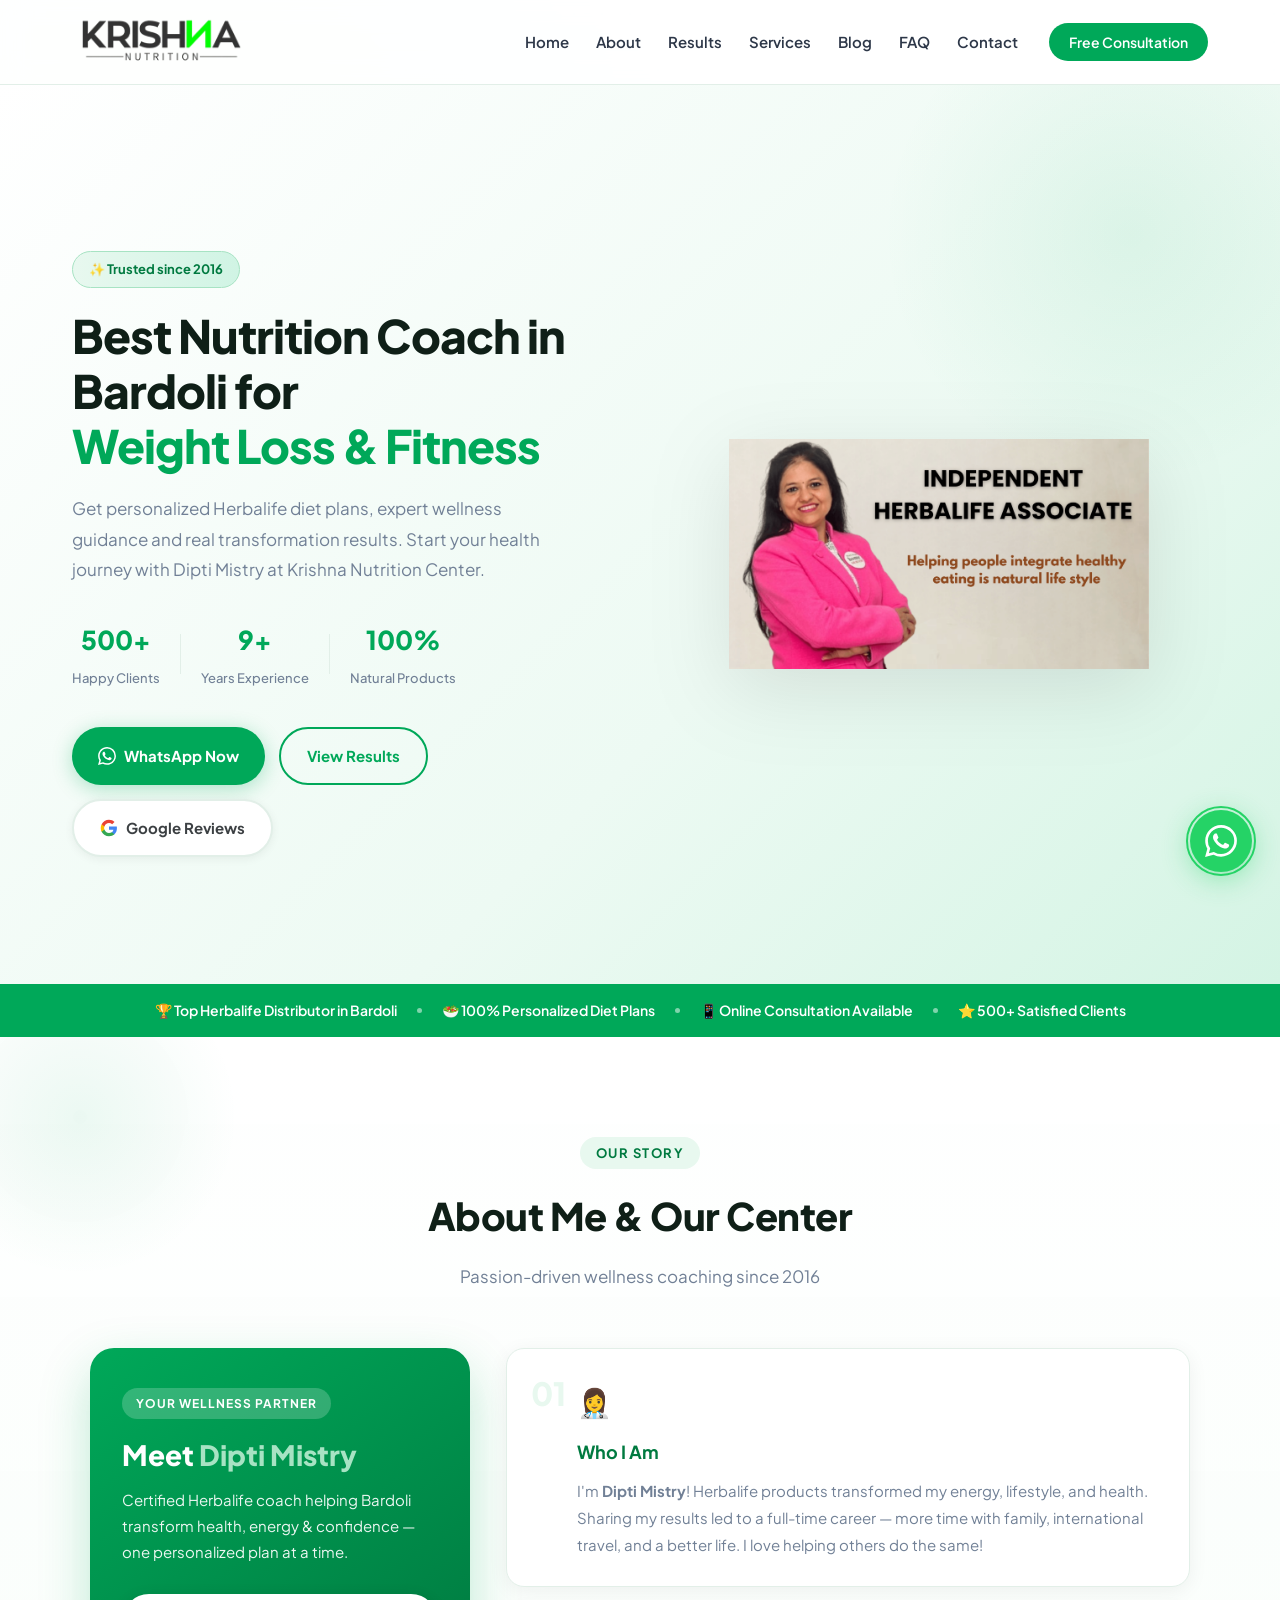
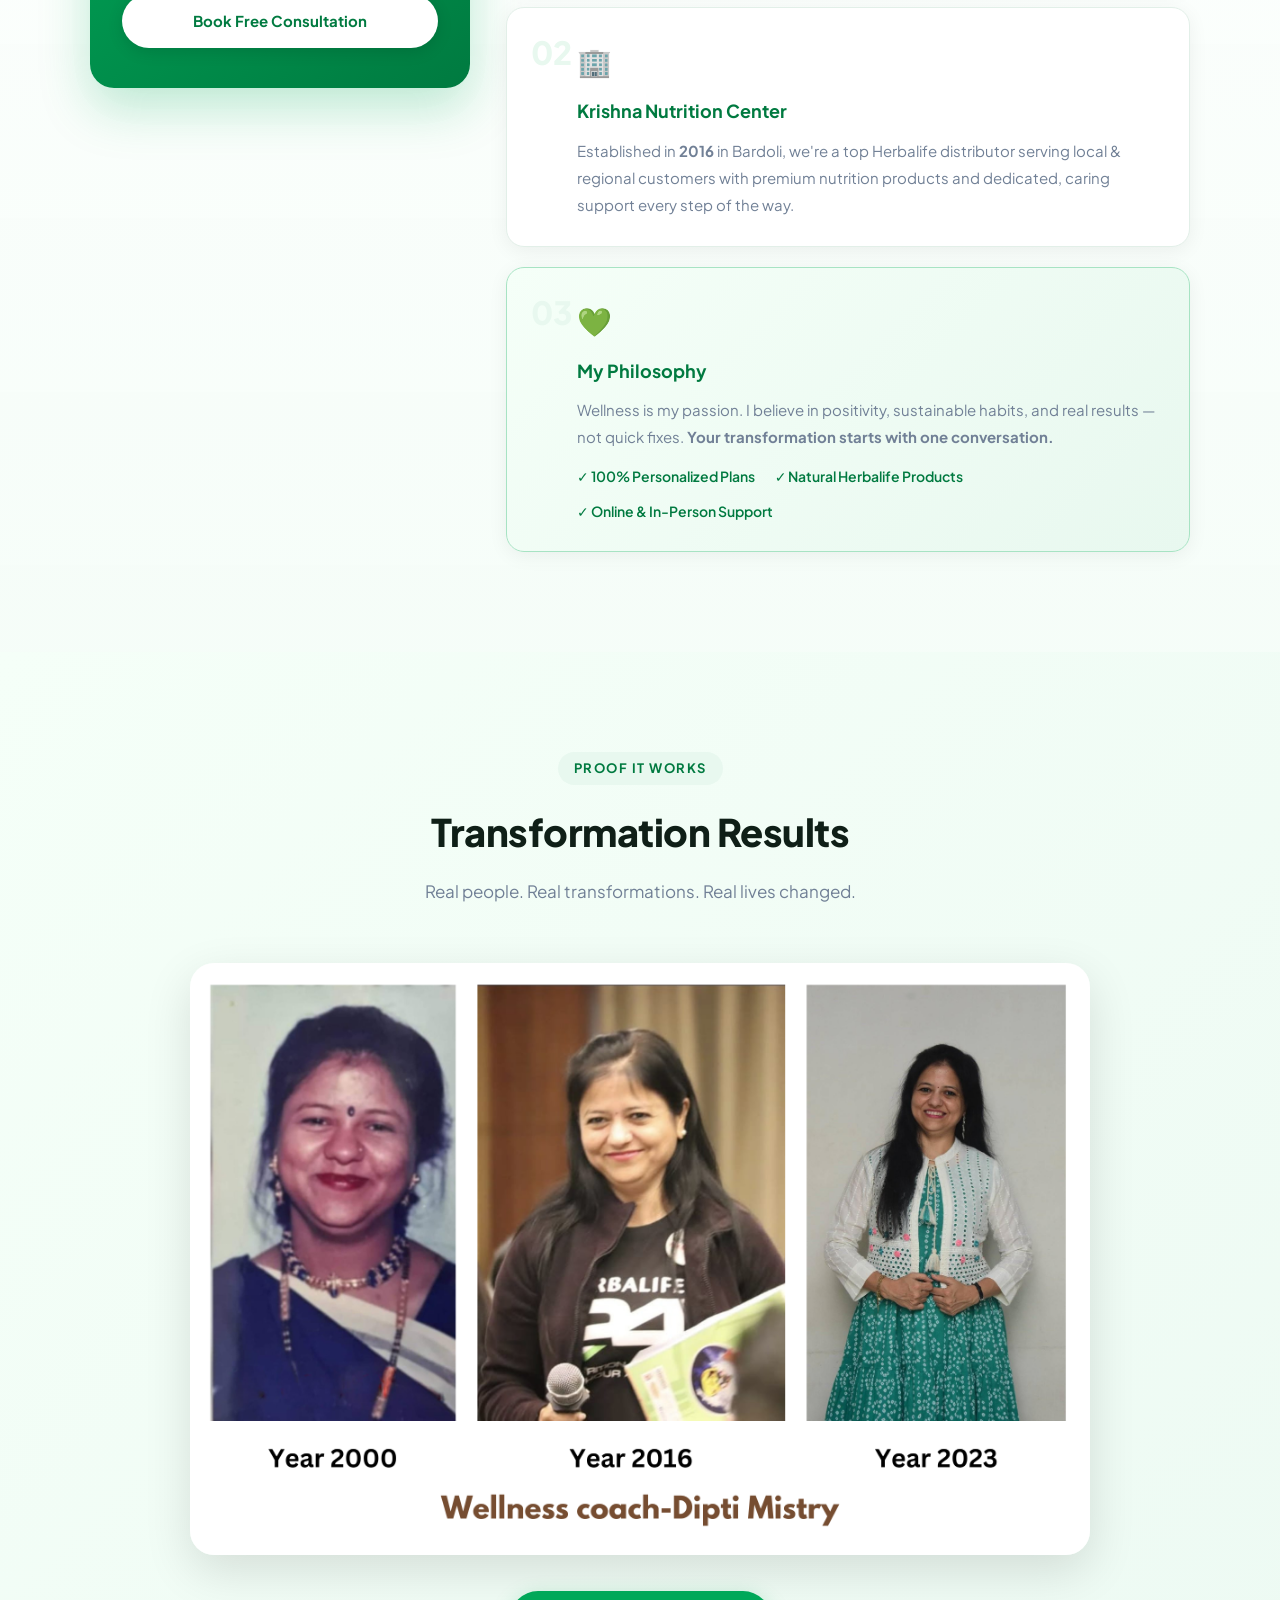
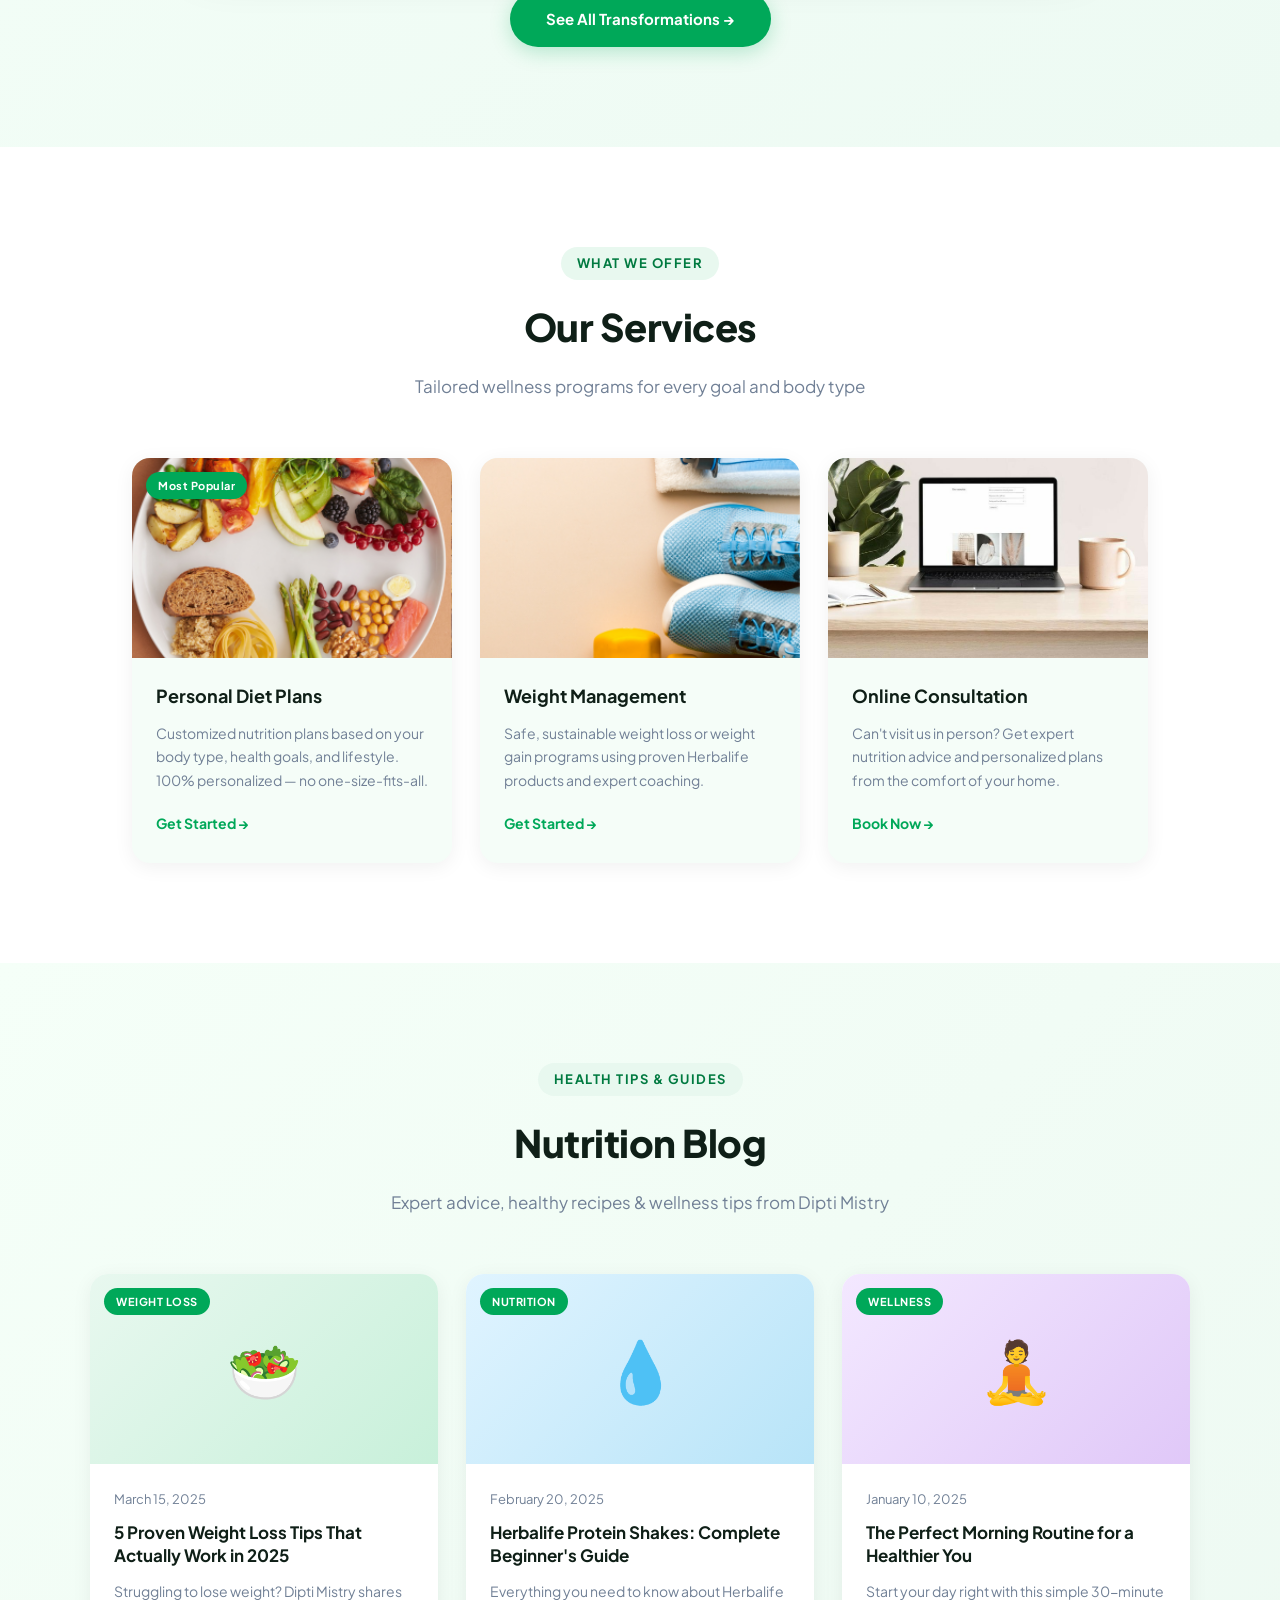
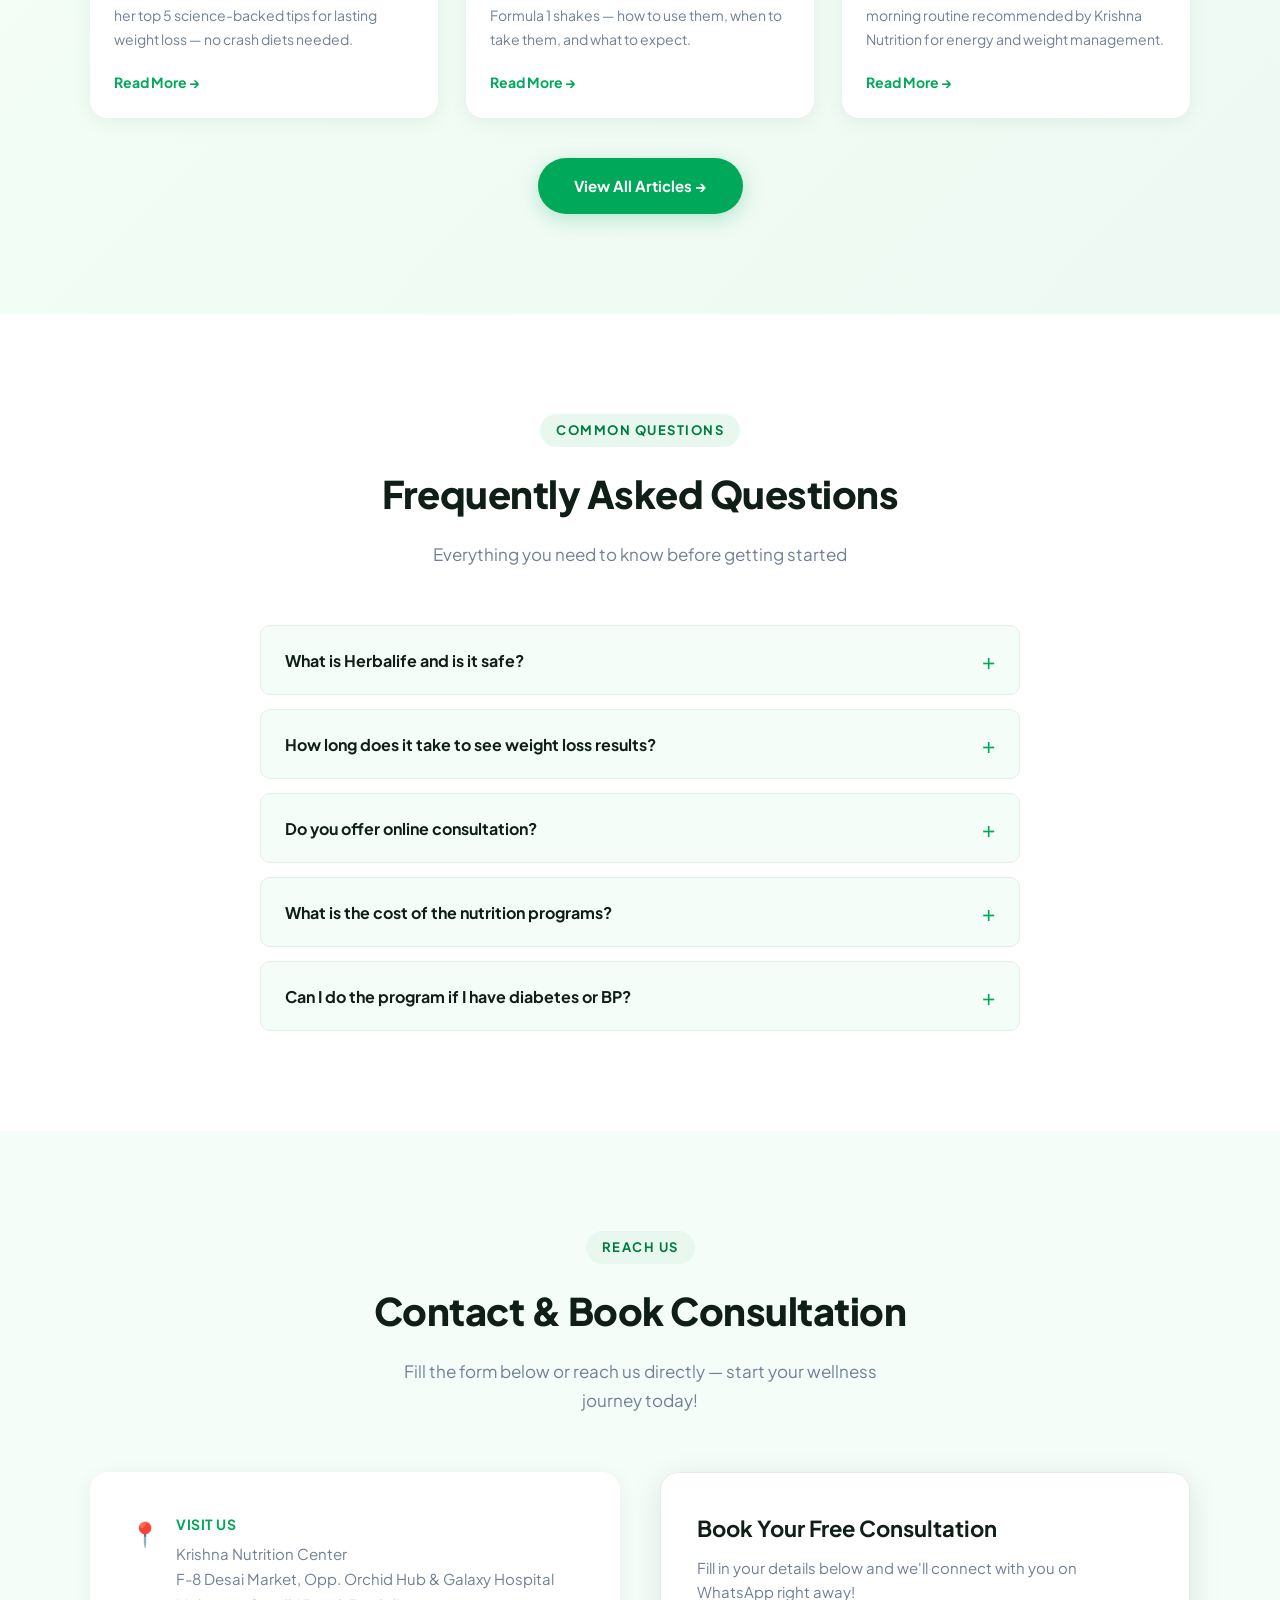
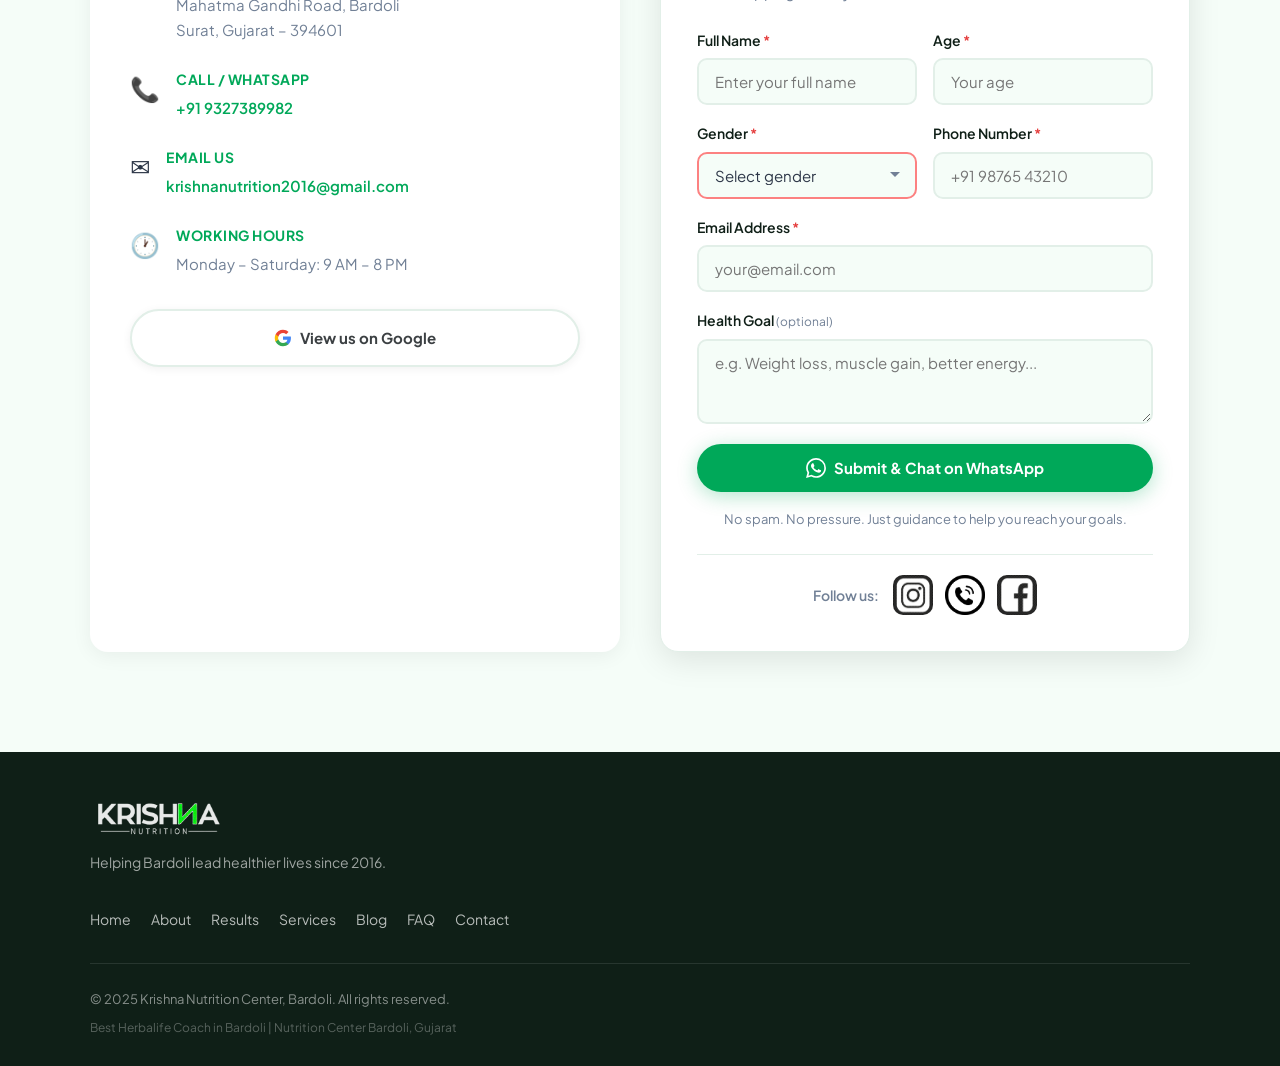
==== commit 7c030fed: "Added Google Business Profile Button" ====
--- a/index.html
+++ b/index.html
@@ -72,7 +72,8 @@
     },
     "sameAs": [
       "https://www.instagram.com/dipti.jesal",
-      "https://www.facebook.com/share/14TcVf6YitF/"
+      "https://www.facebook.com/share/14TcVf6YitF/",
+      "https://www.google.com/maps/search/?api=1&query=Krishna+Nutrition+Center,+F-8+Desai+Market,+Mahatma+Gandhi+Road,+Bardoli,+Gujarat+394601"
     ]
   }
   </script>
@@ -154,6 +155,10 @@
           WhatsApp Now
         </a>
         <a href="#results" class="btn secondary">View Results</a>
+        <a href="https://www.google.com/maps/search/?api=1&query=Krishna+Nutrition+Center,+F-8+Desai+Market,+Mahatma+Gandhi+Road,+Bardoli,+Gujarat+394601" target="_blank" rel="noopener noreferrer" class="btn google" aria-label="Read Google Reviews for Krishna Nutrition Center">
+          <svg width="18" height="18" viewBox="0 0 24 24" aria-hidden="true"><path fill="#4285F4" d="M22.56 12.25c0-.78-.07-1.53-.2-2.25H12v4.26h5.92c-.26 1.37-1.04 2.53-2.21 3.31v2.77h3.57c2.08-1.92 3.28-4.74 3.28-8.09z"/><path fill="#34A853" d="M12 23c2.97 0 5.46-.98 7.28-2.66l-3.57-2.77c-.98.66-2.23 1.06-3.71 1.06-2.86 0-5.29-1.93-6.16-4.53H2.18v2.84C3.99 20.53 7.7 23 12 23z"/><path fill="#FBBC05" d="M5.84 14.09c-.22-.66-.35-1.36-.35-2.09s.13-1.43.35-2.09V7.07H2.18C1.43 8.55 1 10.22 1 12s.43 3.45 1.18 4.93l2.85-2.22.81-.62z"/><path fill="#EA4335" d="M12 5.38c1.62 0 3.06.56 4.21 1.64l3.15-3.15C17.45 2.09 14.97 1 12 1 7.7 1 3.99 3.47 2.18 7.07l3.66 2.84c.87-2.6 3.3-4.53 6.16-4.53z"/></svg>
+          Google Reviews
+        </a>
       </div>
     </div>
     <div class="hero-image">
@@ -434,6 +439,10 @@
           <p>Monday – Saturday: 9 AM – 8 PM</p>
         </div>
       </div>
+      <a href="https://www.google.com/maps/search/?api=1&query=Krishna+Nutrition+Center,+F-8+Desai+Market,+Mahatma+Gandhi+Road,+Bardoli,+Gujarat+394601" target="_blank" rel="noopener noreferrer" class="btn google contact-google-btn" aria-label="View Krishna Nutrition Center on Google">
+        <svg width="18" height="18" viewBox="0 0 24 24" aria-hidden="true"><path fill="#4285F4" d="M22.56 12.25c0-.78-.07-1.53-.2-2.25H12v4.26h5.92c-.26 1.37-1.04 2.53-2.21 3.31v2.77h3.57c2.08-1.92 3.28-4.74 3.28-8.09z"/><path fill="#34A853" d="M12 23c2.97 0 5.46-.98 7.28-2.66l-3.57-2.77c-.98.66-2.23 1.06-3.71 1.06-2.86 0-5.29-1.93-6.16-4.53H2.18v2.84C3.99 20.53 7.7 23 12 23z"/><path fill="#FBBC05" d="M5.84 14.09c-.22-.66-.35-1.36-.35-2.09s.13-1.43.35-2.09V7.07H2.18C1.43 8.55 1 10.22 1 12s.43 3.45 1.18 4.93l2.85-2.22.81-.62z"/><path fill="#EA4335" d="M12 5.38c1.62 0 3.06.56 4.21 1.64l3.15-3.15C17.45 2.09 14.97 1 12 1 7.7 1 3.99 3.47 2.18 7.07l3.66 2.84c.87-2.6 3.3-4.53 6.16-4.53z"/></svg>
+        View us on Google
+      </a>
     </div>
 
     <div class="contact-form-card">
--- a/style.css
+++ b/style.css
@@ -309,6 +309,23 @@
 .secondary:hover {
   background: var(--primary-light);
   transform: translateY(-3px);
+}
+.google {
+  background: white;
+  color: #3c4043;
+  border: 2px solid var(--border);
+  box-shadow: 0 2px 10px rgba(0,0,0,0.06);
+}
+.google:hover {
+  background: #f8f9fa;
+  border-color: #dadce0;
+  transform: translateY(-3px);
+  box-shadow: 0 6px 20px rgba(0,0,0,0.1);
+}
+.contact-google-btn {
+  width: 100%;
+  justify-content: center;
+  margin-top: 8px;
 }
 
 /* HERO IMAGE */
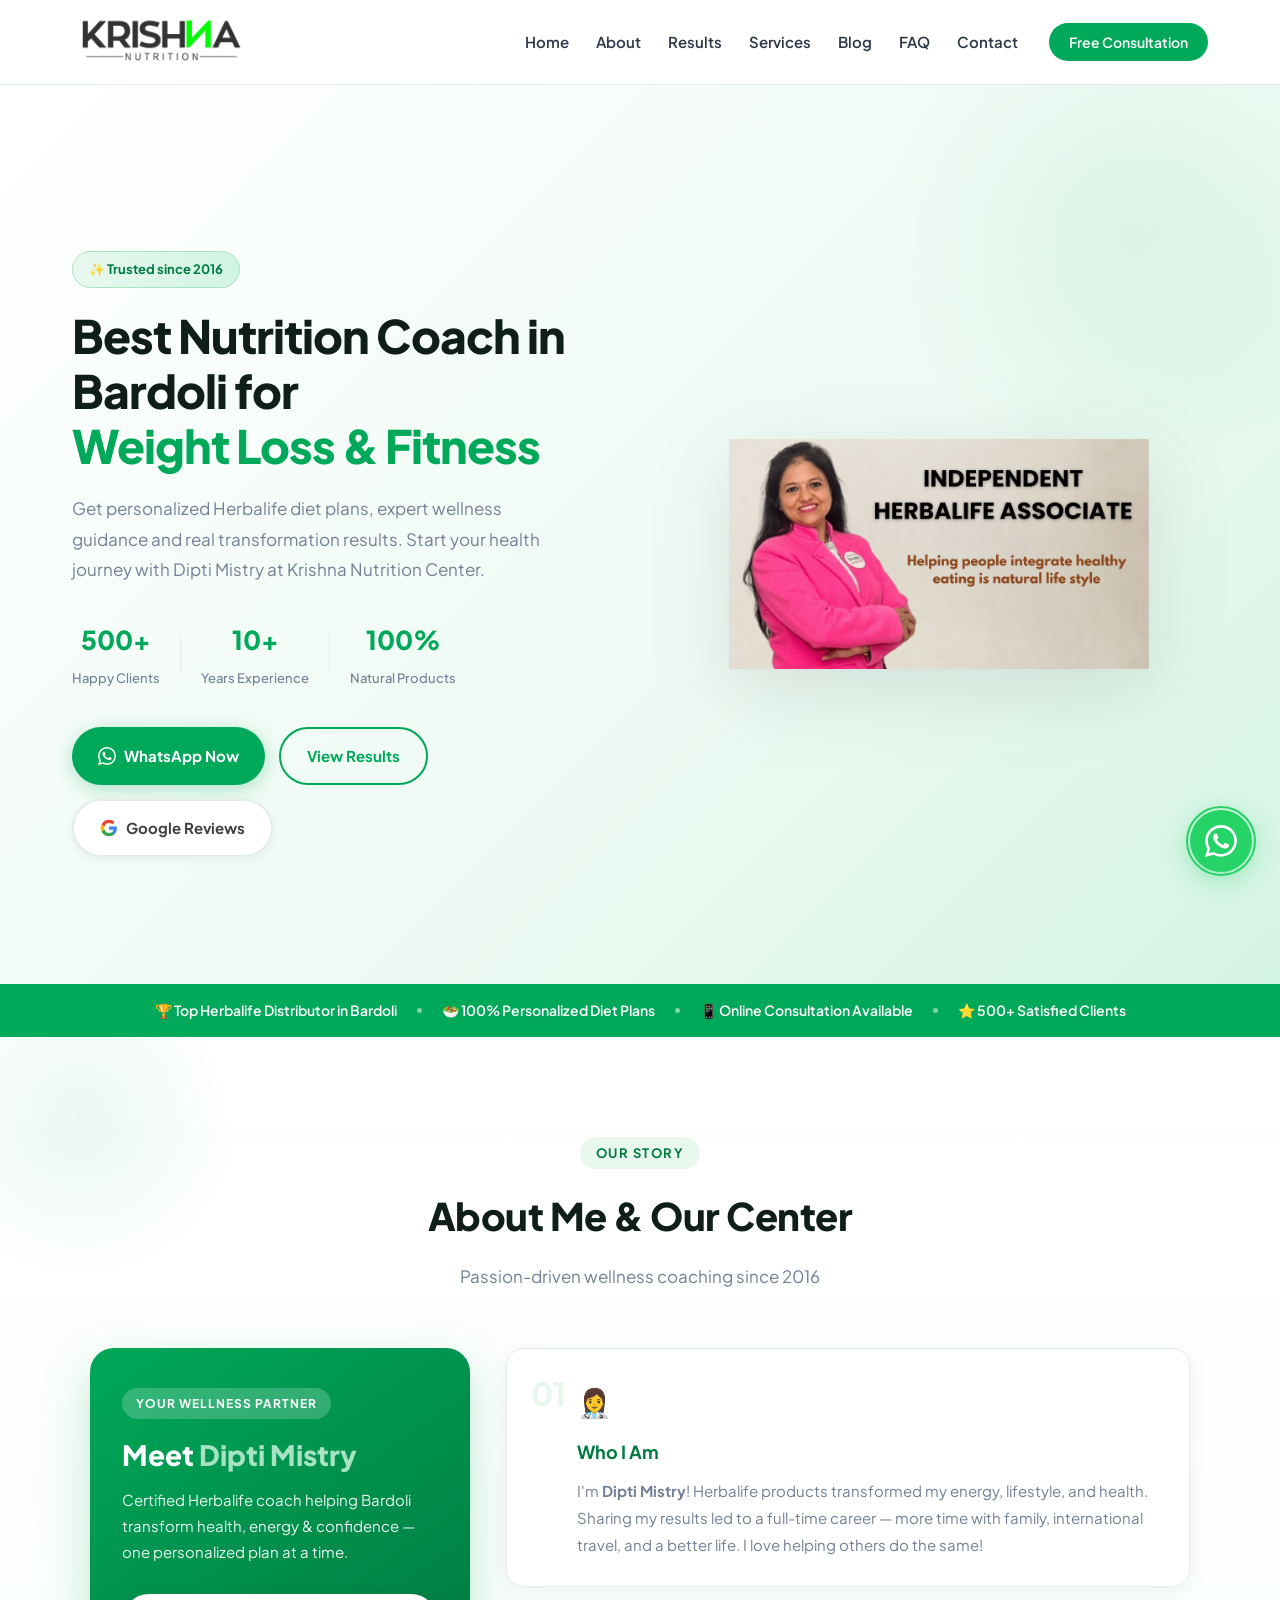
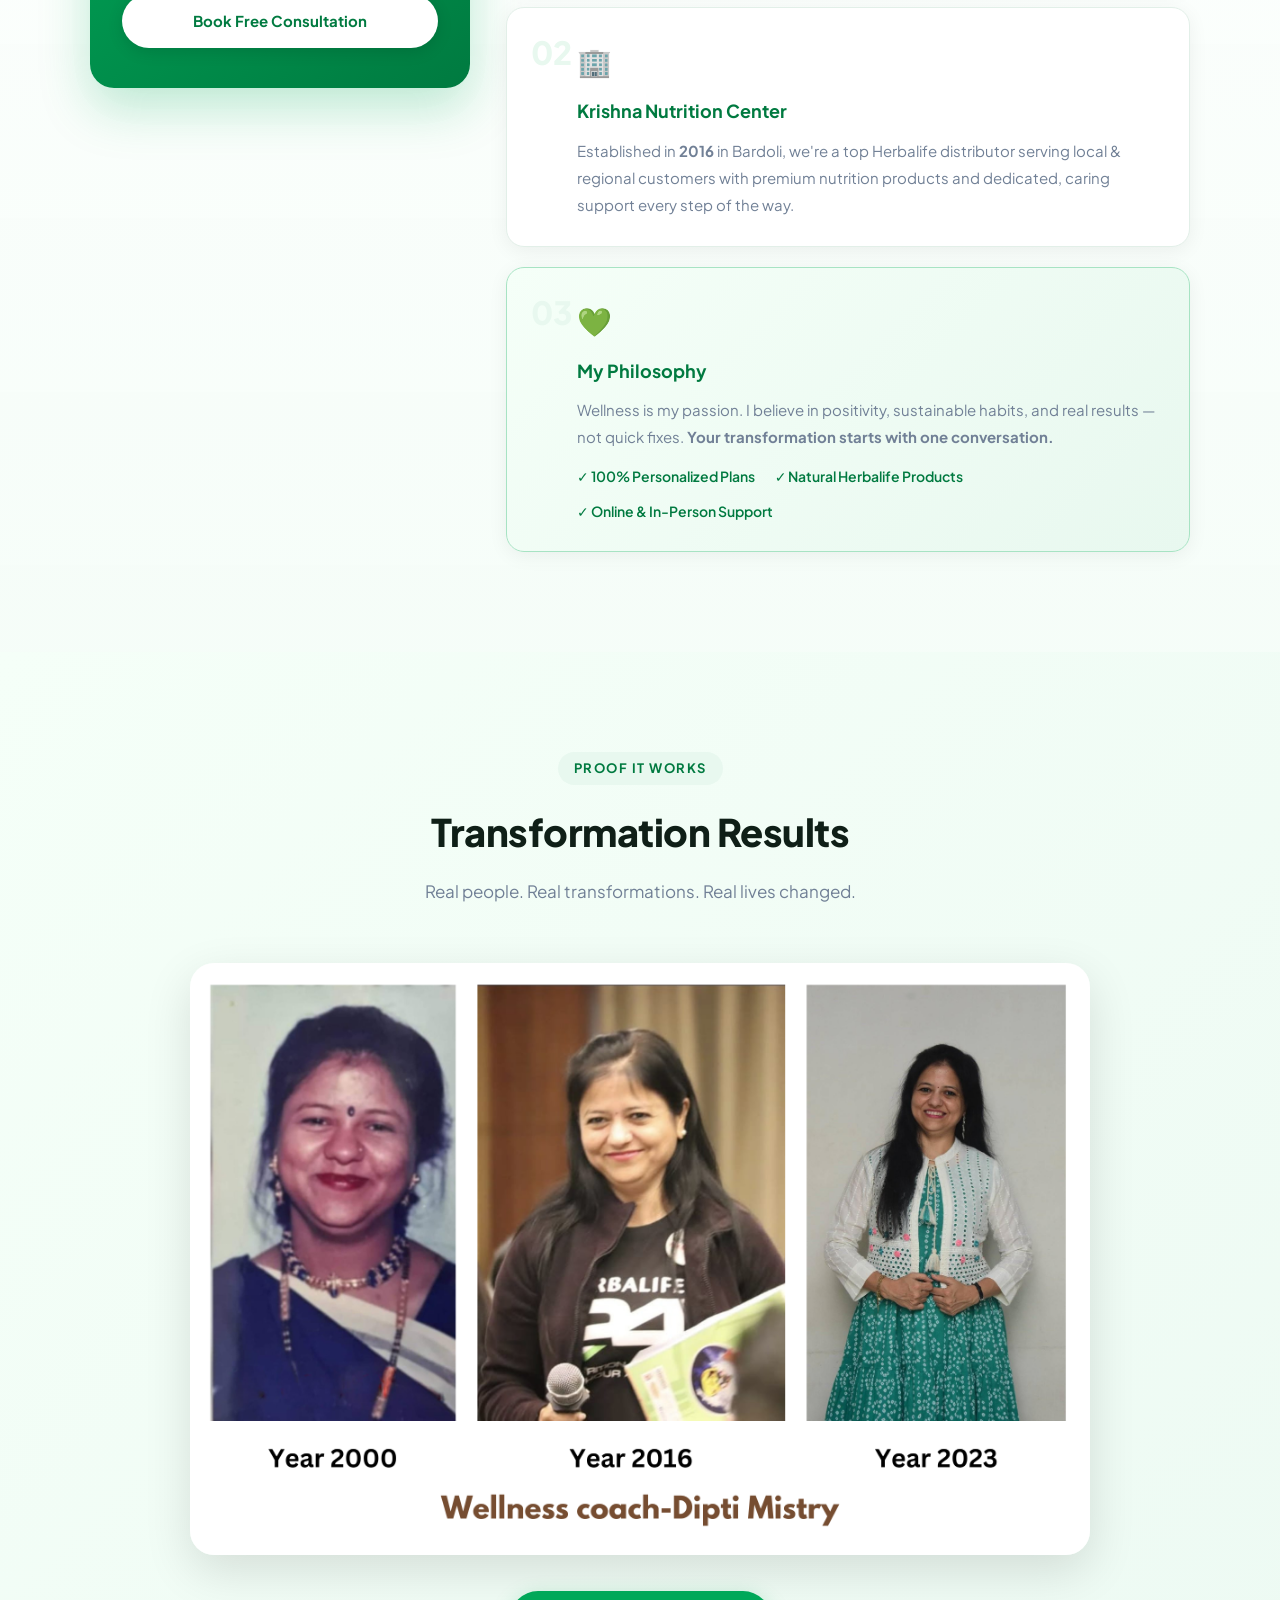
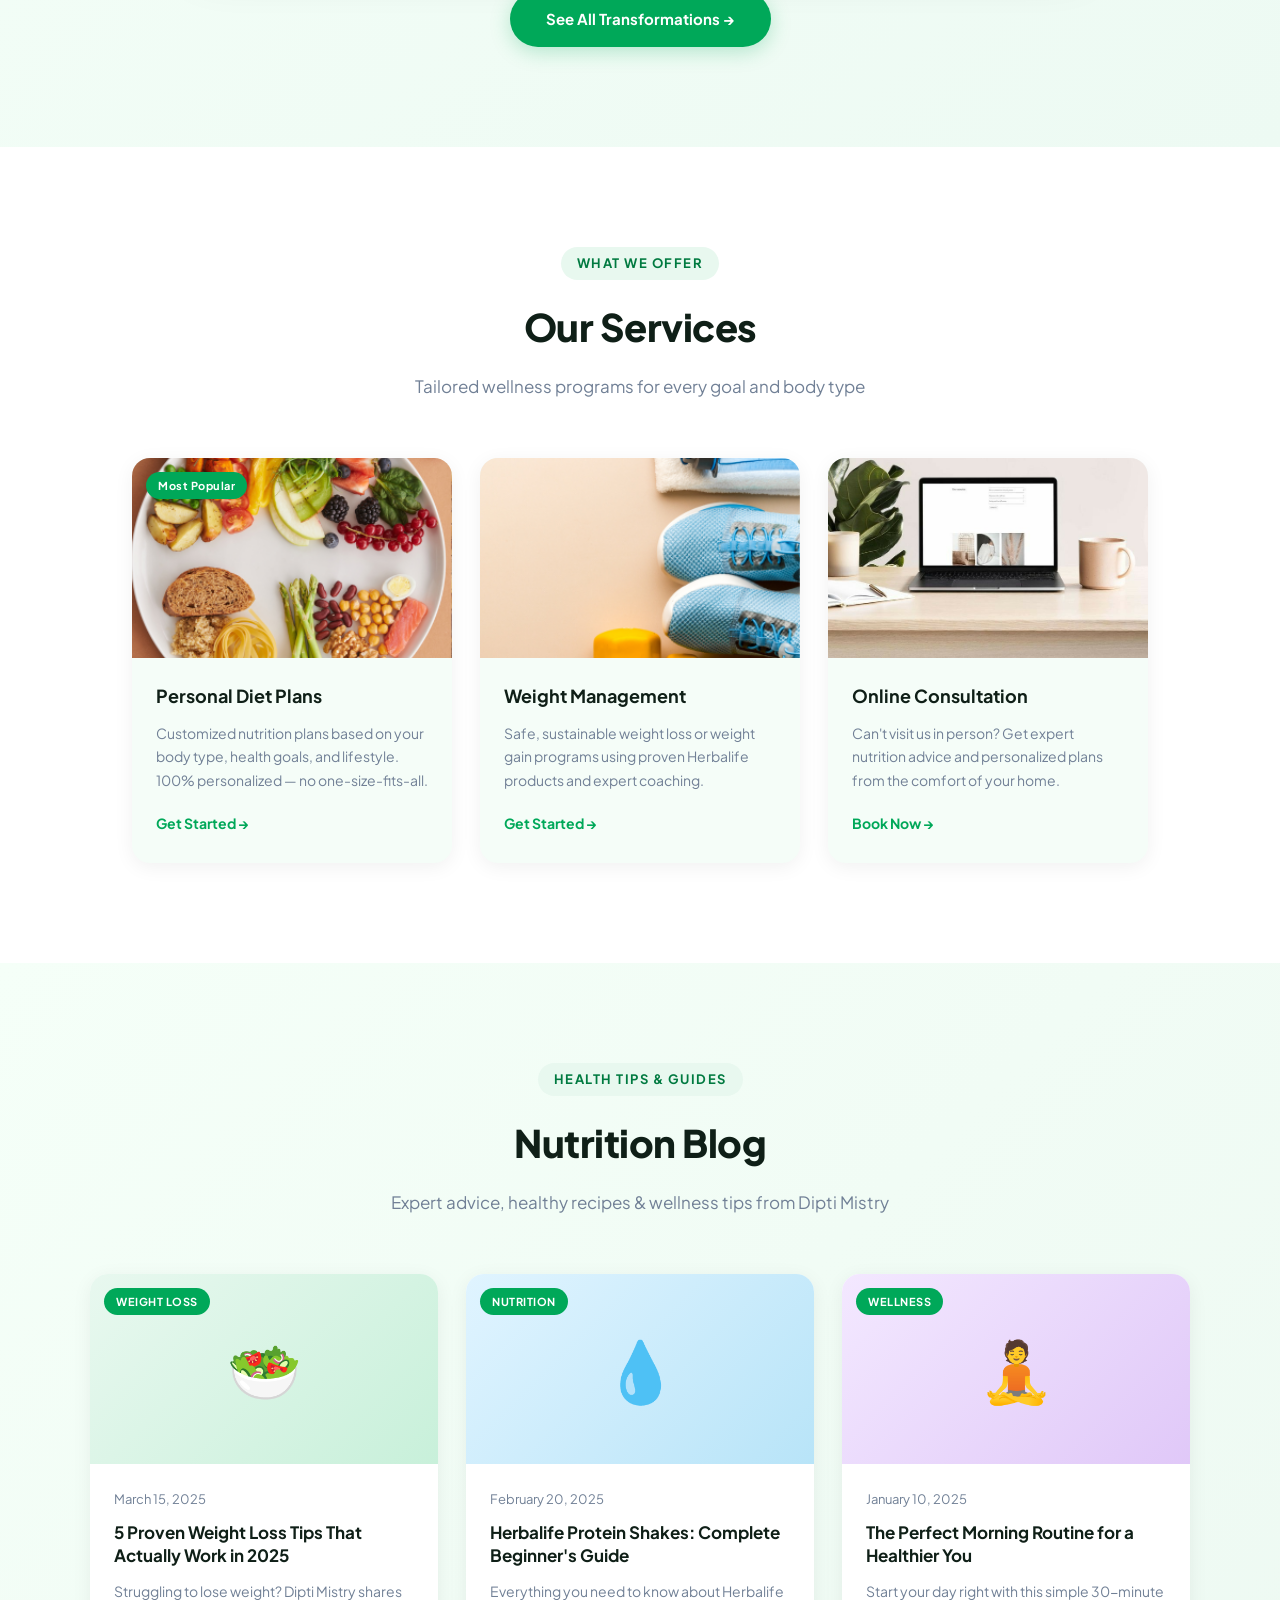
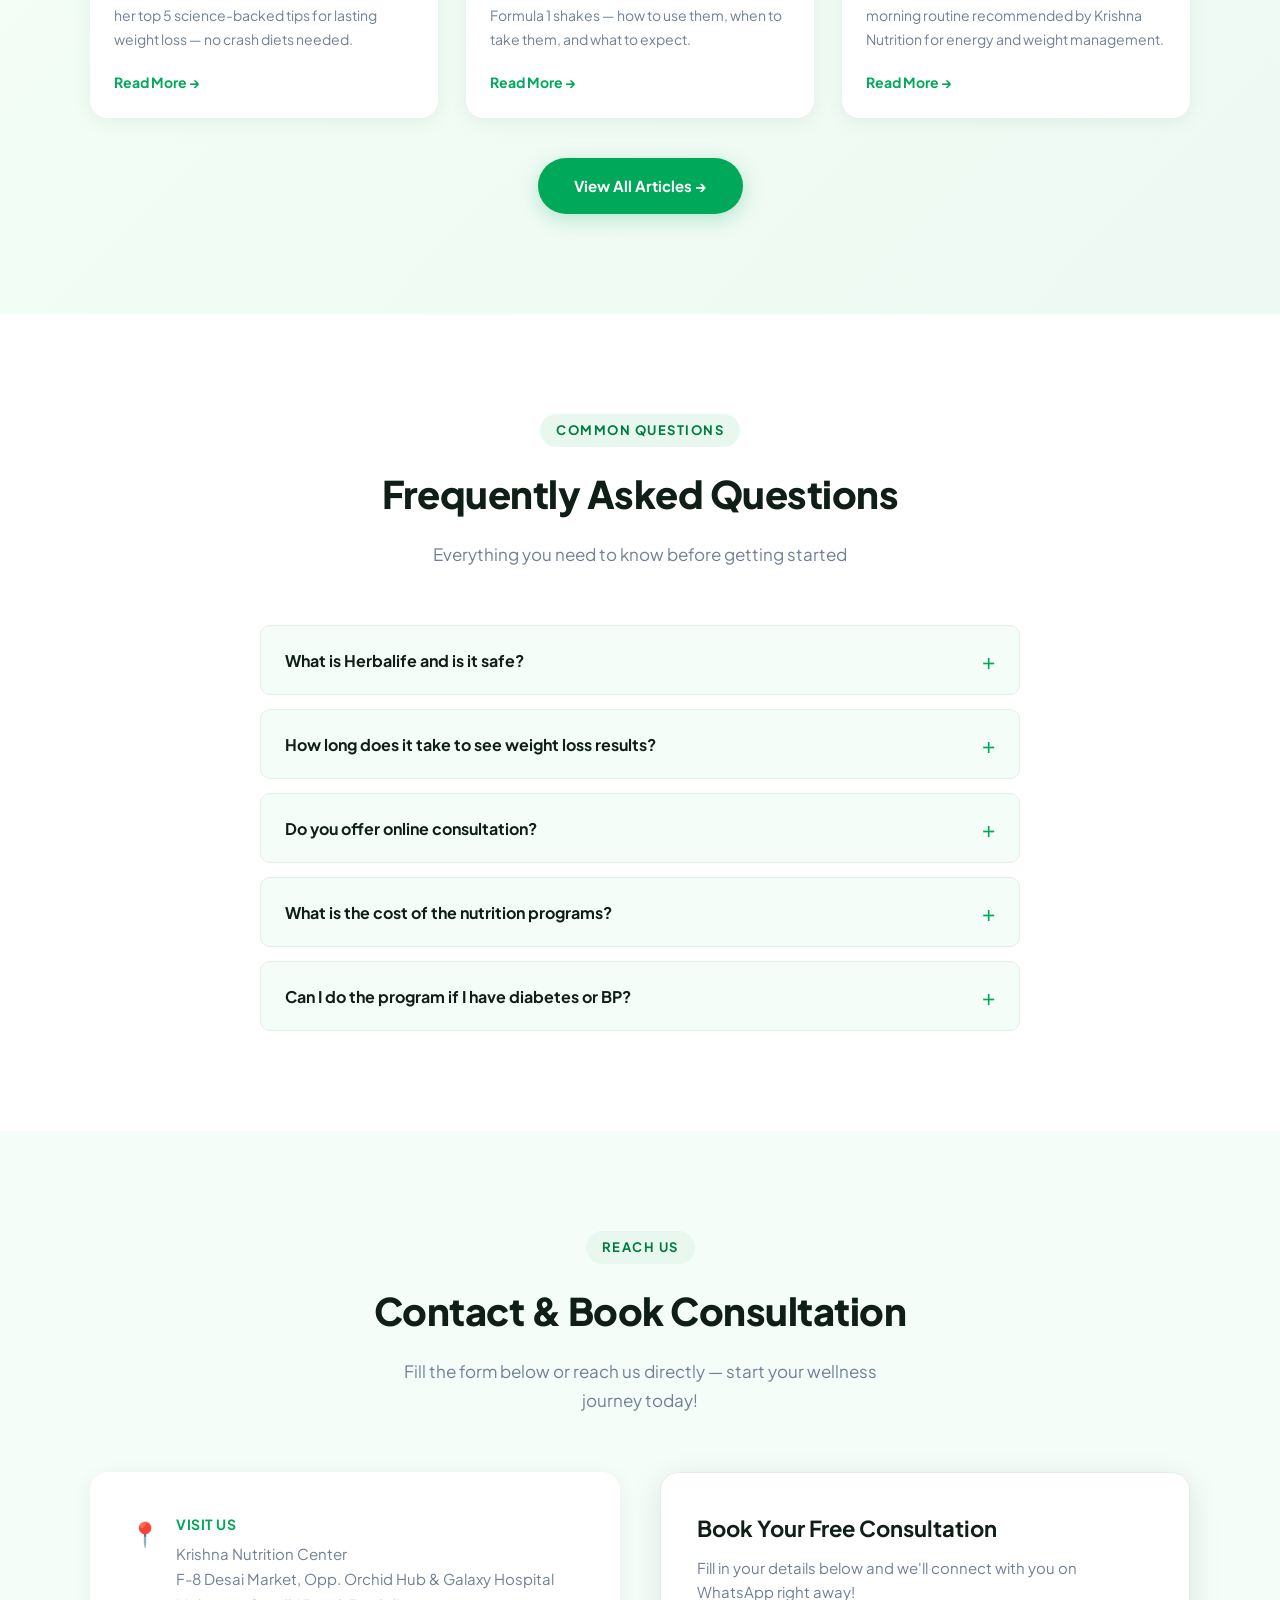
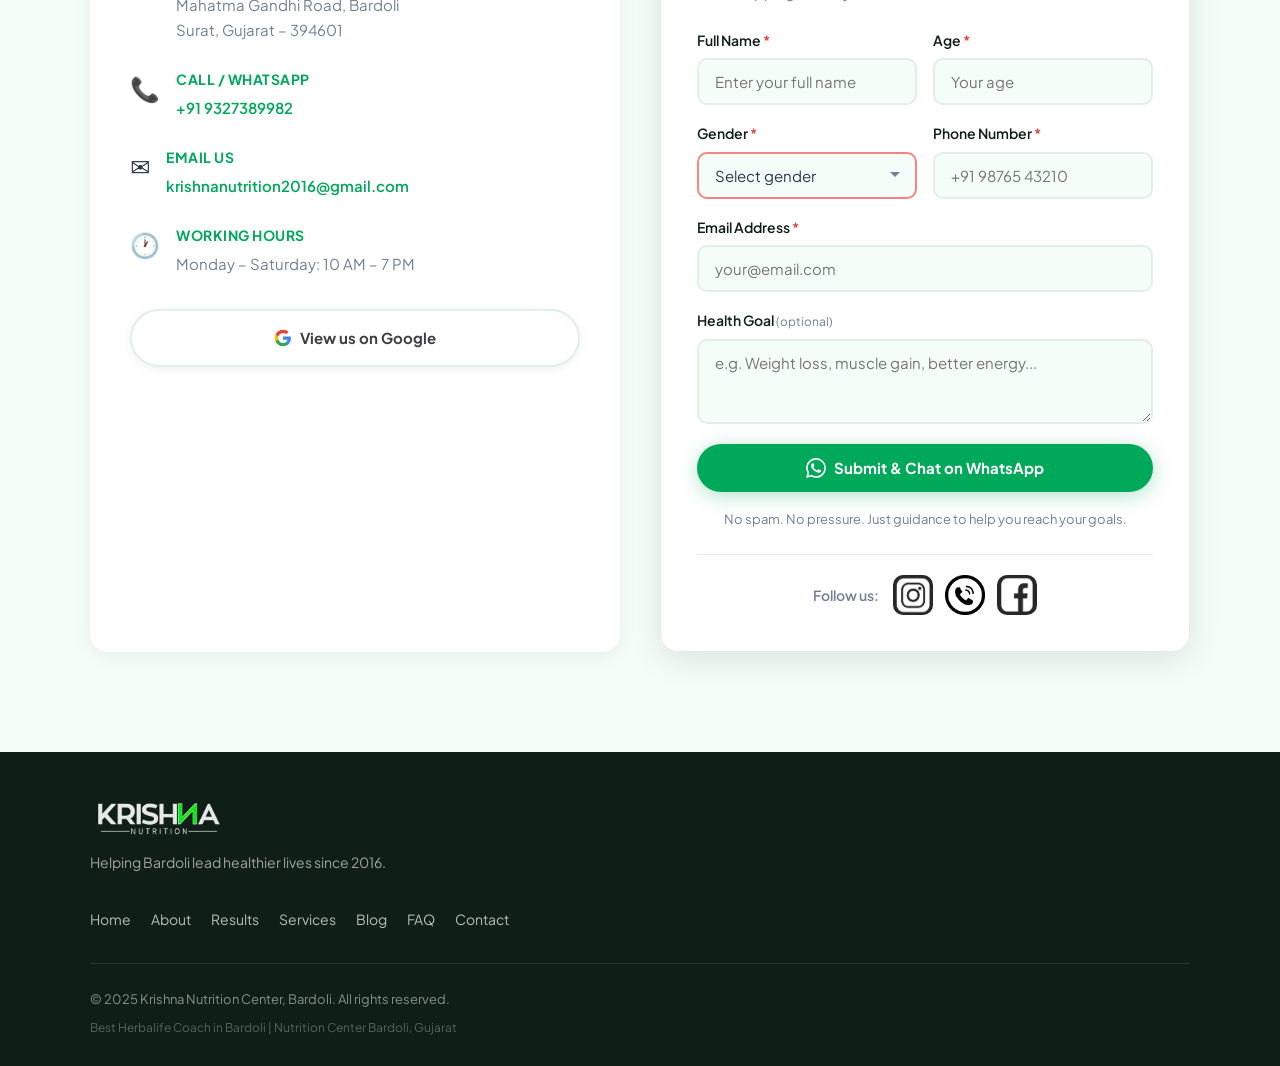
==== commit a34f7233: "Website update" ====
--- a/index.html
+++ b/index.html
@@ -145,7 +145,7 @@
       <div class="hero-stats">
         <div class="stat"><strong>500+</strong><span>Happy Clients</span></div>
         <div class="stat-divider"></div>
-        <div class="stat"><strong>9+</strong><span>Years Experience</span></div>
+        <div class="stat"><strong>10+</strong><span>Years Experience</span></div>
         <div class="stat-divider"></div>
         <div class="stat"><strong>100%</strong><span>Natural Products</span></div>
       </div>
@@ -436,7 +436,7 @@
         <div class="contact-icon">🕐</div>
         <div>
           <h3>Working Hours</h3>
-          <p>Monday – Saturday: 9 AM – 8 PM</p>
+          <p>Monday – Saturday: 10 AM – 7 PM</p>
         </div>
       </div>
       <a href="https://www.google.com/maps/search/?api=1&query=Krishna+Nutrition+Center,+F-8+Desai+Market,+Mahatma+Gandhi+Road,+Bardoli,+Gujarat+394601" target="_blank" rel="noopener noreferrer" class="btn google contact-google-btn" aria-label="View Krishna Nutrition Center on Google">
